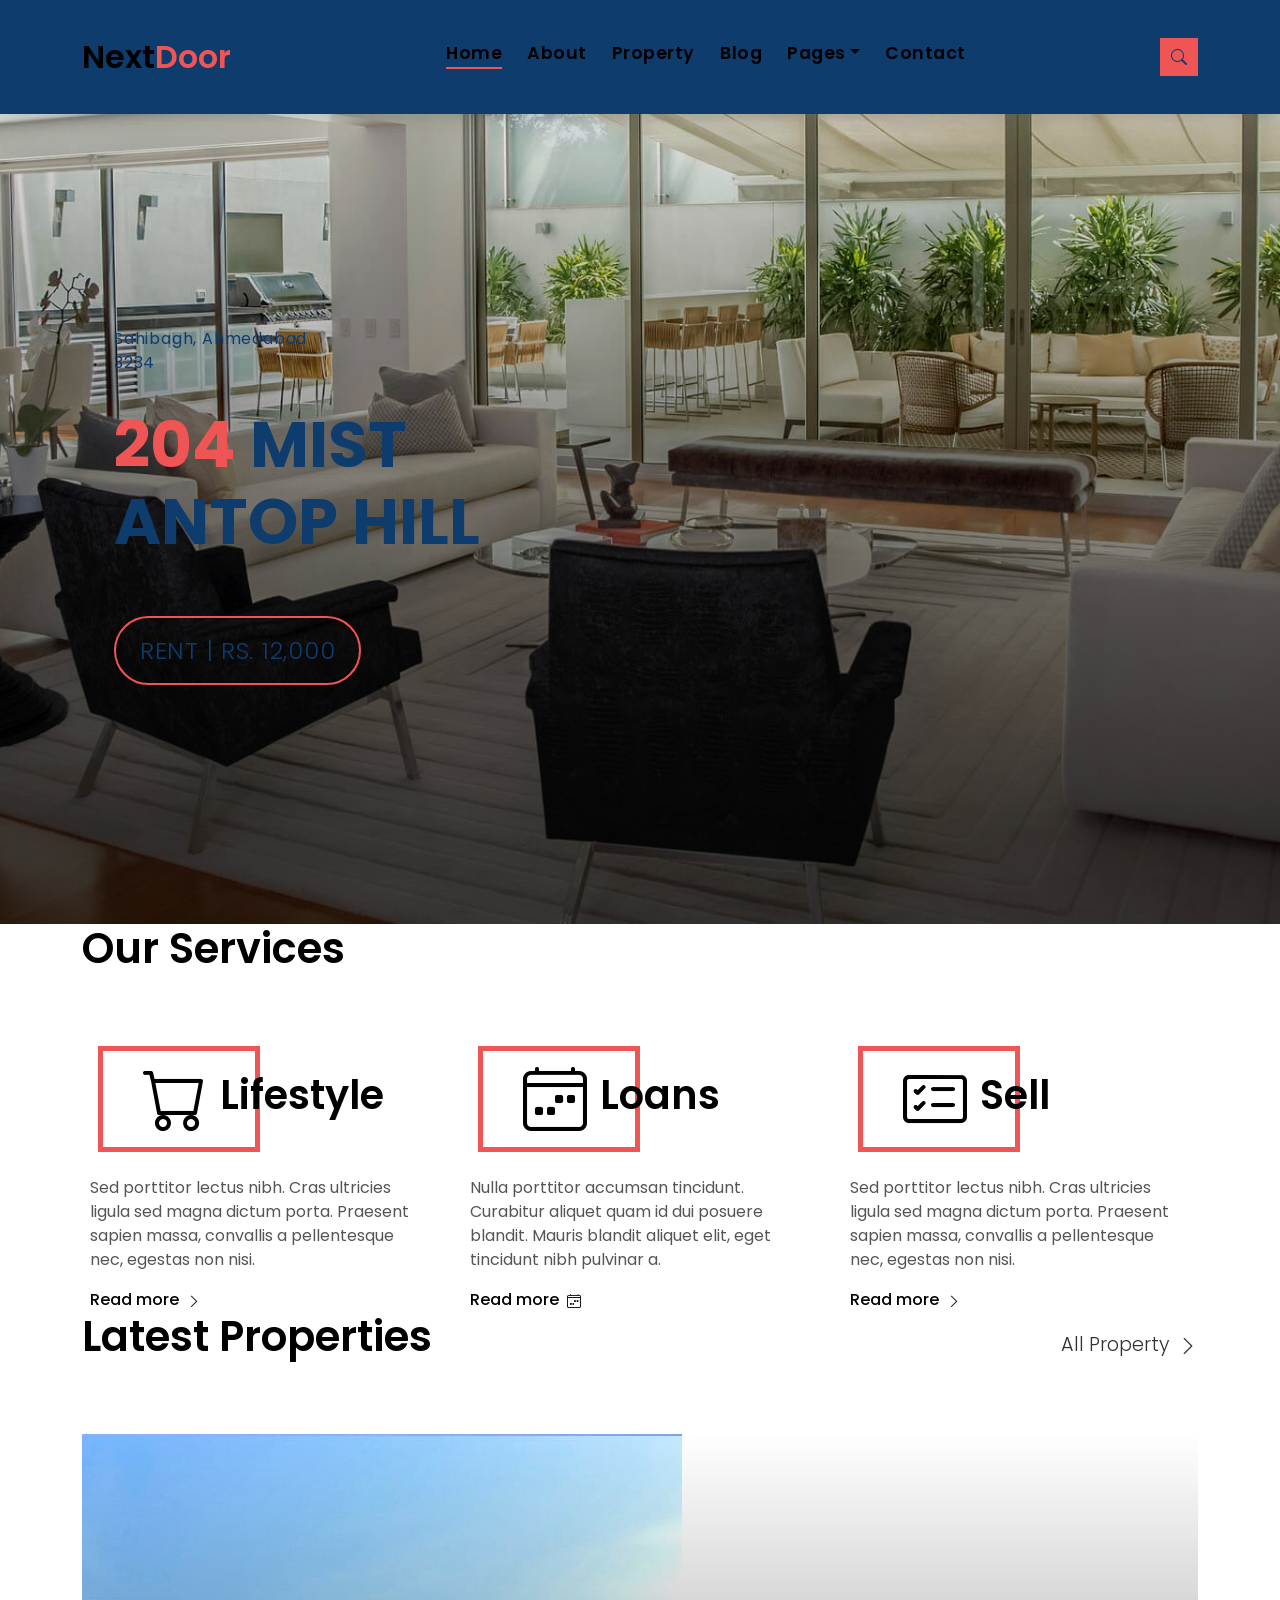
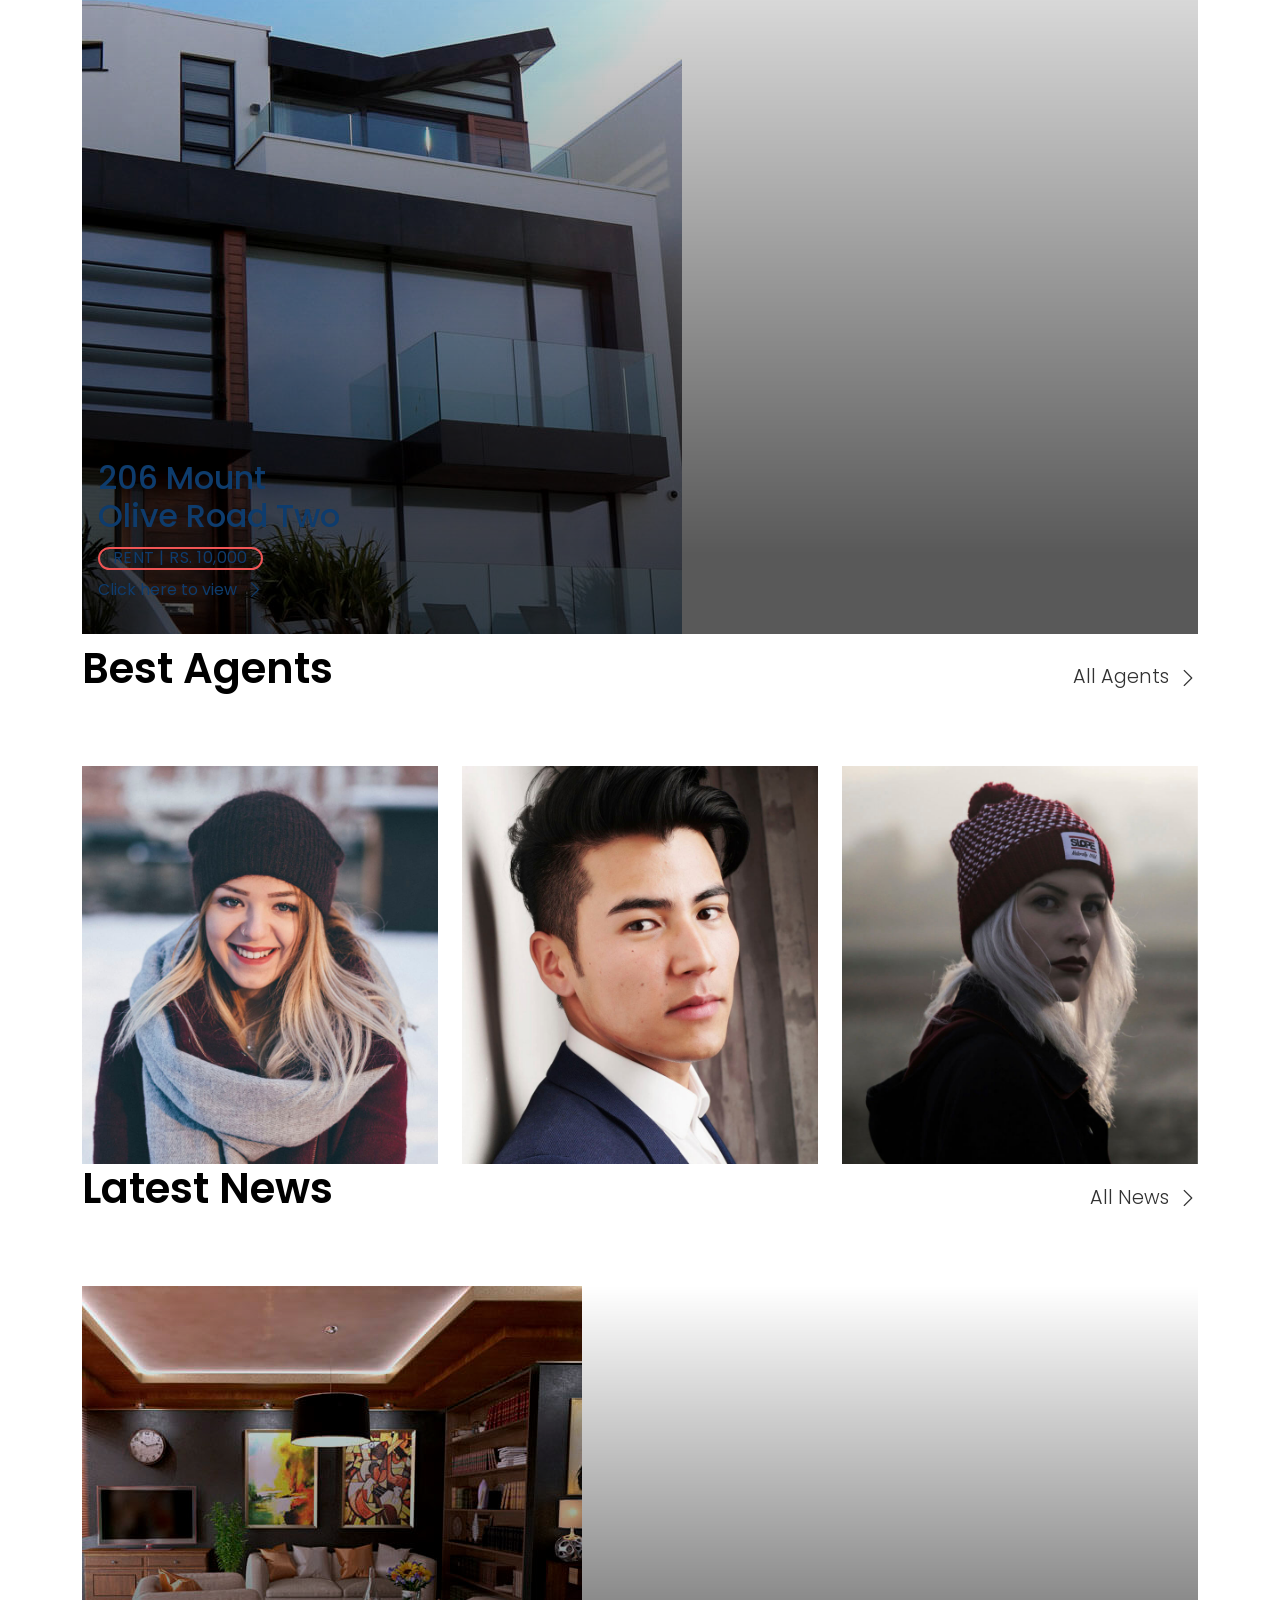
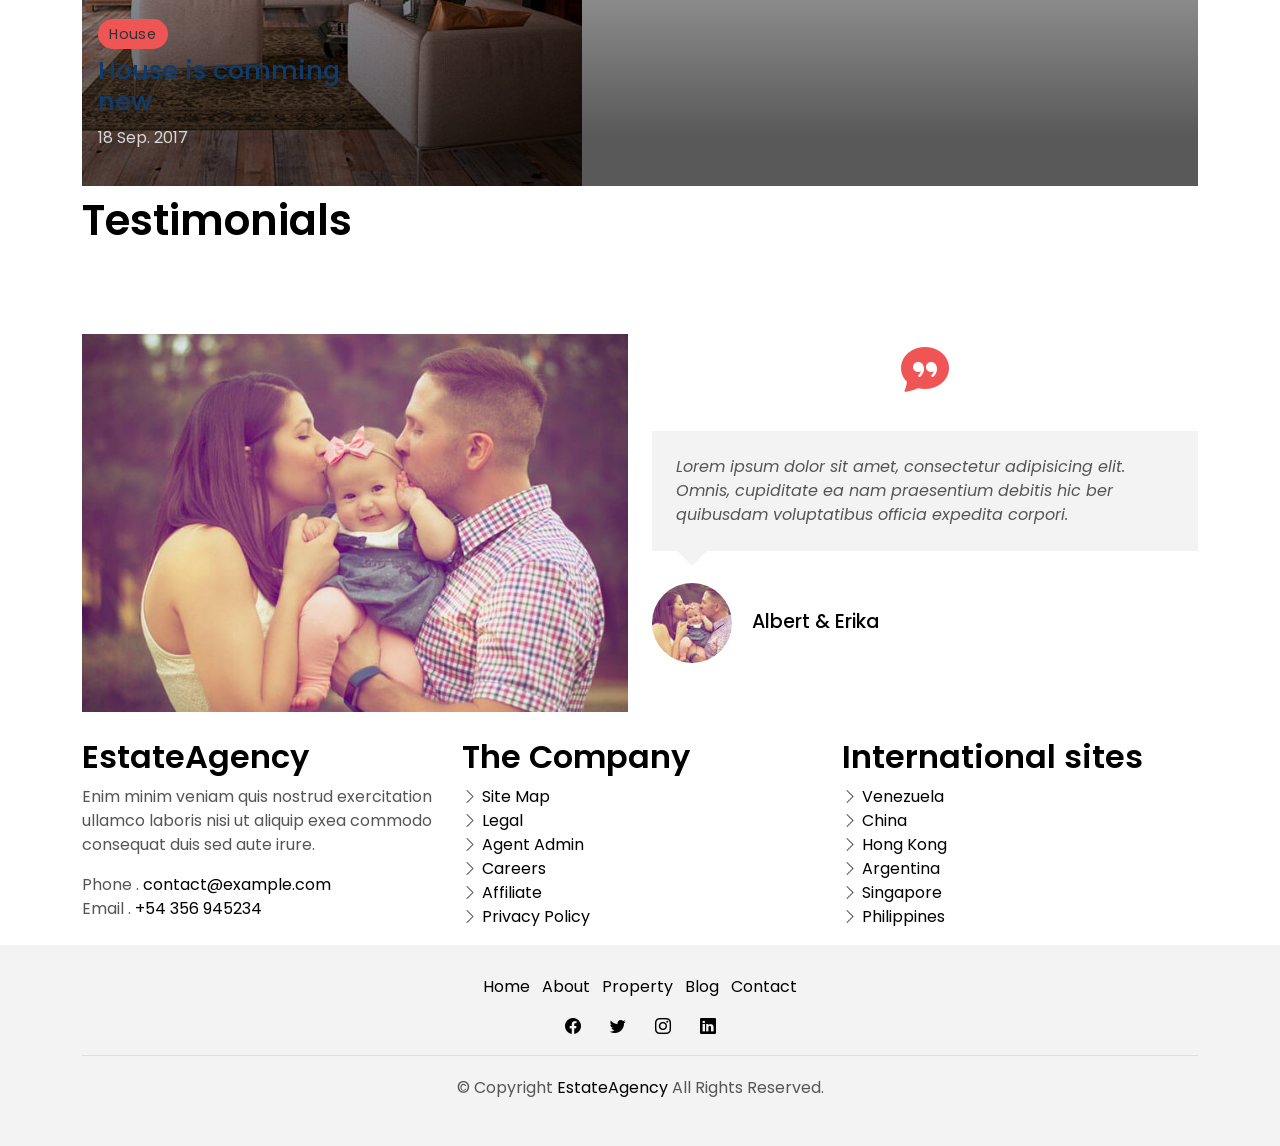
==== index.html @ 0d3c5e88 "Second initial commit" ====
<!DOCTYPE html>
<html lang="en">

<head>
  <meta charset="utf-8">
  <meta content="width=device-width, initial-scale=1.0" name="viewport">

  <title>Home</title>

  <meta content="" name="description">
  <meta content="" name="keywords">

  <!-- Favicons -->
  <link href="assets/img/favicon.png" rel="icon">
  <link href="assets/img/apple-touch-icon.png" rel="apple-touch-icon">

  <!-- Google Fonts -->
  <link href="https://fonts.googleapis.com/css?family=Poppins:300,400,500,600,700" rel="stylesheet">

  <!-- Vendor CSS Files -->
  <link href="assets/vendor/animate.css/animate.min.css" rel="stylesheet">
  <link href="assets/vendor/bootstrap/css/bootstrap.min.css" rel="stylesheet">
  <link href="assets/vendor/bootstrap-icons/bootstrap-icons.css" rel="stylesheet">
  <link href="assets/vendor/swiper/swiper-bundle.min.css" rel="stylesheet">

  <!-- Template Main CSS File -->
  <link href="assets/css/style.css" rel="stylesheet">

</head>

<body>

  <!-- ******* Property Search div ******* -->
  <div class="click-closed"></div>
  <!--/ Form Search Star /-->
  <div class="box-collapse">
    <div class="title-box-d">
      <h3 class="title-d">Search Property</h3>
    </div>
    <span class="close-box-collapse right-boxed bi bi-x"></span>
    <div class="box-collapse-wrap form">
      <form class="form-a">
        <div class="row">
          <div class="col-md-12 mb-2">
            <div class="form-group">
              <label class="pb-2" for="Type">Keyword</label>
              <input type="text" class="form-control form-control-lg form-control-a" placeholder="Keyword">
            </div>
          </div>
          <div class="col-md-6 mb-2">
            <div class="form-group mt-3">
              <label class="pb-2" for="Type">Type</label>
              <select class="form-control form-select form-control-a" id="Type">
                <option>All Type</option>
                <option>For Rent</option>
                <option>For Sale</option>
                <option>Open House</option>
              </select>
            </div>
          </div>
          <div class="col-md-6 mb-2">
            <div class="form-group mt-3">
              <label class="pb-2" for="city">City</label>
              <select class="form-control form-select form-control-a" id="city">
                <option>All City</option>
                <option>Mumbai</option>
                <option>Ahmedabad</option>
                <option>Rourkela</option>
                <option>Kanpur</option>
              </select>
            </div>
          </div>
          <div class="col-md-6 mb-2">
            <div class="form-group mt-3">
              <label class="pb-2" for="bedrooms">Bedrooms</label>
              <select class="form-control form-select form-control-a" id="bedrooms">
                <option>Any</option>
                <option>01</option>
                <option>02</option>
                <option>03</option>
              </select>
            </div>
          </div>
          <div class="col-md-6 mb-2">
            <div class="form-group mt-3">
              <label class="pb-2" for="courtyard">Courtyard</label>
              <select class="form-control form-select form-control-a" id="garages">
                <option>Any</option>
                <option>01</option>
                <option>02</option>
                <option>03</option>
                <option>04</option>
              </select>
            </div>
          </div>
          <div class="col-md-6 mb-2">
            <div class="form-group mt-3">
              <label class="pb-2" for="bathrooms">Bathrooms</label>
              <select class="form-control form-select form-control-a" id="bathrooms">
                <option>Any</option>
                <option>01</option>
                <option>02</option>
                <option>03</option>
              </select>
            </div>
          </div>
          <div class="col-md-6 mb-2">
            <div class="form-group mt-3">
              <label class="pb-2" for="price">Min Price</label>
              <select class="form-control form-select form-control-a" id="price">
                <option>Unlimite</option>
                <option>Rs.50,000</option>
                <option>Rs.100,000</option>
                <option>Rs.150,000</option>
                <option>Rs.200,000</option>
              </select>
            </div>
          </div>
          <div class="col-md-12">
            <button type="submit" class="btn btn-b">Search Property</button>
          </div>
        </div>
      </form>
    </div>
  </div><!-- End Property Search div -->>

  <!-- ******* Header/Navbar ******* -->
  <nav class="navbar navbar-default navbar-trans navbar-expand-lg fixed-top">
    <div class="container">
      <button class="navbar-toggler collapsed" type="button" data-bs-toggle="collapse" data-bs-target="#navbarDefault" aria-controls="navbarDefault" aria-expanded="false" aria-label="Toggle navigation">
        <span></span>
        <span></span>
        <span></span>
      </button>
      <a class="navbar-brand text-brand" href="index.html">Next<span class="color-b">Door</span></a>

      <div class="navbar-collapse collapse justify-content-center" id="navbarDefault">
        <ul class="navbar-nav">

          <li class="nav-item">
            <a class="nav-link active" href="index.html">Home</a>
          </li>

          <li class="nav-item">
            <a class="nav-link " href="about.html">About</a>
          </li>

          <li class="nav-item">
            <a class="nav-link " href="property-grid.html">Property</a>
          </li>

          <li class="nav-item">
            <a class="nav-link " href="blog-grid.html">Blog</a>
          </li>

          <li class="nav-item dropdown">
            <a class="nav-link dropdown-toggle" href="#" id="navbarDropdown" role="button" data-bs-toggle="dropdown" aria-haspopup="true" aria-expanded="false">Pages</a>
            <div class="dropdown-menu">
              <a class="dropdown-item " href="property-single.html">Property Single</a>
              <a class="dropdown-item " href="blog-single.html">Blog Single</a>
              <a class="dropdown-item " href="agents-grid.html">Agents Grid</a>
              <a class="dropdown-item " href="agent-single.html">Agent Single</a>
            </div>
          </li>
          <li class="nav-item">
            <a class="nav-link " href="contact.html">Contact</a>
          </li>
        </ul>
      </div>

      <button type="button" class="btn btn-b-n navbar-toggle-box navbar-toggle-box-collapse" data-bs-toggle="collapse" data-bs-target="#navbarTogglerDemo01">
        <i class="bi bi-search"></i>
      </button>

    </div>
  </nav><!-- End Header/Navbar -->

  <!-- ******* Intro div ******* -->
  <div class="intro intro-carousel swiper position-relative">

    <div class="swiper-wrapper">

      <div class="swiper-slide carousel-item-a intro-item bg-image" style="background-image: url(assets/img/slide-1.jpg)">
        <div class="overlay overlay-a"></div>
        <div class="intro-content display-table">
          <div class="table-cell">
            <div class="container">
              <div class="row">
                <div class="col-lg-8">
                  <div class="intro-body">
                    <p class="intro-title-top">Sahibagh, Ahmedabad
                      <br> 3234
                    </p>
                    <h1 class="intro-title mb-4 ">
                      <span class="color-b">204 </span> Mist
                      <br> Antop Hill
                    </h1>
                    <p class="intro-subtitle intro-price">
                      <a href="#"><span class="price-a">rent | Rs. 12,000</span></a>
                    </p>
                  </div>
                </div>
              </div>
            </div>
          </div>
        </div>
      </div>
      <div class="swiper-slide carousel-item-a intro-item bg-image" style="background-image: url(assets/img/slide-2.jpg)">
        <div class="overlay overlay-a"></div>
        <div class="intro-content display-table">
          <div class="table-cell">
            <div class="container">
              <div class="row">
                <div class="col-lg-8">
                  <div class="intro-body">
                    <p class="intro-title-top">Andheri, Mumbai
                      <br> 342312
                    </p>
                    <h1 class="intro-title mb-4">
                      <span class="color-b">404 </span> Test
                      <br> Luck One
                    </h1>
                    <p class="intro-subtitle intro-price">
                      <a href="#"><span class="price-a">rent | Rs. 8,000</span></a>
                    </p>
                  </div>
                </div>
              </div>
            </div>
          </div>
        </div>
      </div>
      <div class="swiper-slide carousel-item-a intro-item bg-image" style="background-image: url(assets/img/slide-3.jpg)">
        <div class="overlay overlay-a"></div>
        <div class="intro-content display-table">
          <div class="table-cell">
            <div class="container">
              <div class="row">
                <div class="col-lg-8">
                  <div class="intro-body">
                    <p class="intro-title-top">Vijaynagar, Kanpur
                      <br> 78345
                    </p>
                    <h1 class="intro-title mb-4">
                      <span class="color-b">303 </span> Alira
                      <br> R. D. Road 
                    </h1>
                    <p class="intro-subtitle intro-price">
                      <a href="#"><span class="price-a">rent | Rs. 5,000</span></a>
                    </p>
                  </div>
                </div>
              </div>
            </div>
          </div>
        </div>
      </div>
    </div>
    <div class="swiper-pagination"></div>
  </div><!-- End Intro div -->

  <main id="main">

    <!-- ******* Services div ******* -->
    <div class="div-services div-t8">
      <div class="container">
        <div class="row">
          <div class="col-md-12">
            <div class="title-wrap d-flex justify-content-between">
              <div class="title-box">
                <h2 class="title-a">Our Services</h2>
              </div>
            </div>
          </div>
        </div>
        <div class="row">
          <div class="col-md-4">
            <div class="card-box-c foo">
              <div class="card-header-c d-flex">
                <div class="card-box-ico">
                  <span class="bi bi-cart"></span>
                </div>
                <div class="card-title-c align-self-center">
                  <h2 class="title-c">Lifestyle</h2>
                </div>
              </div>
              <div class="card-body-c">
                <p class="content-c">
                  Sed porttitor lectus nibh. Cras ultricies ligula sed magna dictum porta. Praesent sapien massa,
                  convallis a pellentesque
                  nec, egestas non nisi.
                </p>
              </div>
              <div class="card-footer-c">
                <a href="#" class="link-c link-icon">Read more
                  <span class="bi bi-chevron-right"></span>
                </a>
              </div>
            </div>
          </div>
          <div class="col-md-4">
            <div class="card-box-c foo">
              <div class="card-header-c d-flex">
                <div class="card-box-ico">
                  <span class="bi bi-calendar4-week"></span>
                </div>
                <div class="card-title-c align-self-center">
                  <h2 class="title-c">Loans</h2>
                </div>
              </div>
              <div class="card-body-c">
                <p class="content-c">
                  Nulla porttitor accumsan tincidunt. Curabitur aliquet quam id dui posuere blandit. Mauris blandit
                  aliquet elit, eget tincidunt
                  nibh pulvinar a.
                </p>
              </div>
              <div class="card-footer-c">
                <a href="#" class="link-c link-icon">Read more
                  <span class="bi bi-calendar4-week"></span>
                </a>
              </div>
            </div>
          </div>
          <div class="col-md-4">
            <div class="card-box-c foo">
              <div class="card-header-c d-flex">
                <div class="card-box-ico">
                  <span class="bi bi-card-checklist"></span>
                </div>
                <div class="card-title-c align-self-center">
                  <h2 class="title-c">Sell</h2>
                </div>
              </div>
              <div class="card-body-c">
                <p class="content-c">
                  Sed porttitor lectus nibh. Cras ultricies ligula sed magna dictum porta. Praesent sapien massa,
                  convallis a pellentesque
                  nec, egestas non nisi.
                </p>
              </div>
              <div class="card-footer-c">
                <a href="#" class="link-c link-icon">Read more
                  <span class="bi bi-chevron-right"></span>
                </a>
              </div>
            </div>
          </div>
        </div>
      </div>
    </div><!-- End Services div -->

    <!-- ******* Latest Properties div ******* -->
    <div class="div-property div-t8">
      <div class="container">
        <div class="row">
          <div class="col-md-12">
            <div class="title-wrap d-flex justify-content-between">
              <div class="title-box">
                <h2 class="title-a">Latest Properties</h2>
              </div>
              <div class="title-link">
                <a href="property-grid.html">All Property
                  <span class="bi bi-chevron-right"></span>
                </a>
              </div>
            </div>
          </div>
        </div>

        <div id="property-carousel" class="swiper">
          <div class="swiper-wrapper">

            <div class="carousel-item-b swiper-slide">
              <div class="card-box-a card-shadow">
                <div class="img-box-a">
                  <img src="assets/img/property-6.jpg" alt="" class="img-a img-fluid">
                </div>
                <div class="card-overlay">
                  <div class="card-overlay-a-content">
                    <div class="card-header-a">
                      <h2 class="card-title-a">
                        <a href="property-single.html">206 Mount
                          <br /> Olive Road Two</a>
                      </h2>
                    </div>
                    <div class="card-body-a">
                      <div class="price-box d-flex">
                        <span class="price-a">rent | Rs. 10,000</span>
                      </div>
                      <a href="#" class="link-a">Click here to view
                        <span class="bi bi-chevron-right"></span>
                      </a>
                    </div>
                    <div class="card-footer-a">
                      <ul class="card-info d-flex justify-content-around">
                        <li>
                          <h4 class="card-info-title">Area</h4>
                          <span>340m
                            <sup>2</sup>
                          </span>
                        </li>
                        <li>
                          <h4 class="card-info-title">Beds</h4>
                          <span>2</span>
                        </li>
                        <li>
                          <h4 class="card-info-title">Baths</h4>
                          <span>4</span>
                        </li>
                        <li>
                          <h4 class="card-info-title">Garages</h4>
                          <span>1</span>
                        </li>
                      </ul>
                    </div>
                  </div>
                </div>
              </div>
            </div><!-- End carousel item -->

            <div class="carousel-item-b swiper-slide">
              <div class="card-box-a card-shadow">
                <div class="img-box-a">
                  <img src="assets/img/property-3.jpg" alt="" class="img-a img-fluid">
                </div>
                <div class="card-overlay">
                  <div class="card-overlay-a-content">
                    <div class="card-header-a">
                      <h2 class="card-title-a">
                        <a href="property-single.html">157 West
                          <br /> Central Park</a>
                      </h2>
                    </div>
                    <div class="card-body-a">
                      <div class="price-box d-flex">
                        <span class="price-a">rent | Rs. 8,000</span>
                      </div>
                      <a href="property-single.html" class="link-a">Click here to view
                        <span class="bi bi-chevron-right"></span>
                      </a>
                    </div>
                    <div class="card-footer-a">
                      <ul class="card-info d-flex justify-content-around">
                        <li>
                          <h4 class="card-info-title">Area</h4>
                          <span>340m
                            <sup>2</sup>
                          </span>
                        </li>
                        <li>
                          <h4 class="card-info-title">Beds</h4>
                          <span>2</span>
                        </li>
                        <li>
                          <h4 class="card-info-title">Baths</h4>
                          <span>4</span>
                        </li>
                        <li>
                          <h4 class="card-info-title">Garages</h4>
                          <span>1</span>
                        </li>
                      </ul>
                    </div>
                  </div>
                </div>
              </div>
            </div><!-- End carousel item -->

            <div class="carousel-item-b swiper-slide">
              <div class="card-box-a card-shadow">
                <div class="img-box-a">
                  <img src="assets/img/property-7.jpg" alt="" class="img-a img-fluid">
                </div>
                <div class="card-overlay">
                  <div class="card-overlay-a-content">
                    <div class="card-header-a">
                      <h2 class="card-title-a">
                        <a href="property-single.html">245 Azabu
                          <br /> Nishi Park let</a>
                      </h2>
                    </div>
                    <div class="card-body-a">
                      <div class="price-box d-flex">
                        <span class="price-a">rent | $ 12.000</span>
                      </div>
                      <a href="property-single.html" class="link-a">Click here to view
                        <span class="bi bi-chevron-right"></span>
                      </a>
                    </div>
                    <div class="card-footer-a">
                      <ul class="card-info d-flex justify-content-around">
                        <li>
                          <h4 class="card-info-title">Area</h4>
                          <span>340m
                            <sup>2</sup>
                          </span>
                        </li>
                        <li>
                          <h4 class="card-info-title">Beds</h4>
                          <span>2</span>
                        </li>
                        <li>
                          <h4 class="card-info-title">Baths</h4>
                          <span>4</span>
                        </li>
                        <li>
                          <h4 class="card-info-title">Garages</h4>
                          <span>1</span>
                        </li>
                      </ul>
                    </div>
                  </div>
                </div>
              </div>
            </div><!-- End carousel item -->

            <div class="carousel-item-b swiper-slide">
              <div class="card-box-a card-shadow">
                <div class="img-box-a">
                  <img src="assets/img/property-10.jpg" alt="" class="img-a img-fluid">
                </div>
                <div class="card-overlay">
                  <div class="card-overlay-a-content">
                    <div class="card-header-a">
                      <h2 class="card-title-a">
                        <a href="property-single.html">204 Montal
                          <br /> South Bela Two</a>
                      </h2>
                    </div>
                    <div class="card-body-a">
                      <div class="price-box d-flex">
                        <span class="price-a">rent | Rs. 9,000</span>
                      </div>
                      <a href="property-single.html" class="link-a">Click here to view
                        <span class="bi bi-chevron-right"></span>
                      </a>
                    </div>
                    <div class="card-footer-a">
                      <ul class="card-info d-flex justify-content-around">
                        <li>
                          <h4 class="card-info-title">Area</h4>
                          <span>340m
                            <sup>2</sup>
                          </span>
                        </li>
                        <li>
                          <h4 class="card-info-title">Beds</h4>
                          <span>2</span>
                        </li>
                        <li>
                          <h4 class="card-info-title">Baths</h4>
                          <span>4</span>
                        </li>
                        <li>
                          <h4 class="card-info-title">Garages</h4>
                          <span>1</span>
                        </li>
                      </ul>
                    </div>
                  </div>
                </div>
              </div>
            </div><!-- End carousel item -->
          </div>
        </div>
        <div class="propery-carousel-pagination carousel-pagination"></div>

      </div>
    </div><!-- End Latest Properties div -->

    <!-- ******* Agents div ******* -->
    <div class="div-agents div-t8">
      <div class="container">
        <div class="row">
          <div class="col-md-12">
            <div class="title-wrap d-flex justify-content-between">
              <div class="title-box">
                <h2 class="title-a">Best Agents</h2>
              </div>
              <div class="title-link">
                <a href="agents-grid.html">All Agents
                  <span class="bi bi-chevron-right"></span>
                </a>
              </div>
            </div>
          </div>
        </div>
        <div class="row">
          <div class="col-md-4">
            <div class="card-box-d">
              <div class="card-img-d">
                <img src="assets/img/agent-4.jpg" alt="" class="img-d img-fluid">
              </div>
              <div class="card-overlay card-overlay-hover">
                <div class="card-header-d">
                  <div class="card-title-d align-self-center">
                    <h3 class="title-d">
                      <a href="agent-single.html" class="link-two">Margaret Sotillo
                        <br> Escala</a>
                    </h3>
                  </div>
                </div>
                <div class="card-body-d">
                  <p class="content-d color-text-a">
                    Sed porttitor lectus nibh, Cras ultricies ligula sed magna dictum porta two.
                  </p>
                  <div class="info-agents color-a">
                    <p>
                      <strong>Phone: </strong> +54 356 945234
                    </p>
                    <p>
                      <strong>Email: </strong> agents@example.com
                    </p>
                  </div>
                </div>
                <div class="card-footer-d">
                  <div class="socials-footer d-flex justify-content-center">
                    <ul class="list-inline">
                      <li class="list-inline-item">
                        <a href="#" class="link-one">
                          <i class="bi bi-facebook" aria-hidden="true"></i>
                        </a>
                      </li>
                      <li class="list-inline-item">
                        <a href="#" class="link-one">
                          <i class="bi bi-twitter" aria-hidden="true"></i>
                        </a>
                      </li>
                      <li class="list-inline-item">
                        <a href="#" class="link-one">
                          <i class="bi bi-instagram" aria-hidden="true"></i>
                        </a>
                      </li>
                      <li class="list-inline-item">
                        <a href="#" class="link-one">
                          <i class="bi bi-linkedin" aria-hidden="true"></i>
                        </a>
                      </li>
                    </ul>
                  </div>
                </div>
              </div>
            </div>
          </div>
          <div class="col-md-4">
            <div class="card-box-d">
              <div class="card-img-d">
                <img src="assets/img/agent-1.jpg" alt="" class="img-d img-fluid">
              </div>
              <div class="card-overlay card-overlay-hover">
                <div class="card-header-d">
                  <div class="card-title-d align-self-center">
                    <h3 class="title-d">
                      <a href="agent-single.html" class="link-two">Stiven Spilver
                        <br> Darw</a>
                    </h3>
                  </div>
                </div>
                <div class="card-body-d">
                  <p class="content-d color-text-a">
                    Sed porttitor lectus nibh, Cras ultricies ligula sed magna dictum porta two.
                  </p>
                  <div class="info-agents color-a">
                    <p>
                      <strong>Phone: </strong> +54 356 945234
                    </p>
                    <p>
                      <strong>Email: </strong> agents@example.com
                    </p>
                  </div>
                </div>
                <div class="card-footer-d">
                  <div class="socials-footer d-flex justify-content-center">
                    <ul class="list-inline">
                      <li class="list-inline-item">
                        <a href="#" class="link-one">
                          <i class="bi bi-facebook" aria-hidden="true"></i>
                        </a>
                      </li>
                      <li class="list-inline-item">
                        <a href="#" class="link-one">
                          <i class="bi bi-twitter" aria-hidden="true"></i>
                        </a>
                      </li>
                      <li class="list-inline-item">
                        <a href="#" class="link-one">
                          <i class="bi bi-instagram" aria-hidden="true"></i>
                        </a>
                      </li>
                      <li class="list-inline-item">
                        <a href="#" class="link-one">
                          <i class="bi bi-linkedin" aria-hidden="true"></i>
                        </a>
                      </li>
                    </ul>
                  </div>
                </div>
              </div>
            </div>
          </div>
          <div class="col-md-4">
            <div class="card-box-d">
              <div class="card-img-d">
                <img src="assets/img/agent-5.jpg" alt="" class="img-d img-fluid">
              </div>
              <div class="card-overlay card-overlay-hover">
                <div class="card-header-d">
                  <div class="card-title-d align-self-center">
                    <h3 class="title-d">
                      <a href="agent-single.html" class="link-two">Emma Toledo
                        <br> Cascada</a>
                    </h3>
                  </div>
                </div>
                <div class="card-body-d">
                  <p class="content-d color-text-a">
                    Sed porttitor lectus nibh, Cras ultricies ligula sed magna dictum porta two.
                  </p>
                  <div class="info-agents color-a">
                    <p>
                      <strong>Phone: </strong> +54 356 945234
                    </p>
                    <p>
                      <strong>Email: </strong> agents@example.com
                    </p>
                  </div>
                </div>
                <div class="card-footer-d">
                  <div class="socials-footer d-flex justify-content-center">
                    <ul class="list-inline">
                      <li class="list-inline-item">
                        <a href="#" class="link-one">
                          <i class="bi bi-facebook" aria-hidden="true"></i>
                        </a>
                      </li>
                      <li class="list-inline-item">
                        <a href="#" class="link-one">
                          <i class="bi bi-twitter" aria-hidden="true"></i>
                        </a>
                      </li>
                      <li class="list-inline-item">
                        <a href="#" class="link-one">
                          <i class="bi bi-instagram" aria-hidden="true"></i>
                        </a>
                      </li>
                      <li class="list-inline-item">
                        <a href="#" class="link-one">
                          <i class="bi bi-linkedin" aria-hidden="true"></i>
                        </a>
                      </li>
                    </ul>
                  </div>
                </div>
              </div>
            </div>
          </div>
        </div>
      </div>
    </div><!-- End Agents div -->

    <!-- ******* Latest News div ******* -->
    <div class="div-news div-t8">
      <div class="container">
        <div class="row">
          <div class="col-md-12">
            <div class="title-wrap d-flex justify-content-between">
              <div class="title-box">
                <h2 class="title-a">Latest News</h2>
              </div>
              <div class="title-link">
                <a href="blog-grid.html">All News
                  <span class="bi bi-chevron-right"></span>
                </a>
              </div>
            </div>
          </div>
        </div>

        <div id="news-carousel" class="swiper">
          <div class="swiper-wrapper">

            <div class="carousel-item-c swiper-slide">
              <div class="card-box-b card-shadow news-box">
                <div class="img-box-b">
                  <img src="assets/img/post-2.jpg" alt="" class="img-b img-fluid">
                </div>
                <div class="card-overlay">
                  <div class="card-header-b">
                    <div class="card-category-b">
                      <a href="#" class="category-b">House</a>
                    </div>
                    <div class="card-title-b">
                      <h2 class="title-2">
                        <a href="blog-single.html">House is comming
                          <br> new</a>
                      </h2>
                    </div>
                    <div class="card-date">
                      <span class="date-b">18 Sep. 2017</span>
                    </div>
                  </div>
                </div>
              </div>
            </div><!-- End carousel item -->

            <div class="carousel-item-c swiper-slide">
              <div class="card-box-b card-shadow news-box">
                <div class="img-box-b">
                  <img src="assets/img/post-5.jpg" alt="" class="img-b img-fluid">
                </div>
                <div class="card-overlay">
                  <div class="card-header-b">
                    <div class="card-category-b">
                      <a href="#" class="category-b">Travel</a>
                    </div>
                    <div class="card-title-b">
                      <h2 class="title-2">
                        <a href="blog-single.html">Travel is comming
                          <br> new</a>
                      </h2>
                    </div>
                    <div class="card-date">
                      <span class="date-b">18 Sep. 2017</span>
                    </div>
                  </div>
                </div>
              </div>
            </div><!-- End carousel item -->

            <div class="carousel-item-c swiper-slide">
              <div class="card-box-b card-shadow news-box">
                <div class="img-box-b">
                  <img src="assets/img/post-7.jpg" alt="" class="img-b img-fluid">
                </div>
                <div class="card-overlay">
                  <div class="card-header-b">
                    <div class="card-category-b">
                      <a href="#" class="category-b">Park</a>
                    </div>
                    <div class="card-title-b">
                      <h2 class="title-2">
                        <a href="blog-single.html">Park is comming
                          <br> new</a>
                      </h2>
                    </div>
                    <div class="card-date">
                      <span class="date-b">18 Sep. 2017</span>
                    </div>
                  </div>
                </div>
              </div>
            </div><!-- End carousel item -->

            <div class="carousel-item-c swiper-slide">
              <div class="card-box-b card-shadow news-box">
                <div class="img-box-b">
                  <img src="assets/img/post-3.jpg" alt="" class="img-b img-fluid">
                </div>
                <div class="card-overlay">
                  <div class="card-header-b">
                    <div class="card-category-b">
                      <a href="#" class="category-b">Travel</a>
                    </div>
                    <div class="card-title-b">
                      <h2 class="title-2">
                        <a href="#">Travel is comming
                          <br> new</a>
                      </h2>
                    </div>
                    <div class="card-date">
                      <span class="date-b">18 Sep. 2017</span>
                    </div>
                  </div>
                </div>
              </div>
            </div><!-- End carousel item -->

          </div>
        </div>

        <div class="news-carousel-pagination carousel-pagination"></div>
      </div>
    </div><!-- End Latest News div -->

    <!-- ******* Testimonials div ******* -->
    <div class="div-testimonials div-t8 nav-arrow-a">
      <div class="container">
        <div class="row">
          <div class="col-md-12">
            <div class="title-wrap d-flex justify-content-between">
              <div class="title-box">
                <h2 class="title-a">Testimonials</h2>
              </div>
            </div>
          </div>
        </div>

        <div id="testimonial-carousel" class="swiper">
          <div class="swiper-wrapper">

            <div class="carousel-item-a swiper-slide">
              <div class="testimonials-box">
                <div class="row">
                  <div class="col-sm-12 col-md-6">
                    <div class="testimonial-img">
                      <img src="assets/img/testimonial-1.jpg" alt="" class="img-fluid">
                    </div>
                  </div>
                  <div class="col-sm-12 col-md-6">
                    <div class="testimonial-ico">
                      <i class="bi bi-chat-quote-fill"></i>
                    </div>
                    <div class="testimonials-content">
                      <p class="testimonial-text">
                        Lorem ipsum dolor sit amet, consectetur adipisicing elit. Omnis, cupiditate ea nam praesentium
                        debitis hic ber quibusdam
                        voluptatibus officia expedita corpori.
                      </p>
                    </div>
                    <div class="testimonial-author-box">
                      <img src="assets/img/mini-testimonial-1.jpg" alt="" class="testimonial-avatar">
                      <h5 class="testimonial-author">Albert & Erika</h5>
                    </div>
                  </div>
                </div>
              </div>
            </div><!-- End carousel item -->

            <div class="carousel-item-a swiper-slide">
              <div class="testimonials-box">
                <div class="row">
                  <div class="col-sm-12 col-md-6">
                    <div class="testimonial-img">
                      <img src="assets/img/testimonial-2.jpg" alt="" class="img-fluid">
                    </div>
                  </div>
                  <div class="col-sm-12 col-md-6">
                    <div class="testimonial-ico">
                      <i class="bi bi-chat-quote-fill"></i>
                    </div>
                    <div class="testimonials-content">
                      <p class="testimonial-text">
                        Lorem ipsum dolor sit amet, consectetur adipisicing elit. Omnis, cupiditate ea nam praesentium
                        debitis hic ber quibusdam
                        voluptatibus officia expedita corpori.
                      </p>
                    </div>
                    <div class="testimonial-author-box">
                      <img src="assets/img/mini-testimonial-2.jpg" alt="" class="testimonial-avatar">
                      <h5 class="testimonial-author">Pablo & Emma</h5>
                    </div>
                  </div>
                </div>
              </div>
            </div><!-- End carousel item -->

          </div>
        </div>
        <div class="testimonial-carousel-pagination carousel-pagination"></div>

      </div>
    </div><!-- End Testimonials div -->

  </main><!-- End #main -->

  <!-- ******* Footer ******* -->
  <div class="div-footer">
    <div class="container">
      <div class="row">
        <div class="col-sm-12 col-md-4">
          <div class="widget-a">
            <div class="w-header-a">
              <h3 class="w-title-a text-brand">EstateAgency</h3>
            </div>
            <div class="w-body-a">
              <p class="w-text-a color-text-a">
                Enim minim veniam quis nostrud exercitation ullamco laboris nisi ut aliquip exea commodo consequat duis
                sed aute irure.
              </p>
            </div>
            <div class="w-footer-a">
              <ul class="list-unstyled">
                <li class="color-a">
                  <span class="color-text-a">Phone .</span> contact@example.com
                </li>
                <li class="color-a">
                  <span class="color-text-a">Email .</span> +54 356 945234
                </li>
              </ul>
            </div>
          </div>
        </div>
        <div class="col-sm-12 col-md-4 div-md-t3">
          <div class="widget-a">
            <div class="w-header-a">
              <h3 class="w-title-a text-brand">The Company</h3>
            </div>
            <div class="w-body-a">
              <div class="w-body-a">
                <ul class="list-unstyled">
                  <li class="item-list-a">
                    <i class="bi bi-chevron-right"></i> <a href="#">Site Map</a>
                  </li>
                  <li class="item-list-a">
                    <i class="bi bi-chevron-right"></i> <a href="#">Legal</a>
                  </li>
                  <li class="item-list-a">
                    <i class="bi bi-chevron-right"></i> <a href="#">Agent Admin</a>
                  </li>
                  <li class="item-list-a">
                    <i class="bi bi-chevron-right"></i> <a href="#">Careers</a>
                  </li>
                  <li class="item-list-a">
                    <i class="bi bi-chevron-right"></i> <a href="#">Affiliate</a>
                  </li>
                  <li class="item-list-a">
                    <i class="bi bi-chevron-right"></i> <a href="#">Privacy Policy</a>
                  </li>
                </ul>
              </div>
            </div>
          </div>
        </div>
        <div class="col-sm-12 col-md-4 div-md-t3">
          <div class="widget-a">
            <div class="w-header-a">
              <h3 class="w-title-a text-brand">International sites</h3>
            </div>
            <div class="w-body-a">
              <ul class="list-unstyled">
                <li class="item-list-a">
                  <i class="bi bi-chevron-right"></i> <a href="#">Venezuela</a>
                </li>
                <li class="item-list-a">
                  <i class="bi bi-chevron-right"></i> <a href="#">China</a>
                </li>
                <li class="item-list-a">
                  <i class="bi bi-chevron-right"></i> <a href="#">Hong Kong</a>
                </li>
                <li class="item-list-a">
                  <i class="bi bi-chevron-right"></i> <a href="#">Argentina</a>
                </li>
                <li class="item-list-a">
                  <i class="bi bi-chevron-right"></i> <a href="#">Singapore</a>
                </li>
                <li class="item-list-a">
                  <i class="bi bi-chevron-right"></i> <a href="#">Philippines</a>
                </li>
              </ul>
            </div>
          </div>
        </div>
      </div>
    </div>
  </div>
  <footer>
    <div class="container">
      <div class="row">
        <div class="col-md-12">
          <nav class="nav-footer">
            <ul class="list-inline">
              <li class="list-inline-item">
                <a href="#">Home</a>
              </li>
              <li class="list-inline-item">
                <a href="#">About</a>
              </li>
              <li class="list-inline-item">
                <a href="#">Property</a>
              </li>
              <li class="list-inline-item">
                <a href="#">Blog</a>
              </li>
              <li class="list-inline-item">
                <a href="#">Contact</a>
              </li>
            </ul>
          </nav>
          <div class="socials-a">
            <ul class="list-inline">
              <li class="list-inline-item">
                <a href="#">
                  <i class="bi bi-facebook" aria-hidden="true"></i>
                </a>
              </li>
              <li class="list-inline-item">
                <a href="#">
                  <i class="bi bi-twitter" aria-hidden="true"></i>
                </a>
              </li>
              <li class="list-inline-item">
                <a href="#">
                  <i class="bi bi-instagram" aria-hidden="true"></i>
                </a>
              </li>
              <li class="list-inline-item">
                <a href="#">
                  <i class="bi bi-linkedin" aria-hidden="true"></i>
                </a>
              </li>
            </ul>
          </div>
          <div class="copyright-footer">
            <p class="copyright color-text-a">
              &copy; Copyright
              <span class="color-a">EstateAgency</span> All Rights Reserved.
            </p>
          </div>
        </div>
      </div>
    </div>
  </footer>
  
  <!-- End  Footer -->

  <div id="preloader"></div>
  <a href="#" class="back-to-top d-flex align-items-center justify-content-center"><i class="bi bi-arrow-up-short"></i></a>

  <!-- Vendor JS Files -->
  <script src="assets/vendor/bootstrap/js/bootstrap.bundle.min.js"></script>
  <script src="assets/vendor/swiper/swiper-bundle.min.js"></script>
  <script src="assets/vendor/php-email-form/validate.js"></script>

  <!-- Template Main JS File -->
  <script src="assets/js/main.js"></script>

</body>

</html>
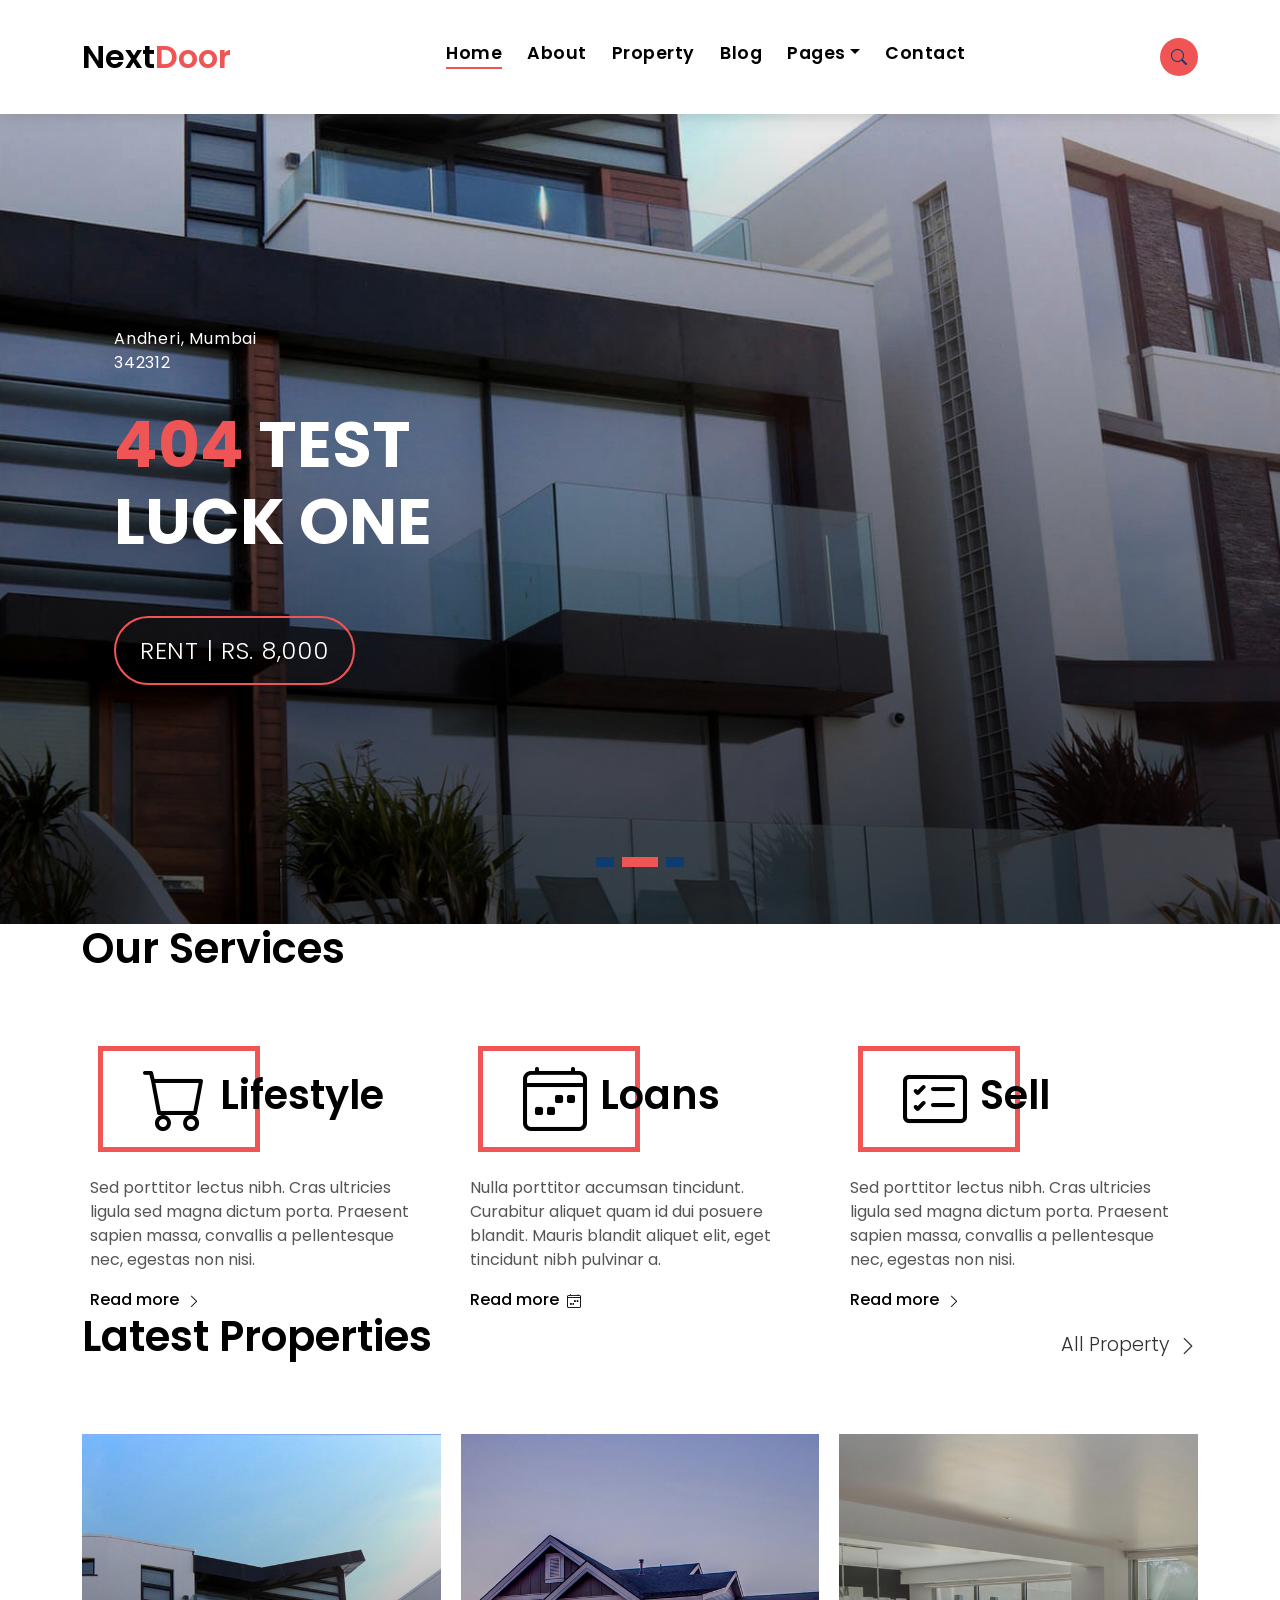
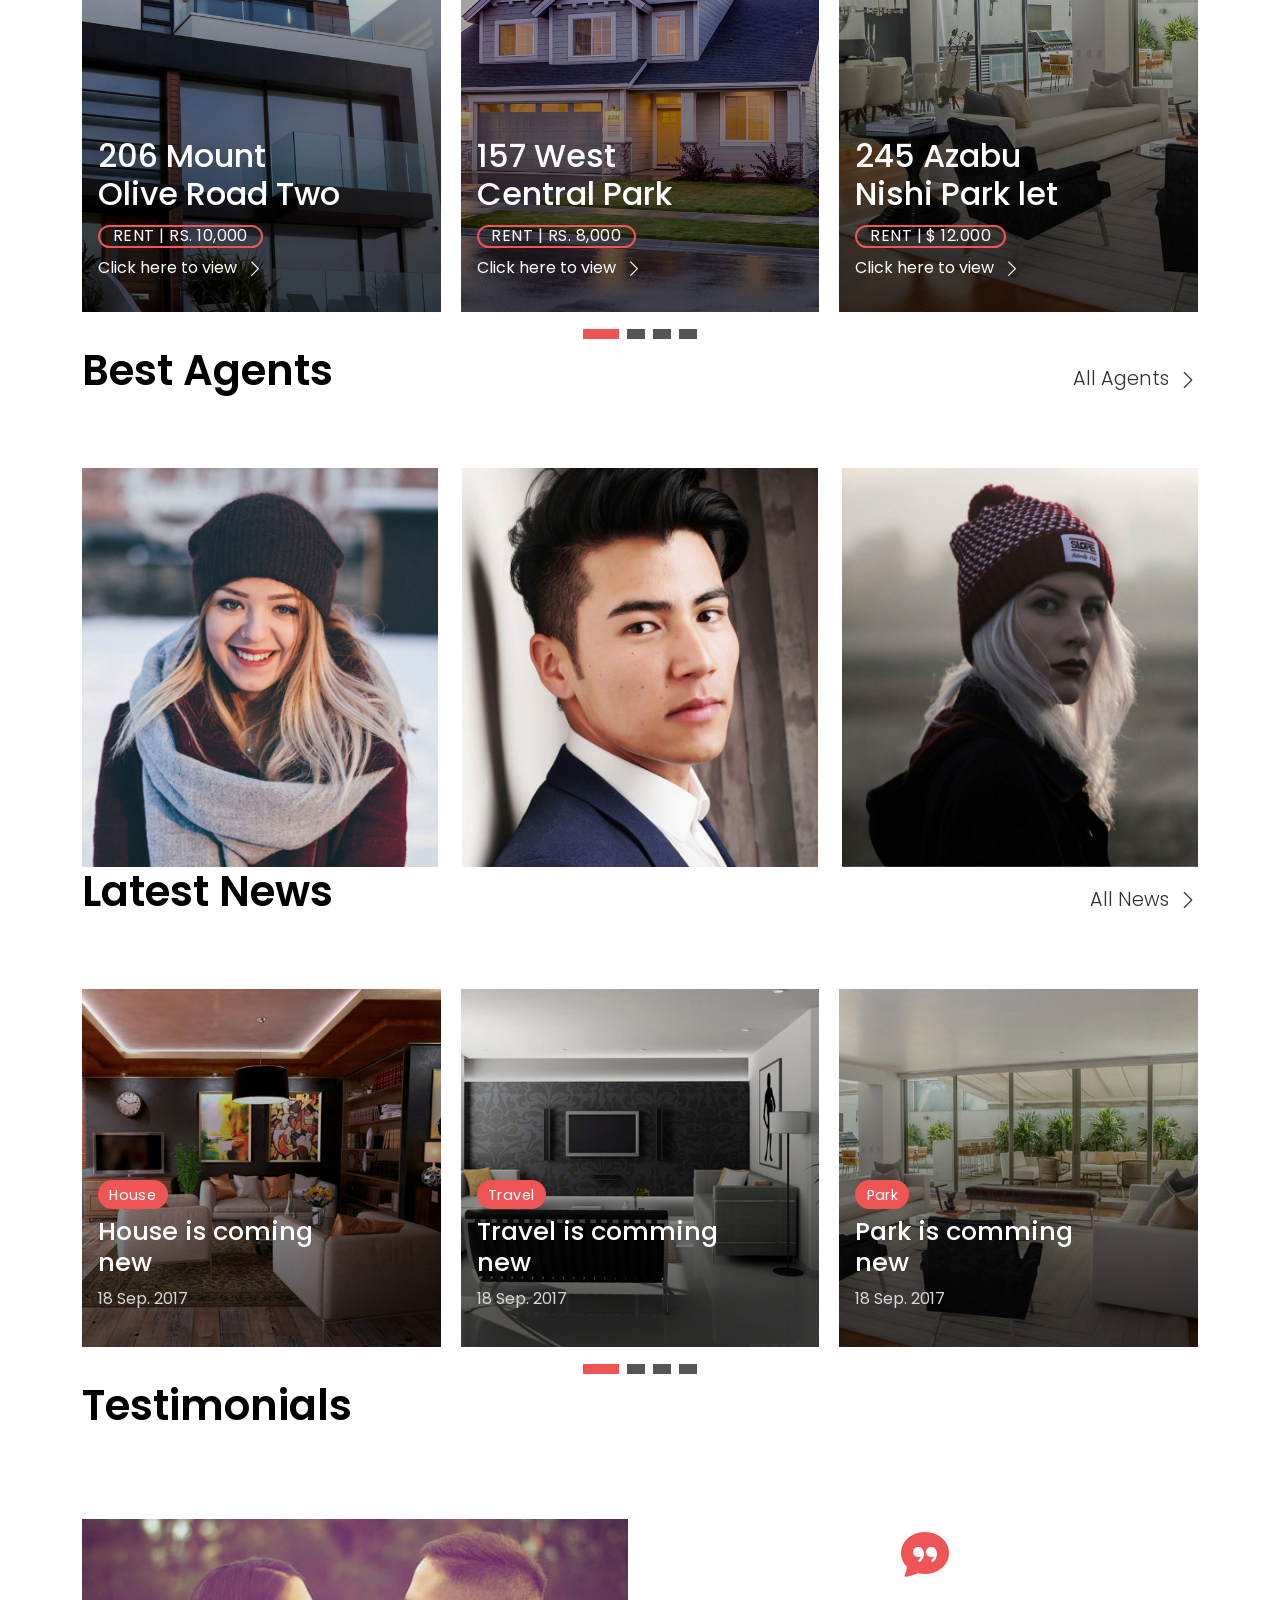
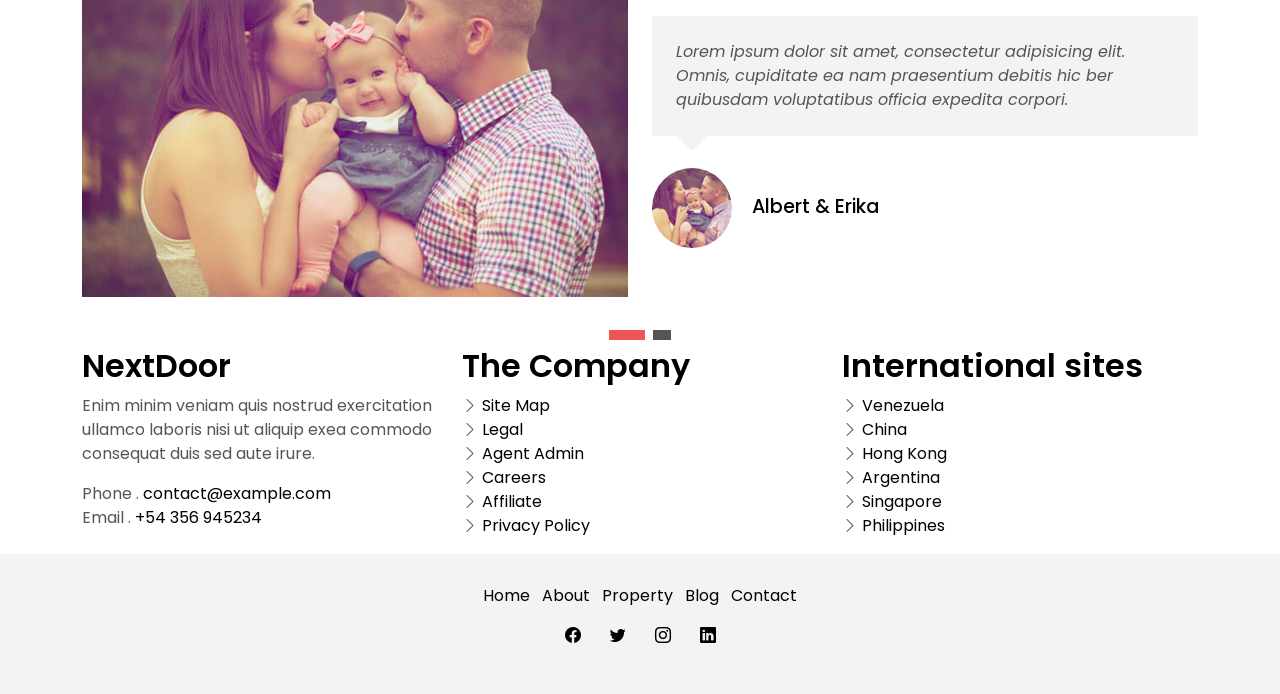
==== commit 02d45593: "Updated favicon and corrected link in Readme.txt" ====
--- a/index.html
+++ b/index.html
@@ -1,1130 +1,1675 @@
 <!DOCTYPE html>
 <html lang="en">
-
-<head>
-  <meta charset="utf-8">
-  <meta content="width=device-width, initial-scale=1.0" name="viewport">
-
-  <title>Home</title>
-
-  <meta content="" name="description">
-  <meta content="" name="keywords">
-
-  <!-- Favicons -->
-  <link href="assets/img/favicon.png" rel="icon">
-  <link href="assets/img/apple-touch-icon.png" rel="apple-touch-icon">
-
-  <!-- Google Fonts -->
-  <link href="https://fonts.googleapis.com/css?family=Poppins:300,400,500,600,700" rel="stylesheet">
-
-  <!-- Vendor CSS Files -->
-  <link href="assets/vendor/animate.css/animate.min.css" rel="stylesheet">
-  <link href="assets/vendor/bootstrap/css/bootstrap.min.css" rel="stylesheet">
-  <link href="assets/vendor/bootstrap-icons/bootstrap-icons.css" rel="stylesheet">
-  <link href="assets/vendor/swiper/swiper-bundle.min.css" rel="stylesheet">
-
-  <!-- Template Main CSS File -->
-  <link href="assets/css/style.css" rel="stylesheet">
-
-</head>
-
-<body>
-
-  <!-- ******* Property Search div ******* -->
-  <div class="click-closed"></div>
-  <!--/ Form Search Star /-->
-  <div class="box-collapse">
-    <div class="title-box-d">
-      <h3 class="title-d">Search Property</h3>
-    </div>
-    <span class="close-box-collapse right-boxed bi bi-x"></span>
-    <div class="box-collapse-wrap form">
-      <form class="form-a">
-        <div class="row">
-          <div class="col-md-12 mb-2">
-            <div class="form-group">
-              <label class="pb-2" for="Type">Keyword</label>
-              <input type="text" class="form-control form-control-lg form-control-a" placeholder="Keyword">
+    <head>
+        <meta charset="utf-8" />
+        <meta content="width=device-width, initial-scale=1.0" name="viewport" />
+
+        <title>Home</title>
+
+        <meta content="" name="description" />
+        <meta content="" name="keywords" />
+
+        <!-- Favicons -->
+        <link href="assets/img/favicon.png" rel="icon" />
+        <link href="assets/img/apple-touch-icon.png" rel="apple-touch-icon" />
+
+        <!-- Google Fonts -->
+        <link
+            href="https://fonts.googleapis.com/css?family=Poppins:300,400,500,600,700"
+            rel="stylesheet"
+        />
+
+        <!-- Vendor CSS Files -->
+        <link
+            href="assets/vendor/animate.css/animate.min.css"
+            rel="stylesheet"
+        />
+        <link
+            href="assets/vendor/bootstrap/css/bootstrap.min.css"
+            rel="stylesheet"
+        />
+        <link
+            href="assets/vendor/bootstrap-icons/bootstrap-icons.css"
+            rel="stylesheet"
+        />
+        <link
+            href="assets/vendor/swiper/swiper-bundle.min.css"
+            rel="stylesheet"
+        />
+
+        <!-- Template Main CSS File -->
+        <link href="assets/css/style.css" rel="stylesheet" />
+    </head>
+
+    <body>
+        <!-- ******* Property Search div ******* -->
+        <div class="click-closed"></div>
+        <!--/ Form Search Star /-->
+        <div class="box-collapse" style="background-color: white">
+            <div class="title-box-d">
+                <h3 class="title-d">Search Property</h3>
             </div>
-          </div>
-          <div class="col-md-6 mb-2">
-            <div class="form-group mt-3">
-              <label class="pb-2" for="Type">Type</label>
-              <select class="form-control form-select form-control-a" id="Type">
-                <option>All Type</option>
-                <option>For Rent</option>
-                <option>For Sale</option>
-                <option>Open House</option>
-              </select>
+            <span class="close-box-collapse right-boxed bi bi-x"></span>
+            <div class="box-collapse-wrap form">
+                <form class="form-a">
+                    <div class="row">
+                        <div class="col-md-12 mb-2">
+                            <div class="form-group">
+                                <label class="pb-2" for="Type">Keyword</label>
+                                <input
+                                    type="text"
+                                    class="form-control form-control-lg form-control-a"
+                                    placeholder="Keyword"
+                                />
+                            </div>
+                        </div>
+                        <div class="col-md-6 mb-2">
+                            <div class="form-group mt-3">
+                                <label class="pb-2" for="Type">Type</label>
+                                <select
+                                    class="form-control form-select form-control-a"
+                                    id="Type"
+                                >
+                                    <option>All Type</option>
+                                    <option>For Rent</option>
+                                    <option>For Sale</option>
+                                    <option>Open House</option>
+                                </select>
+                            </div>
+                        </div>
+                        <div class="col-md-6 mb-2">
+                            <div class="form-group mt-3">
+                                <label class="pb-2" for="city">City</label>
+                                <select
+                                    class="form-control form-select form-control-a"
+                                    id="city"
+                                >
+                                    <option>All City</option>
+                                    <option>Mumbai</option>
+                                    <option>Ahmedabad</option>
+                                    <option>Rourkela</option>
+                                    <option>Kanpur</option>
+                                </select>
+                            </div>
+                        </div>
+                        <div class="col-md-6 mb-2">
+                            <div class="form-group mt-3">
+                                <label class="pb-2" for="bedrooms"
+                                    >Bedrooms</label
+                                >
+                                <select
+                                    class="form-control form-select form-control-a"
+                                    id="bedrooms"
+                                >
+                                    <option>Any</option>
+                                    <option>01</option>
+                                    <option>02</option>
+                                    <option>03</option>
+                                </select>
+                            </div>
+                        </div>
+                        <div class="col-md-6 mb-2">
+                            <div class="form-group mt-3">
+                                <label class="pb-2" for="courtyard"
+                                    >Courtyard</label
+                                >
+                                <select
+                                    class="form-control form-select form-control-a"
+                                    id="garages"
+                                >
+                                    <option>Any</option>
+                                    <option>01</option>
+                                    <option>02</option>
+                                    <option>03</option>
+                                    <option>04</option>
+                                </select>
+                            </div>
+                        </div>
+                        <div class="col-md-6 mb-2">
+                            <div class="form-group mt-3">
+                                <label class="pb-2" for="bathrooms"
+                                    >Bathrooms</label
+                                >
+                                <select
+                                    class="form-control form-select form-control-a"
+                                    id="bathrooms"
+                                >
+                                    <option>Any</option>
+                                    <option>01</option>
+                                    <option>02</option>
+                                    <option>03</option>
+                                </select>
+                            </div>
+                        </div>
+                        <div class="col-md-6 mb-2">
+                            <div class="form-group mt-3">
+                                <label class="pb-2" for="price"
+                                    >Min Price</label
+                                >
+                                <select
+                                    class="form-control form-select form-control-a"
+                                    id="price"
+                                >
+                                    <option>Unlimite</option>
+                                    <option>Rs.50,000</option>
+                                    <option>Rs.100,000</option>
+                                    <option>Rs.150,000</option>
+                                    <option>Rs.200,000</option>
+                                </select>
+                            </div>
+                        </div>
+                        <div class="col-md-12">
+                            <button type="submit" class="btn btn-b">
+                                Search Property
+                            </button>
+                        </div>
+                    </div>
+                </form>
             </div>
-          </div>
-          <div class="col-md-6 mb-2">
-            <div class="form-group mt-3">
-              <label class="pb-2" for="city">City</label>
-              <select class="form-control form-select form-control-a" id="city">
-                <option>All City</option>
-                <option>Mumbai</option>
-                <option>Ahmedabad</option>
-                <option>Rourkela</option>
-                <option>Kanpur</option>
-              </select>
+        </div>
+        <!-- End Property Search div -->>
+
+        <!-- ******* Header/Navbar ******* -->
+        <nav
+            class="navbar navbar-default navbar-trans navbar-expand-lg fixed-top"
+            style="background-color: white"
+        >
+            <div class="container">
+                <button
+                    class="navbar-toggler collapsed"
+                    type="button"
+                    data-bs-toggle="collapse"
+                    data-bs-target="#navbarDefault"
+                    aria-controls="navbarDefault"
+                    aria-expanded="false"
+                    aria-label="Toggle navigation"
+                >
+                    <span></span>
+                    <span></span>
+                    <span></span>
+                </button>
+                <a class="navbar-brand text-brand" href="index.html"
+                    >Next<span class="color-b">Door</span></a
+                >
+
+                <div
+                    class="navbar-collapse collapse justify-content-center"
+                    id="navbarDefault"
+                >
+                    <ul class="navbar-nav">
+                        <li class="nav-item">
+                            <a class="nav-link active" href="index.html"
+                                >Home</a
+                            >
+                        </li>
+
+                        <li class="nav-item">
+                            <a class="nav-link" href="about.html">About</a>
+                        </li>
+
+                        <li class="nav-item">
+                            <a class="nav-link" href="property-grid.html"
+                                >Property</a
+                            >
+                        </li>
+
+                        <li class="nav-item">
+                            <a class="nav-link" href="blog-grid.html">Blog</a>
+                        </li>
+
+                        <li class="nav-item dropdown">
+                            <a
+                                class="nav-link dropdown-toggle"
+                                href="#"
+                                id="navbarDropdown"
+                                role="button"
+                                data-bs-toggle="dropdown"
+                                aria-haspopup="true"
+                                aria-expanded="false"
+                                >Pages</a
+                            >
+                            <div class="dropdown-menu">
+                                <a
+                                    class="dropdown-item"
+                                    href="property-single.html"
+                                    >Property Single</a
+                                >
+                                <a class="dropdown-item" href="blog-single.html"
+                                    >Blog Single</a
+                                >
+                                <a class="dropdown-item" href="agents-grid.html"
+                                    >Agents Grid</a
+                                >
+                                <a
+                                    class="dropdown-item"
+                                    href="agent-single.html"
+                                    >Agent Single</a
+                                >
+                            </div>
+                        </li>
+                        <li class="nav-item">
+                            <a class="nav-link" href="contact.html">Contact</a>
+                        </li>
+                    </ul>
+                </div>
+
+                <button
+                    type="button"
+                    class="btn btn-b-n navbar-toggle-box navbar-toggle-box-collapse"
+                    data-bs-toggle="collapse"
+                    data-bs-target="#navbarTogglerDemo01"
+                    style="border-radius: 100%"
+                >
+                    <i class="bi bi-search"></i>
+                </button>
             </div>
-          </div>
-          <div class="col-md-6 mb-2">
-            <div class="form-group mt-3">
-              <label class="pb-2" for="bedrooms">Bedrooms</label>
-              <select class="form-control form-select form-control-a" id="bedrooms">
-                <option>Any</option>
-                <option>01</option>
-                <option>02</option>
-                <option>03</option>
-              </select>
+        </nav>
+        <!-- End Header/Navbar -->
+
+        <!-- ******* Intro div ******* -->
+        <div class="intro intro-carousel swiper position-relative">
+            <div class="swiper-wrapper">
+                <div
+                    class="swiper-slide carousel-item-a intro-item bg-image"
+                    style="background-image: url(assets/img/slide-1.jpg)"
+                >
+                    <div class="overlay overlay-a"></div>
+                    <div class="intro-content display-table">
+                        <div class="table-cell">
+                            <div class="container">
+                                <div class="row">
+                                    <div class="col-lg-8">
+                                        <div class="intro-body">
+                                            <p
+                                                class="intro-title-top text-white"
+                                            >
+                                                Sahibaugh, Ahmedabad <br />
+                                                382781
+                                            </p>
+                                            <h1
+                                                class="intro-title text-white mb-4"
+                                            >
+                                                <span class="color-b"
+                                                    >204
+                                                </span>
+                                                Mist <br />
+                                                Antop Hill
+                                            </h1>
+                                            <p
+                                                class="intro-subtitle intro-price"
+                                            >
+                                                <a href="#"
+                                                    ><span
+                                                        class="price-a text-white"
+                                                        >rent | Rs. 12,000</span
+                                                    ></a
+                                                >
+                                            </p>
+                                        </div>
+                                    </div>
+                                </div>
+                            </div>
+                        </div>
+                    </div>
+                </div>
+                <div
+                    class="swiper-slide carousel-item-a intro-item bg-image"
+                    style="background-image: url(assets/img/slide-2.jpg)"
+                >
+                    <div class="overlay overlay-a"></div>
+                    <div class="intro-content display-table">
+                        <div class="table-cell">
+                            <div class="container">
+                                <div class="row">
+                                    <div class="col-lg-8">
+                                        <div class="intro-body">
+                                            <p
+                                                class="intro-title-top text-white"
+                                            >
+                                                Andheri, Mumbai <br />
+                                                342312
+                                            </p>
+                                            <h1
+                                                class="intro-title text-white mb-4"
+                                            >
+                                                <span class="color-b"
+                                                    >404
+                                                </span>
+                                                Test <br />
+                                                Luck One
+                                            </h1>
+                                            <p
+                                                class="intro-subtitle intro-price"
+                                            >
+                                                <a href="#"
+                                                    ><span
+                                                        class="price-a text-white"
+                                                        >rent | Rs. 8,000</span
+                                                    ></a
+                                                >
+                                            </p>
+                                        </div>
+                                    </div>
+                                </div>
+                            </div>
+                        </div>
+                    </div>
+                </div>
+                <div
+                    class="swiper-slide carousel-item-a intro-item bg-image"
+                    style="background-image: url(assets/img/slide-3.jpg)"
+                >
+                    <div class="overlay overlay-a"></div>
+                    <div class="intro-content display-table">
+                        <div class="table-cell">
+                            <div class="container">
+                                <div class="row">
+                                    <div class="col-lg-8">
+                                        <div class="intro-body">
+                                            <p
+                                                class="intro-title-top text-white"
+                                            >
+                                                Vijaynagar, Kanpur <br />
+                                                78345
+                                            </p>
+                                            <h1
+                                                class="intro-title text-white mb-4"
+                                            >
+                                                <span class="color-b"
+                                                    >303
+                                                </span>
+                                                Alira <br />
+                                                R. D. Road
+                                            </h1>
+                                            <p
+                                                class="intro-subtitle intro-price"
+                                            >
+                                                <a href="#"
+                                                    ><span
+                                                        class="price-a text-white"
+                                                        >rent | Rs. 5,000</span
+                                                    ></a
+                                                >
+                                            </p>
+                                        </div>
+                                    </div>
+                                </div>
+                            </div>
+                        </div>
+                    </div>
+                </div>
             </div>
-          </div>
-          <div class="col-md-6 mb-2">
-            <div class="form-group mt-3">
-              <label class="pb-2" for="courtyard">Courtyard</label>
-              <select class="form-control form-select form-control-a" id="garages">
-                <option>Any</option>
-                <option>01</option>
-                <option>02</option>
-                <option>03</option>
-                <option>04</option>
-              </select>
+            <div class="swiper-pagination"></div>
+        </div>
+        <!-- End Intro div -->
+
+        <main id="main">
+            <!-- ******* Services div ******* -->
+            <div class="div-services div-t8">
+                <div class="container">
+                    <div class="row">
+                        <div class="col-md-12">
+                            <div
+                                class="title-wrap d-flex justify-content-between"
+                            >
+                                <div class="title-box">
+                                    <h2 class="title-a">Our Services</h2>
+                                </div>
+                            </div>
+                        </div>
+                    </div>
+                    <div class="row">
+                        <div class="col-md-4">
+                            <div class="card-box-c foo">
+                                <div class="card-header-c d-flex">
+                                    <div class="card-box-ico">
+                                        <span class="bi bi-cart"></span>
+                                    </div>
+                                    <div class="card-title-c align-self-center">
+                                        <h2 class="title-c">Lifestyle</h2>
+                                    </div>
+                                </div>
+                                <div class="card-body-c">
+                                    <p class="content-c">
+                                        Sed porttitor lectus nibh. Cras
+                                        ultricies ligula sed magna dictum porta.
+                                        Praesent sapien massa, convallis a
+                                        pellentesque nec, egestas non nisi.
+                                    </p>
+                                </div>
+                                <div class="card-footer-c">
+                                    <a href="#" class="link-c link-icon"
+                                        >Read more
+                                        <span
+                                            class="bi bi-chevron-right"
+                                        ></span>
+                                    </a>
+                                </div>
+                            </div>
+                        </div>
+                        <div class="col-md-4">
+                            <div class="card-box-c foo">
+                                <div class="card-header-c d-flex">
+                                    <div class="card-box-ico">
+                                        <span
+                                            class="bi bi-calendar4-week"
+                                        ></span>
+                                    </div>
+                                    <div class="card-title-c align-self-center">
+                                        <h2 class="title-c">Loans</h2>
+                                    </div>
+                                </div>
+                                <div class="card-body-c">
+                                    <p class="content-c">
+                                        Nulla porttitor accumsan tincidunt.
+                                        Curabitur aliquet quam id dui posuere
+                                        blandit. Mauris blandit aliquet elit,
+                                        eget tincidunt nibh pulvinar a.
+                                    </p>
+                                </div>
+                                <div class="card-footer-c">
+                                    <a href="#" class="link-c link-icon"
+                                        >Read more
+                                        <span
+                                            class="bi bi-calendar4-week"
+                                        ></span>
+                                    </a>
+                                </div>
+                            </div>
+                        </div>
+                        <div class="col-md-4">
+                            <div class="card-box-c foo">
+                                <div class="card-header-c d-flex">
+                                    <div class="card-box-ico">
+                                        <span
+                                            class="bi bi-card-checklist"
+                                        ></span>
+                                    </div>
+                                    <div class="card-title-c align-self-center">
+                                        <h2 class="title-c">Sell</h2>
+                                    </div>
+                                </div>
+                                <div class="card-body-c">
+                                    <p class="content-c">
+                                        Sed porttitor lectus nibh. Cras
+                                        ultricies ligula sed magna dictum porta.
+                                        Praesent sapien massa, convallis a
+                                        pellentesque nec, egestas non nisi.
+                                    </p>
+                                </div>
+                                <div class="card-footer-c">
+                                    <a href="#" class="link-c link-icon"
+                                        >Read more
+                                        <span
+                                            class="bi bi-chevron-right"
+                                        ></span>
+                                    </a>
+                                </div>
+                            </div>
+                        </div>
+                    </div>
+                </div>
             </div>
-          </div>
-          <div class="col-md-6 mb-2">
-            <div class="form-group mt-3">
-              <label class="pb-2" for="bathrooms">Bathrooms</label>
-              <select class="form-control form-select form-control-a" id="bathrooms">
-                <option>Any</option>
-                <option>01</option>
-                <option>02</option>
-                <option>03</option>
-              </select>
+            <!-- End Services div -->
+
+            <!-- ******* Latest Properties div ******* -->
+            <div class="div-property div-t8">
+                <div class="container">
+                    <div class="row">
+                        <div class="col-md-12">
+                            <div
+                                class="title-wrap d-flex justify-content-between"
+                            >
+                                <div class="title-box">
+                                    <h2 class="title-a">Latest Properties</h2>
+                                </div>
+                                <div class="title-link">
+                                    <a href="property-grid.html"
+                                        >All Property
+                                        <span
+                                            class="bi bi-chevron-right"
+                                        ></span>
+                                    </a>
+                                </div>
+                            </div>
+                        </div>
+                    </div>
+
+                    <div id="property-carousel" class="swiper">
+                        <div class="swiper-wrapper">
+                            <div class="carousel-item-b swiper-slide">
+                                <div class="card-box-a card-shadow">
+                                    <div class="img-box-a">
+                                        <img
+                                            src="assets/img/property-6.jpg"
+                                            alt=""
+                                            class="img-a img-fluid"
+                                        />
+                                    </div>
+                                    <div class="card-overlay">
+                                        <div class="card-overlay-a-content">
+                                            <div class="card-header-a">
+                                                <h2 class="card-title-a">
+                                                    <a
+                                                        href="property-single.html"
+                                                        >206 Mount <br />
+                                                        Olive Road Two</a
+                                                    >
+                                                </h2>
+                                            </div>
+                                            <div class="card-body-a">
+                                                <div class="price-box d-flex">
+                                                    <span class="price-a"
+                                                        >rent | Rs. 10,000</span
+                                                    >
+                                                </div>
+                                                <a href="#" class="link-a"
+                                                    >Click here to view
+                                                    <span
+                                                        class="bi bi-chevron-right"
+                                                    ></span>
+                                                </a>
+                                            </div>
+                                            <div class="card-footer-a">
+                                                <ul
+                                                    class="card-info d-flex justify-content-around"
+                                                >
+                                                    <li>
+                                                        <h4
+                                                            class="card-info-title"
+                                                        >
+                                                            Area
+                                                        </h4>
+                                                        <span
+                                                            >340m
+                                                            <sup>2</sup>
+                                                        </span>
+                                                    </li>
+                                                    <li>
+                                                        <h4
+                                                            class="card-info-title"
+                                                        >
+                                                            Beds
+                                                        </h4>
+                                                        <span>2</span>
+                                                    </li>
+                                                    <li>
+                                                        <h4
+                                                            class="card-info-title"
+                                                        >
+                                                            Baths
+                                                        </h4>
+                                                        <span>4</span>
+                                                    </li>
+                                                    <li>
+                                                        <h4
+                                                            class="card-info-title"
+                                                        >
+                                                            Garages
+                                                        </h4>
+                                                        <span>1</span>
+                                                    </li>
+                                                </ul>
+                                            </div>
+                                        </div>
+                                    </div>
+                                </div>
+                            </div>
+                            <!-- End carousel item -->
+
+                            <div class="carousel-item-b swiper-slide">
+                                <div class="card-box-a card-shadow">
+                                    <div class="img-box-a">
+                                        <img
+                                            src="assets/img/property-3.jpg"
+                                            alt=""
+                                            class="img-a img-fluid"
+                                        />
+                                    </div>
+                                    <div class="card-overlay">
+                                        <div class="card-overlay-a-content">
+                                            <div class="card-header-a">
+                                                <h2 class="card-title-a">
+                                                    <a
+                                                        href="property-single.html"
+                                                        >157 West <br />
+                                                        Central Park</a
+                                                    >
+                                                </h2>
+                                            </div>
+                                            <div class="card-body-a">
+                                                <div class="price-box d-flex">
+                                                    <span class="price-a"
+                                                        >rent | Rs. 8,000</span
+                                                    >
+                                                </div>
+                                                <a
+                                                    href="property-single.html"
+                                                    class="link-a"
+                                                    >Click here to view
+                                                    <span
+                                                        class="bi bi-chevron-right"
+                                                    ></span>
+                                                </a>
+                                            </div>
+                                            <div class="card-footer-a">
+                                                <ul
+                                                    class="card-info d-flex justify-content-around"
+                                                >
+                                                    <li>
+                                                        <h4
+                                                            class="card-info-title"
+                                                        >
+                                                            Area
+                                                        </h4>
+                                                        <span
+                                                            >340m
+                                                            <sup>2</sup>
+                                                        </span>
+                                                    </li>
+                                                    <li>
+                                                        <h4
+                                                            class="card-info-title"
+                                                        >
+                                                            Beds
+                                                        </h4>
+                                                        <span>2</span>
+                                                    </li>
+                                                    <li>
+                                                        <h4
+                                                            class="card-info-title"
+                                                        >
+                                                            Baths
+                                                        </h4>
+                                                        <span>4</span>
+                                                    </li>
+                                                    <li>
+                                                        <h4
+                                                            class="card-info-title"
+                                                        >
+                                                            Garages
+                                                        </h4>
+                                                        <span>1</span>
+                                                    </li>
+                                                </ul>
+                                            </div>
+                                        </div>
+                                    </div>
+                                </div>
+                            </div>
+                            <!-- End carousel item -->
+
+                            <div class="carousel-item-b swiper-slide">
+                                <div class="card-box-a card-shadow">
+                                    <div class="img-box-a">
+                                        <img
+                                            src="assets/img/property-7.jpg"
+                                            alt=""
+                                            class="img-a img-fluid"
+                                        />
+                                    </div>
+                                    <div class="card-overlay">
+                                        <div class="card-overlay-a-content">
+                                            <div class="card-header-a">
+                                                <h2 class="card-title-a">
+                                                    <a
+                                                        href="property-single.html"
+                                                        >245 Azabu <br />
+                                                        Nishi Park let</a
+                                                    >
+                                                </h2>
+                                            </div>
+                                            <div class="card-body-a">
+                                                <div class="price-box d-flex">
+                                                    <span class="price-a"
+                                                        >rent | $ 12.000</span
+                                                    >
+                                                </div>
+                                                <a
+                                                    href="property-single.html"
+                                                    class="link-a"
+                                                    >Click here to view
+                                                    <span
+                                                        class="bi bi-chevron-right"
+                                                    ></span>
+                                                </a>
+                                            </div>
+                                            <div class="card-footer-a">
+                                                <ul
+                                                    class="card-info d-flex justify-content-around"
+                                                >
+                                                    <li>
+                                                        <h4
+                                                            class="card-info-title"
+                                                        >
+                                                            Area
+                                                        </h4>
+                                                        <span
+                                                            >340m
+                                                            <sup>2</sup>
+                                                        </span>
+                                                    </li>
+                                                    <li>
+                                                        <h4
+                                                            class="card-info-title"
+                                                        >
+                                                            Beds
+                                                        </h4>
+                                                        <span>2</span>
+                                                    </li>
+                                                    <li>
+                                                        <h4
+                                                            class="card-info-title"
+                                                        >
+                                                            Baths
+                                                        </h4>
+                                                        <span>4</span>
+                                                    </li>
+                                                    <li>
+                                                        <h4
+                                                            class="card-info-title"
+                                                        >
+                                                            Garages
+                                                        </h4>
+                                                        <span>1</span>
+                                                    </li>
+                                                </ul>
+                                            </div>
+                                        </div>
+                                    </div>
+                                </div>
+                            </div>
+                            <!-- End carousel item -->
+
+                            <div class="carousel-item-b swiper-slide">
+                                <div class="card-box-a card-shadow">
+                                    <div class="img-box-a">
+                                        <img
+                                            src="assets/img/property-10.jpg"
+                                            alt=""
+                                            class="img-a img-fluid"
+                                        />
+                                    </div>
+                                    <div class="card-overlay">
+                                        <div class="card-overlay-a-content">
+                                            <div class="card-header-a">
+                                                <h2 class="card-title-a">
+                                                    <a
+                                                        href="property-single.html"
+                                                        >204 Montal <br />
+                                                        South Bela Two</a
+                                                    >
+                                                </h2>
+                                            </div>
+                                            <div class="card-body-a">
+                                                <div class="price-box d-flex">
+                                                    <span class="price-a"
+                                                        >rent | Rs. 9,000</span
+                                                    >
+                                                </div>
+                                                <a
+                                                    href="property-single.html"
+                                                    class="link-a"
+                                                    >Click here to view
+                                                    <span
+                                                        class="bi bi-chevron-right"
+                                                    ></span>
+                                                </a>
+                                            </div>
+                                            <div class="card-footer-a">
+                                                <ul
+                                                    class="card-info d-flex justify-content-around"
+                                                >
+                                                    <li>
+                                                        <h4
+                                                            class="card-info-title"
+                                                        >
+                                                            Area
+                                                        </h4>
+                                                        <span
+                                                            >340m
+                                                            <sup>2</sup>
+                                                        </span>
+                                                    </li>
+                                                    <li>
+                                                        <h4
+                                                            class="card-info-title"
+                                                        >
+                                                            Beds
+                                                        </h4>
+                                                        <span>2</span>
+                                                    </li>
+                                                    <li>
+                                                        <h4
+                                                            class="card-info-title"
+                                                        >
+                                                            Baths
+                                                        </h4>
+                                                        <span>4</span>
+                                                    </li>
+                                                    <li>
+                                                        <h4
+                                                            class="card-info-title"
+                                                        >
+                                                            Garages
+                                                        </h4>
+                                                        <span>1</span>
+                                                    </li>
+                                                </ul>
+                                            </div>
+                                        </div>
+                                    </div>
+                                </div>
+                            </div>
+                            <!-- End carousel item -->
+                        </div>
+                    </div>
+                    <div
+                        class="propery-carousel-pagination carousel-pagination"
+                    ></div>
+                </div>
             </div>
-          </div>
-          <div class="col-md-6 mb-2">
-            <div class="form-group mt-3">
-              <label class="pb-2" for="price">Min Price</label>
-              <select class="form-control form-select form-control-a" id="price">
-                <option>Unlimite</option>
-                <option>Rs.50,000</option>
-                <option>Rs.100,000</option>
-                <option>Rs.150,000</option>
-                <option>Rs.200,000</option>
-              </select>
+            <!-- End Latest Properties div -->
+
+            <!-- ******* Agents div ******* -->
+            <div class="div-agents div-t8">
+                <div class="container">
+                    <div class="row">
+                        <div class="col-md-12">
+                            <div
+                                class="title-wrap d-flex justify-content-between"
+                            >
+                                <div class="title-box">
+                                    <h2 class="title-a">Best Agents</h2>
+                                </div>
+                                <div class="title-link">
+                                    <a href="agents-grid.html"
+                                        >All Agents
+                                        <span
+                                            class="bi bi-chevron-right"
+                                        ></span>
+                                    </a>
+                                </div>
+                            </div>
+                        </div>
+                    </div>
+                    <div class="row">
+                        <div class="col-md-4">
+                            <div class="card-box-d">
+                                <div class="card-img-d">
+                                    <img
+                                        src="assets/img/agent-4.jpg"
+                                        alt=""
+                                        class="img-d img-fluid"
+                                    />
+                                </div>
+                                <div class="card-overlay card-overlay-hover">
+                                    <div class="card-header-d">
+                                        <div
+                                            class="card-title-d align-self-center"
+                                        >
+                                            <h3 class="title-d">
+                                                <a
+                                                    href="agent-single.html"
+                                                    class="link-two"
+                                                    >Margaret Sotillo <br />
+                                                    Escala</a
+                                                >
+                                            </h3>
+                                        </div>
+                                    </div>
+                                    <div class="card-body-d">
+                                        <p class="content-d color-text-a">
+                                            Sed porttitor lectus nibh, Cras
+                                            ultricies ligula sed magna dictum
+                                            porta two.
+                                        </p>
+                                        <div class="info-agents color-a">
+                                            <p>
+                                                <strong>Phone: </strong> +54 356
+                                                945234
+                                            </p>
+                                            <p>
+                                                <strong>Email: </strong>
+                                                agents@example.com
+                                            </p>
+                                        </div>
+                                    </div>
+                                    <div class="card-footer-d">
+                                        <div
+                                            class="socials-footer d-flex justify-content-center"
+                                        >
+                                            <ul class="list-inline">
+                                                <li class="list-inline-item">
+                                                    <a
+                                                        href="#"
+                                                        class="link-one"
+                                                    >
+                                                        <i
+                                                            class="bi bi-facebook"
+                                                            aria-hidden="true"
+                                                        ></i>
+                                                    </a>
+                                                </li>
+                                                <li class="list-inline-item">
+                                                    <a
+                                                        href="#"
+                                                        class="link-one"
+                                                    >
+                                                        <i
+                                                            class="bi bi-twitter"
+                                                            aria-hidden="true"
+                                                        ></i>
+                                                    </a>
+                                                </li>
+                                                <li class="list-inline-item">
+                                                    <a
+                                                        href="#"
+                                                        class="link-one"
+                                                    >
+                                                        <i
+                                                            class="bi bi-instagram"
+                                                            aria-hidden="true"
+                                                        ></i>
+                                                    </a>
+                                                </li>
+                                                <li class="list-inline-item">
+                                                    <a
+                                                        href="#"
+                                                        class="link-one"
+                                                    >
+                                                        <i
+                                                            class="bi bi-linkedin"
+                                                            aria-hidden="true"
+                                                        ></i>
+                                                    </a>
+                                                </li>
+                                            </ul>
+                                        </div>
+                                    </div>
+                                </div>
+                            </div>
+                        </div>
+                        <div class="col-md-4">
+                            <div class="card-box-d">
+                                <div class="card-img-d">
+                                    <img
+                                        src="assets/img/agent-1.jpg"
+                                        alt=""
+                                        class="img-d img-fluid"
+                                    />
+                                </div>
+                                <div class="card-overlay card-overlay-hover">
+                                    <div class="card-header-d">
+                                        <div
+                                            class="card-title-d align-self-center"
+                                        >
+                                            <h3 class="title-d">
+                                                <a
+                                                    href="agent-single.html"
+                                                    class="link-two"
+                                                    >Stiven Spilver <br />
+                                                    Darw</a
+                                                >
+                                            </h3>
+                                        </div>
+                                    </div>
+                                    <div class="card-body-d">
+                                        <p class="content-d color-text-a">
+                                            Sed porttitor lectus nibh, Cras
+                                            ultricies ligula sed magna dictum
+                                            porta two.
+                                        </p>
+                                        <div class="info-agents color-a">
+                                            <p>
+                                                <strong>Phone: </strong> +54 356
+                                                945234
+                                            </p>
+                                            <p>
+                                                <strong>Email: </strong>
+                                                agents@example.com
+                                            </p>
+                                        </div>
+                                    </div>
+                                    <div class="card-footer-d">
+                                        <div
+                                            class="socials-footer d-flex justify-content-center"
+                                        >
+                                            <ul class="list-inline">
+                                                <li class="list-inline-item">
+                                                    <a
+                                                        href="#"
+                                                        class="link-one"
+                                                    >
+                                                        <i
+                                                            class="bi bi-facebook"
+                                                            aria-hidden="true"
+                                                        ></i>
+                                                    </a>
+                                                </li>
+                                                <li class="list-inline-item">
+                                                    <a
+                                                        href="#"
+                                                        class="link-one"
+                                                    >
+                                                        <i
+                                                            class="bi bi-twitter"
+                                                            aria-hidden="true"
+                                                        ></i>
+                                                    </a>
+                                                </li>
+                                                <li class="list-inline-item">
+                                                    <a
+                                                        href="#"
+                                                        class="link-one"
+                                                    >
+                                                        <i
+                                                            class="bi bi-instagram"
+                                                            aria-hidden="true"
+                                                        ></i>
+                                                    </a>
+                                                </li>
+                                                <li class="list-inline-item">
+                                                    <a
+                                                        href="#"
+                                                        class="link-one"
+                                                    >
+                                                        <i
+                                                            class="bi bi-linkedin"
+                                                            aria-hidden="true"
+                                                        ></i>
+                                                    </a>
+                                                </li>
+                                            </ul>
+                                        </div>
+                                    </div>
+                                </div>
+                            </div>
+                        </div>
+                        <div class="col-md-4">
+                            <div class="card-box-d">
+                                <div class="card-img-d">
+                                    <img
+                                        src="assets/img/agent-5.jpg"
+                                        alt=""
+                                        class="img-d img-fluid"
+                                    />
+                                </div>
+                                <div class="card-overlay card-overlay-hover">
+                                    <div class="card-header-d">
+                                        <div
+                                            class="card-title-d align-self-center"
+                                        >
+                                            <h3 class="title-d">
+                                                <a
+                                                    href="agent-single.html"
+                                                    class="link-two"
+                                                    >Emma Toledo <br />
+                                                    Cascada</a
+                                                >
+                                            </h3>
+                                        </div>
+                                    </div>
+                                    <div class="card-body-d">
+                                        <p class="content-d color-text-a">
+                                            Sed porttitor lectus nibh, Cras
+                                            ultricies ligula sed magna dictum
+                                            porta two.
+                                        </p>
+                                        <div class="info-agents color-a">
+                                            <p>
+                                                <strong>Phone: </strong> +54 356
+                                                945234
+                                            </p>
+                                            <p>
+                                                <strong>Email: </strong>
+                                                agents@example.com
+                                            </p>
+                                        </div>
+                                    </div>
+                                    <div class="card-footer-d">
+                                        <div
+                                            class="socials-footer d-flex justify-content-center"
+                                        >
+                                            <ul class="list-inline">
+                                                <li class="list-inline-item">
+                                                    <a
+                                                        href="#"
+                                                        class="link-one"
+                                                    >
+                                                        <i
+                                                            class="bi bi-facebook"
+                                                            aria-hidden="true"
+                                                        ></i>
+                                                    </a>
+                                                </li>
+                                                <li class="list-inline-item">
+                                                    <a
+                                                        href="#"
+                                                        class="link-one"
+                                                    >
+                                                        <i
+                                                            class="bi bi-twitter"
+                                                            aria-hidden="true"
+                                                        ></i>
+                                                    </a>
+                                                </li>
+                                                <li class="list-inline-item">
+                                                    <a
+                                                        href="#"
+                                                        class="link-one"
+                                                    >
+                                                        <i
+                                                            class="bi bi-instagram"
+                                                            aria-hidden="true"
+                                                        ></i>
+                                                    </a>
+                                                </li>
+                                                <li class="list-inline-item">
+                                                    <a
+                                                        href="#"
+                                                        class="link-one"
+                                                    >
+                                                        <i
+                                                            class="bi bi-linkedin"
+                                                            aria-hidden="true"
+                                                        ></i>
+                                                    </a>
+                                                </li>
+                                            </ul>
+                                        </div>
+                                    </div>
+                                </div>
+                            </div>
+                        </div>
+                    </div>
+                </div>
             </div>
-          </div>
-          <div class="col-md-12">
-            <button type="submit" class="btn btn-b">Search Property</button>
-          </div>
+            <!-- End Agents div -->
+
+            <!-- ******* Latest News div ******* -->
+            <div class="div-news div-t8">
+                <div class="container">
+                    <div class="row">
+                        <div class="col-md-12">
+                            <div
+                                class="title-wrap d-flex justify-content-between"
+                            >
+                                <div class="title-box">
+                                    <h2 class="title-a">Latest News</h2>
+                                </div>
+                                <div class="title-link">
+                                    <a href="blog-grid.html"
+                                        >All News
+                                        <span
+                                            class="bi bi-chevron-right"
+                                        ></span>
+                                    </a>
+                                </div>
+                            </div>
+                        </div>
+                    </div>
+
+                    <div id="news-carousel" class="swiper">
+                        <div class="swiper-wrapper">
+                            <div class="carousel-item-c swiper-slide">
+                                <div class="card-box-b card-shadow news-box">
+                                    <div class="img-box-b">
+                                        <img
+                                            src="assets/img/post-2.jpg"
+                                            alt=""
+                                            class="img-b img-fluid"
+                                        />
+                                    </div>
+                                    <div class="card-overlay">
+                                        <div class="card-header-b">
+                                            <div class="card-category-b">
+                                                <a href="#" class="category-b"
+                                                    >House</a
+                                                >
+                                            </div>
+                                            <div class="card-title-b">
+                                                <h2 class="title-2">
+                                                    <a href="blog-single.html"
+                                                        >House is coming <br />
+                                                        new</a
+                                                    >
+                                                </h2>
+                                            </div>
+                                            <div class="card-date">
+                                                <span class="date-b"
+                                                    >18 Sep. 2017</span
+                                                >
+                                            </div>
+                                        </div>
+                                    </div>
+                                </div>
+                            </div>
+                            <!-- End carousel item -->
+
+                            <div class="carousel-item-c swiper-slide">
+                                <div class="card-box-b card-shadow news-box">
+                                    <div class="img-box-b">
+                                        <img
+                                            src="assets/img/post-5.jpg"
+                                            alt=""
+                                            class="img-b img-fluid"
+                                        />
+                                    </div>
+                                    <div class="card-overlay">
+                                        <div class="card-header-b">
+                                            <div class="card-category-b">
+                                                <a href="#" class="category-b"
+                                                    >Travel</a
+                                                >
+                                            </div>
+                                            <div class="card-title-b">
+                                                <h2 class="title-2">
+                                                    <a href="blog-single.html"
+                                                        >Travel is comming
+                                                        <br />
+                                                        new</a
+                                                    >
+                                                </h2>
+                                            </div>
+                                            <div class="card-date">
+                                                <span class="date-b"
+                                                    >18 Sep. 2017</span
+                                                >
+                                            </div>
+                                        </div>
+                                    </div>
+                                </div>
+                            </div>
+                            <!-- End carousel item -->
+
+                            <div class="carousel-item-c swiper-slide">
+                                <div class="card-box-b card-shadow news-box">
+                                    <div class="img-box-b">
+                                        <img
+                                            src="assets/img/post-7.jpg"
+                                            alt=""
+                                            class="img-b img-fluid"
+                                        />
+                                    </div>
+                                    <div class="card-overlay">
+                                        <div class="card-header-b">
+                                            <div class="card-category-b">
+                                                <a href="#" class="category-b"
+                                                    >Park</a
+                                                >
+                                            </div>
+                                            <div class="card-title-b">
+                                                <h2 class="title-2">
+                                                    <a href="blog-single.html"
+                                                        >Park is comming <br />
+                                                        new</a
+                                                    >
+                                                </h2>
+                                            </div>
+                                            <div class="card-date">
+                                                <span class="date-b"
+                                                    >18 Sep. 2017</span
+                                                >
+                                            </div>
+                                        </div>
+                                    </div>
+                                </div>
+                            </div>
+                            <!-- End carousel item -->
+
+                            <div class="carousel-item-c swiper-slide">
+                                <div class="card-box-b card-shadow news-box">
+                                    <div class="img-box-b">
+                                        <img
+                                            src="assets/img/post-3.jpg"
+                                            alt=""
+                                            class="img-b img-fluid"
+                                        />
+                                    </div>
+                                    <div class="card-overlay">
+                                        <div class="card-header-b">
+                                            <div class="card-category-b">
+                                                <a href="#" class="category-b"
+                                                    >Travel</a
+                                                >
+                                            </div>
+                                            <div class="card-title-b">
+                                                <h2 class="title-2">
+                                                    <a href="#"
+                                                        >Travel is comming
+                                                        <br />
+                                                        new</a
+                                                    >
+                                                </h2>
+                                            </div>
+                                            <div class="card-date">
+                                                <span class="date-b"
+                                                    >18 Sep. 2017</span
+                                                >
+                                            </div>
+                                        </div>
+                                    </div>
+                                </div>
+                            </div>
+                            <!-- End carousel item -->
+                        </div>
+                    </div>
+
+                    <div
+                        class="news-carousel-pagination carousel-pagination"
+                    ></div>
+                </div>
+            </div>
+            <!-- End Latest News div -->
+
+            <!-- ******* Testimonials div ******* -->
+            <div class="div-testimonials div-t8 nav-arrow-a">
+                <div class="container">
+                    <div class="row">
+                        <div class="col-md-12">
+                            <div
+                                class="title-wrap d-flex justify-content-between"
+                            >
+                                <div class="title-box">
+                                    <h2 class="title-a">Testimonials</h2>
+                                </div>
+                            </div>
+                        </div>
+                    </div>
+
+                    <div id="testimonial-carousel" class="swiper">
+                        <div class="swiper-wrapper">
+                            <div class="carousel-item-a swiper-slide">
+                                <div class="testimonials-box">
+                                    <div class="row">
+                                        <div class="col-sm-12 col-md-6">
+                                            <div class="testimonial-img">
+                                                <img
+                                                    src="assets/img/testimonial-1.jpg"
+                                                    alt=""
+                                                    class="img-fluid"
+                                                />
+                                            </div>
+                                        </div>
+                                        <div class="col-sm-12 col-md-6">
+                                            <div class="testimonial-ico">
+                                                <i
+                                                    class="bi bi-chat-quote-fill"
+                                                ></i>
+                                            </div>
+                                            <div class="testimonials-content">
+                                                <p class="testimonial-text">
+                                                    Lorem ipsum dolor sit amet,
+                                                    consectetur adipisicing
+                                                    elit. Omnis, cupiditate ea
+                                                    nam praesentium debitis hic
+                                                    ber quibusdam voluptatibus
+                                                    officia expedita corpori.
+                                                </p>
+                                            </div>
+                                            <div class="testimonial-author-box">
+                                                <img
+                                                    src="assets/img/mini-testimonial-1.jpg"
+                                                    alt=""
+                                                    class="testimonial-avatar"
+                                                />
+                                                <h5 class="testimonial-author">
+                                                    Albert & Erika
+                                                </h5>
+                                            </div>
+                                        </div>
+                                    </div>
+                                </div>
+                            </div>
+                            <!-- End carousel item -->
+
+                            <div class="carousel-item-a swiper-slide">
+                                <div class="testimonials-box">
+                                    <div class="row">
+                                        <div class="col-sm-12 col-md-6">
+                                            <div class="testimonial-img">
+                                                <img
+                                                    src="assets/img/testimonial-2.jpg"
+                                                    alt=""
+                                                    class="img-fluid"
+                                                />
+                                            </div>
+                                        </div>
+                                        <div class="col-sm-12 col-md-6">
+                                            <div class="testimonial-ico">
+                                                <i
+                                                    class="bi bi-chat-quote-fill"
+                                                ></i>
+                                            </div>
+                                            <div class="testimonials-content">
+                                                <p class="testimonial-text">
+                                                    Lorem ipsum dolor sit amet,
+                                                    consectetur adipisicing
+                                                    elit. Omnis, cupiditate ea
+                                                    nam praesentium debitis hic
+                                                    ber quibusdam voluptatibus
+                                                    officia expedita corpori.
+                                                </p>
+                                            </div>
+                                            <div class="testimonial-author-box">
+                                                <img
+                                                    src="assets/img/mini-testimonial-2.jpg"
+                                                    alt=""
+                                                    class="testimonial-avatar"
+                                                />
+                                                <h5 class="testimonial-author">
+                                                    Pablo & Emma
+                                                </h5>
+                                            </div>
+                                        </div>
+                                    </div>
+                                </div>
+                            </div>
+                            <!-- End carousel item -->
+                        </div>
+                    </div>
+                    <div
+                        class="testimonial-carousel-pagination carousel-pagination"
+                    ></div>
+                </div>
+            </div>
+            <!-- End Testimonials div -->
+        </main>
+        <!-- End #main -->
+
+        <!-- ******* Footer ******* -->
+        <div class="div-footer">
+            <div class="container">
+                <div class="row">
+                    <div class="col-sm-12 col-md-4">
+                        <div class="widget-a">
+                            <div class="w-header-a">
+                                <h3 class="w-title-a text-brand">NextDoor</h3>
+                            </div>
+                            <div class="w-body-a">
+                                <p class="w-text-a color-text-a">
+                                    Enim minim veniam quis nostrud exercitation
+                                    ullamco laboris nisi ut aliquip exea commodo
+                                    consequat duis sed aute irure.
+                                </p>
+                            </div>
+                            <div class="w-footer-a">
+                                <ul class="list-unstyled">
+                                    <li class="color-a">
+                                        <span class="color-text-a"
+                                            >Phone .</span
+                                        >
+                                        contact@example.com
+                                    </li>
+                                    <li class="color-a">
+                                        <span class="color-text-a"
+                                            >Email .</span
+                                        >
+                                        +54 356 945234
+                                    </li>
+                                </ul>
+                            </div>
+                        </div>
+                    </div>
+                    <div class="col-sm-12 col-md-4 div-md-t3">
+                        <div class="widget-a">
+                            <div class="w-header-a">
+                                <h3 class="w-title-a text-brand">
+                                    The Company
+                                </h3>
+                            </div>
+                            <div class="w-body-a">
+                                <div class="w-body-a">
+                                    <ul class="list-unstyled">
+                                        <li class="item-list-a">
+                                            <i class="bi bi-chevron-right"></i>
+                                            <a href="#">Site Map</a>
+                                        </li>
+                                        <li class="item-list-a">
+                                            <i class="bi bi-chevron-right"></i>
+                                            <a href="#">Legal</a>
+                                        </li>
+                                        <li class="item-list-a">
+                                            <i class="bi bi-chevron-right"></i>
+                                            <a href="#">Agent Admin</a>
+                                        </li>
+                                        <li class="item-list-a">
+                                            <i class="bi bi-chevron-right"></i>
+                                            <a href="#">Careers</a>
+                                        </li>
+                                        <li class="item-list-a">
+                                            <i class="bi bi-chevron-right"></i>
+                                            <a href="#">Affiliate</a>
+                                        </li>
+                                        <li class="item-list-a">
+                                            <i class="bi bi-chevron-right"></i>
+                                            <a href="#">Privacy Policy</a>
+                                        </li>
+                                    </ul>
+                                </div>
+                            </div>
+                        </div>
+                    </div>
+                    <div class="col-sm-12 col-md-4 div-md-t3">
+                        <div class="widget-a">
+                            <div class="w-header-a">
+                                <h3 class="w-title-a text-brand">
+                                    International sites
+                                </h3>
+                            </div>
+                            <div class="w-body-a">
+                                <ul class="list-unstyled">
+                                    <li class="item-list-a">
+                                        <i class="bi bi-chevron-right"></i>
+                                        <a href="#">Venezuela</a>
+                                    </li>
+                                    <li class="item-list-a">
+                                        <i class="bi bi-chevron-right"></i>
+                                        <a href="#">China</a>
+                                    </li>
+                                    <li class="item-list-a">
+                                        <i class="bi bi-chevron-right"></i>
+                                        <a href="#">Hong Kong</a>
+                                    </li>
+                                    <li class="item-list-a">
+                                        <i class="bi bi-chevron-right"></i>
+                                        <a href="#">Argentina</a>
+                                    </li>
+                                    <li class="item-list-a">
+                                        <i class="bi bi-chevron-right"></i>
+                                        <a href="#">Singapore</a>
+                                    </li>
+                                    <li class="item-list-a">
+                                        <i class="bi bi-chevron-right"></i>
+                                        <a href="#">Philippines</a>
+                                    </li>
+                                </ul>
+                            </div>
+                        </div>
+                    </div>
+                </div>
+            </div>
         </div>
-      </form>
-    </div>
-  </div><!-- End Property Search div -->>
-
-  <!-- ******* Header/Navbar ******* -->
-  <nav class="navbar navbar-default navbar-trans navbar-expand-lg fixed-top">
-    <div class="container">
-      <button class="navbar-toggler collapsed" type="button" data-bs-toggle="collapse" data-bs-target="#navbarDefault" aria-controls="navbarDefault" aria-expanded="false" aria-label="Toggle navigation">
-        <span></span>
-        <span></span>
-        <span></span>
-      </button>
-      <a class="navbar-brand text-brand" href="index.html">Next<span class="color-b">Door</span></a>
-
-      <div class="navbar-collapse collapse justify-content-center" id="navbarDefault">
-        <ul class="navbar-nav">
-
-          <li class="nav-item">
-            <a class="nav-link active" href="index.html">Home</a>
-          </li>
-
-          <li class="nav-item">
-            <a class="nav-link " href="about.html">About</a>
-          </li>
-
-          <li class="nav-item">
-            <a class="nav-link " href="property-grid.html">Property</a>
-          </li>
-
-          <li class="nav-item">
-            <a class="nav-link " href="blog-grid.html">Blog</a>
-          </li>
-
-          <li class="nav-item dropdown">
-            <a class="nav-link dropdown-toggle" href="#" id="navbarDropdown" role="button" data-bs-toggle="dropdown" aria-haspopup="true" aria-expanded="false">Pages</a>
-            <div class="dropdown-menu">
-              <a class="dropdown-item " href="property-single.html">Property Single</a>
-              <a class="dropdown-item " href="blog-single.html">Blog Single</a>
-              <a class="dropdown-item " href="agents-grid.html">Agents Grid</a>
-              <a class="dropdown-item " href="agent-single.html">Agent Single</a>
+        <footer>
+            <div class="container">
+                <div class="row">
+                    <div class="col-md-12">
+                        <nav class="nav-footer">
+                            <ul class="list-inline">
+                                <li class="list-inline-item">
+                                    <a href="#">Home</a>
+                                </li>
+                                <li class="list-inline-item">
+                                    <a href="#">About</a>
+                                </li>
+                                <li class="list-inline-item">
+                                    <a href="#">Property</a>
+                                </li>
+                                <li class="list-inline-item">
+                                    <a href="#">Blog</a>
+                                </li>
+                                <li class="list-inline-item">
+                                    <a href="#">Contact</a>
+                                </li>
+                            </ul>
+                        </nav>
+                        <div class="socials-a">
+                            <ul class="list-inline">
+                                <li class="list-inline-item">
+                                    <a href="#">
+                                        <i
+                                            class="bi bi-facebook"
+                                            aria-hidden="true"
+                                        ></i>
+                                    </a>
+                                </li>
+                                <li class="list-inline-item">
+                                    <a href="#">
+                                        <i
+                                            class="bi bi-twitter"
+                                            aria-hidden="true"
+                                        ></i>
+                                    </a>
+                                </li>
+                                <li class="list-inline-item">
+                                    <a href="#">
+                                        <i
+                                            class="bi bi-instagram"
+                                            aria-hidden="true"
+                                        ></i>
+                                    </a>
+                                </li>
+                                <li class="list-inline-item">
+                                    <a href="#">
+                                        <i
+                                            class="bi bi-linkedin"
+                                            aria-hidden="true"
+                                        ></i>
+                                    </a>
+                                </li>
+                            </ul>
+                        </div>
+                    </div>
+                </div>
             </div>
-          </li>
-          <li class="nav-item">
-            <a class="nav-link " href="contact.html">Contact</a>
-          </li>
-        </ul>
-      </div>
-
-      <button type="button" class="btn btn-b-n navbar-toggle-box navbar-toggle-box-collapse" data-bs-toggle="collapse" data-bs-target="#navbarTogglerDemo01">
-        <i class="bi bi-search"></i>
-      </button>
-
-    </div>
-  </nav><!-- End Header/Navbar -->
-
-  <!-- ******* Intro div ******* -->
-  <div class="intro intro-carousel swiper position-relative">
-
-    <div class="swiper-wrapper">
-
-      <div class="swiper-slide carousel-item-a intro-item bg-image" style="background-image: url(assets/img/slide-1.jpg)">
-        <div class="overlay overlay-a"></div>
-        <div class="intro-content display-table">
-          <div class="table-cell">
-            <div class="container">
-              <div class="row">
-                <div class="col-lg-8">
-                  <div class="intro-body">
-                    <p class="intro-title-top">Sahibagh, Ahmedabad
-                      <br> 3234
-                    </p>
-                    <h1 class="intro-title mb-4 ">
-                      <span class="color-b">204 </span> Mist
-                      <br> Antop Hill
-                    </h1>
-                    <p class="intro-subtitle intro-price">
-                      <a href="#"><span class="price-a">rent | Rs. 12,000</span></a>
-                    </p>
-                  </div>
-                </div>
-              </div>
-            </div>
-          </div>
-        </div>
-      </div>
-      <div class="swiper-slide carousel-item-a intro-item bg-image" style="background-image: url(assets/img/slide-2.jpg)">
-        <div class="overlay overlay-a"></div>
-        <div class="intro-content display-table">
-          <div class="table-cell">
-            <div class="container">
-              <div class="row">
-                <div class="col-lg-8">
-                  <div class="intro-body">
-                    <p class="intro-title-top">Andheri, Mumbai
-                      <br> 342312
-                    </p>
-                    <h1 class="intro-title mb-4">
-                      <span class="color-b">404 </span> Test
-                      <br> Luck One
-                    </h1>
-                    <p class="intro-subtitle intro-price">
-                      <a href="#"><span class="price-a">rent | Rs. 8,000</span></a>
-                    </p>
-                  </div>
-                </div>
-              </div>
-            </div>
-          </div>
-        </div>
-      </div>
-      <div class="swiper-slide carousel-item-a intro-item bg-image" style="background-image: url(assets/img/slide-3.jpg)">
-        <div class="overlay overlay-a"></div>
-        <div class="intro-content display-table">
-          <div class="table-cell">
-            <div class="container">
-              <div class="row">
-                <div class="col-lg-8">
-                  <div class="intro-body">
-                    <p class="intro-title-top">Vijaynagar, Kanpur
-                      <br> 78345
-                    </p>
-                    <h1 class="intro-title mb-4">
-                      <span class="color-b">303 </span> Alira
-                      <br> R. D. Road 
-                    </h1>
-                    <p class="intro-subtitle intro-price">
-                      <a href="#"><span class="price-a">rent | Rs. 5,000</span></a>
-                    </p>
-                  </div>
-                </div>
-              </div>
-            </div>
-          </div>
-        </div>
-      </div>
-    </div>
-    <div class="swiper-pagination"></div>
-  </div><!-- End Intro div -->
-
-  <main id="main">
-
-    <!-- ******* Services div ******* -->
-    <div class="div-services div-t8">
-      <div class="container">
-        <div class="row">
-          <div class="col-md-12">
-            <div class="title-wrap d-flex justify-content-between">
-              <div class="title-box">
-                <h2 class="title-a">Our Services</h2>
-              </div>
-            </div>
-          </div>
-        </div>
-        <div class="row">
-          <div class="col-md-4">
-            <div class="card-box-c foo">
-              <div class="card-header-c d-flex">
-                <div class="card-box-ico">
-                  <span class="bi bi-cart"></span>
-                </div>
-                <div class="card-title-c align-self-center">
-                  <h2 class="title-c">Lifestyle</h2>
-                </div>
-              </div>
-              <div class="card-body-c">
-                <p class="content-c">
-                  Sed porttitor lectus nibh. Cras ultricies ligula sed magna dictum porta. Praesent sapien massa,
-                  convallis a pellentesque
-                  nec, egestas non nisi.
-                </p>
-              </div>
-              <div class="card-footer-c">
-                <a href="#" class="link-c link-icon">Read more
-                  <span class="bi bi-chevron-right"></span>
-                </a>
-              </div>
-            </div>
-          </div>
-          <div class="col-md-4">
-            <div class="card-box-c foo">
-              <div class="card-header-c d-flex">
-                <div class="card-box-ico">
-                  <span class="bi bi-calendar4-week"></span>
-                </div>
-                <div class="card-title-c align-self-center">
-                  <h2 class="title-c">Loans</h2>
-                </div>
-              </div>
-              <div class="card-body-c">
-                <p class="content-c">
-                  Nulla porttitor accumsan tincidunt. Curabitur aliquet quam id dui posuere blandit. Mauris blandit
-                  aliquet elit, eget tincidunt
-                  nibh pulvinar a.
-                </p>
-              </div>
-              <div class="card-footer-c">
-                <a href="#" class="link-c link-icon">Read more
-                  <span class="bi bi-calendar4-week"></span>
-                </a>
-              </div>
-            </div>
-          </div>
-          <div class="col-md-4">
-            <div class="card-box-c foo">
-              <div class="card-header-c d-flex">
-                <div class="card-box-ico">
-                  <span class="bi bi-card-checklist"></span>
-                </div>
-                <div class="card-title-c align-self-center">
-                  <h2 class="title-c">Sell</h2>
-                </div>
-              </div>
-              <div class="card-body-c">
-                <p class="content-c">
-                  Sed porttitor lectus nibh. Cras ultricies ligula sed magna dictum porta. Praesent sapien massa,
-                  convallis a pellentesque
-                  nec, egestas non nisi.
-                </p>
-              </div>
-              <div class="card-footer-c">
-                <a href="#" class="link-c link-icon">Read more
-                  <span class="bi bi-chevron-right"></span>
-                </a>
-              </div>
-            </div>
-          </div>
-        </div>
-      </div>
-    </div><!-- End Services div -->
-
-    <!-- ******* Latest Properties div ******* -->
-    <div class="div-property div-t8">
-      <div class="container">
-        <div class="row">
-          <div class="col-md-12">
-            <div class="title-wrap d-flex justify-content-between">
-              <div class="title-box">
-                <h2 class="title-a">Latest Properties</h2>
-              </div>
-              <div class="title-link">
-                <a href="property-grid.html">All Property
-                  <span class="bi bi-chevron-right"></span>
-                </a>
-              </div>
-            </div>
-          </div>
-        </div>
-
-        <div id="property-carousel" class="swiper">
-          <div class="swiper-wrapper">
-
-            <div class="carousel-item-b swiper-slide">
-              <div class="card-box-a card-shadow">
-                <div class="img-box-a">
-                  <img src="assets/img/property-6.jpg" alt="" class="img-a img-fluid">
-                </div>
-                <div class="card-overlay">
-                  <div class="card-overlay-a-content">
-                    <div class="card-header-a">
-                      <h2 class="card-title-a">
-                        <a href="property-single.html">206 Mount
-                          <br /> Olive Road Two</a>
-                      </h2>
-                    </div>
-                    <div class="card-body-a">
-                      <div class="price-box d-flex">
-                        <span class="price-a">rent | Rs. 10,000</span>
-                      </div>
-                      <a href="#" class="link-a">Click here to view
-                        <span class="bi bi-chevron-right"></span>
-                      </a>
-                    </div>
-                    <div class="card-footer-a">
-                      <ul class="card-info d-flex justify-content-around">
-                        <li>
-                          <h4 class="card-info-title">Area</h4>
-                          <span>340m
-                            <sup>2</sup>
-                          </span>
-                        </li>
-                        <li>
-                          <h4 class="card-info-title">Beds</h4>
-                          <span>2</span>
-                        </li>
-                        <li>
-                          <h4 class="card-info-title">Baths</h4>
-                          <span>4</span>
-                        </li>
-                        <li>
-                          <h4 class="card-info-title">Garages</h4>
-                          <span>1</span>
-                        </li>
-                      </ul>
-                    </div>
-                  </div>
-                </div>
-              </div>
-            </div><!-- End carousel item -->
-
-            <div class="carousel-item-b swiper-slide">
-              <div class="card-box-a card-shadow">
-                <div class="img-box-a">
-                  <img src="assets/img/property-3.jpg" alt="" class="img-a img-fluid">
-                </div>
-                <div class="card-overlay">
-                  <div class="card-overlay-a-content">
-                    <div class="card-header-a">
-                      <h2 class="card-title-a">
-                        <a href="property-single.html">157 West
-                          <br /> Central Park</a>
-                      </h2>
-                    </div>
-                    <div class="card-body-a">
-                      <div class="price-box d-flex">
-                        <span class="price-a">rent | Rs. 8,000</span>
-                      </div>
-                      <a href="property-single.html" class="link-a">Click here to view
-                        <span class="bi bi-chevron-right"></span>
-                      </a>
-                    </div>
-                    <div class="card-footer-a">
-                      <ul class="card-info d-flex justify-content-around">
-                        <li>
-                          <h4 class="card-info-title">Area</h4>
-                          <span>340m
-                            <sup>2</sup>
-                          </span>
-                        </li>
-                        <li>
-                          <h4 class="card-info-title">Beds</h4>
-                          <span>2</span>
-                        </li>
-                        <li>
-                          <h4 class="card-info-title">Baths</h4>
-                          <span>4</span>
-                        </li>
-                        <li>
-                          <h4 class="card-info-title">Garages</h4>
-                          <span>1</span>
-                        </li>
-                      </ul>
-                    </div>
-                  </div>
-                </div>
-              </div>
-            </div><!-- End carousel item -->
-
-            <div class="carousel-item-b swiper-slide">
-              <div class="card-box-a card-shadow">
-                <div class="img-box-a">
-                  <img src="assets/img/property-7.jpg" alt="" class="img-a img-fluid">
-                </div>
-                <div class="card-overlay">
-                  <div class="card-overlay-a-content">
-                    <div class="card-header-a">
-                      <h2 class="card-title-a">
-                        <a href="property-single.html">245 Azabu
-                          <br /> Nishi Park let</a>
-                      </h2>
-                    </div>
-                    <div class="card-body-a">
-                      <div class="price-box d-flex">
-                        <span class="price-a">rent | $ 12.000</span>
-                      </div>
-                      <a href="property-single.html" class="link-a">Click here to view
-                        <span class="bi bi-chevron-right"></span>
-                      </a>
-                    </div>
-                    <div class="card-footer-a">
-                      <ul class="card-info d-flex justify-content-around">
-                        <li>
-                          <h4 class="card-info-title">Area</h4>
-                          <span>340m
-                            <sup>2</sup>
-                          </span>
-                        </li>
-                        <li>
-                          <h4 class="card-info-title">Beds</h4>
-                          <span>2</span>
-                        </li>
-                        <li>
-                          <h4 class="card-info-title">Baths</h4>
-                          <span>4</span>
-                        </li>
-                        <li>
-                          <h4 class="card-info-title">Garages</h4>
-                          <span>1</span>
-                        </li>
-                      </ul>
-                    </div>
-                  </div>
-                </div>
-              </div>
-            </div><!-- End carousel item -->
-
-            <div class="carousel-item-b swiper-slide">
-              <div class="card-box-a card-shadow">
-                <div class="img-box-a">
-                  <img src="assets/img/property-10.jpg" alt="" class="img-a img-fluid">
-                </div>
-                <div class="card-overlay">
-                  <div class="card-overlay-a-content">
-                    <div class="card-header-a">
-                      <h2 class="card-title-a">
-                        <a href="property-single.html">204 Montal
-                          <br /> South Bela Two</a>
-                      </h2>
-                    </div>
-                    <div class="card-body-a">
-                      <div class="price-box d-flex">
-                        <span class="price-a">rent | Rs. 9,000</span>
-                      </div>
-                      <a href="property-single.html" class="link-a">Click here to view
-                        <span class="bi bi-chevron-right"></span>
-                      </a>
-                    </div>
-                    <div class="card-footer-a">
-                      <ul class="card-info d-flex justify-content-around">
-                        <li>
-                          <h4 class="card-info-title">Area</h4>
-                          <span>340m
-                            <sup>2</sup>
-                          </span>
-                        </li>
-                        <li>
-                          <h4 class="card-info-title">Beds</h4>
-                          <span>2</span>
-                        </li>
-                        <li>
-                          <h4 class="card-info-title">Baths</h4>
-                          <span>4</span>
-                        </li>
-                        <li>
-                          <h4 class="card-info-title">Garages</h4>
-                          <span>1</span>
-                        </li>
-                      </ul>
-                    </div>
-                  </div>
-                </div>
-              </div>
-            </div><!-- End carousel item -->
-          </div>
-        </div>
-        <div class="propery-carousel-pagination carousel-pagination"></div>
-
-      </div>
-    </div><!-- End Latest Properties div -->
-
-    <!-- ******* Agents div ******* -->
-    <div class="div-agents div-t8">
-      <div class="container">
-        <div class="row">
-          <div class="col-md-12">
-            <div class="title-wrap d-flex justify-content-between">
-              <div class="title-box">
-                <h2 class="title-a">Best Agents</h2>
-              </div>
-              <div class="title-link">
-                <a href="agents-grid.html">All Agents
-                  <span class="bi bi-chevron-right"></span>
-                </a>
-              </div>
-            </div>
-          </div>
-        </div>
-        <div class="row">
-          <div class="col-md-4">
-            <div class="card-box-d">
-              <div class="card-img-d">
-                <img src="assets/img/agent-4.jpg" alt="" class="img-d img-fluid">
-              </div>
-              <div class="card-overlay card-overlay-hover">
-                <div class="card-header-d">
-                  <div class="card-title-d align-self-center">
-                    <h3 class="title-d">
-                      <a href="agent-single.html" class="link-two">Margaret Sotillo
-                        <br> Escala</a>
-                    </h3>
-                  </div>
-                </div>
-                <div class="card-body-d">
-                  <p class="content-d color-text-a">
-                    Sed porttitor lectus nibh, Cras ultricies ligula sed magna dictum porta two.
-                  </p>
-                  <div class="info-agents color-a">
-                    <p>
-                      <strong>Phone: </strong> +54 356 945234
-                    </p>
-                    <p>
-                      <strong>Email: </strong> agents@example.com
-                    </p>
-                  </div>
-                </div>
-                <div class="card-footer-d">
-                  <div class="socials-footer d-flex justify-content-center">
-                    <ul class="list-inline">
-                      <li class="list-inline-item">
-                        <a href="#" class="link-one">
-                          <i class="bi bi-facebook" aria-hidden="true"></i>
-                        </a>
-                      </li>
-                      <li class="list-inline-item">
-                        <a href="#" class="link-one">
-                          <i class="bi bi-twitter" aria-hidden="true"></i>
-                        </a>
-                      </li>
-                      <li class="list-inline-item">
-                        <a href="#" class="link-one">
-                          <i class="bi bi-instagram" aria-hidden="true"></i>
-                        </a>
-                      </li>
-                      <li class="list-inline-item">
-                        <a href="#" class="link-one">
-                          <i class="bi bi-linkedin" aria-hidden="true"></i>
-                        </a>
-                      </li>
-                    </ul>
-                  </div>
-                </div>
-              </div>
-            </div>
-          </div>
-          <div class="col-md-4">
-            <div class="card-box-d">
-              <div class="card-img-d">
-                <img src="assets/img/agent-1.jpg" alt="" class="img-d img-fluid">
-              </div>
-              <div class="card-overlay card-overlay-hover">
-                <div class="card-header-d">
-                  <div class="card-title-d align-self-center">
-                    <h3 class="title-d">
-                      <a href="agent-single.html" class="link-two">Stiven Spilver
-                        <br> Darw</a>
-                    </h3>
-                  </div>
-                </div>
-                <div class="card-body-d">
-                  <p class="content-d color-text-a">
-                    Sed porttitor lectus nibh, Cras ultricies ligula sed magna dictum porta two.
-                  </p>
-                  <div class="info-agents color-a">
-                    <p>
-                      <strong>Phone: </strong> +54 356 945234
-                    </p>
-                    <p>
-                      <strong>Email: </strong> agents@example.com
-                    </p>
-                  </div>
-                </div>
-                <div class="card-footer-d">
-                  <div class="socials-footer d-flex justify-content-center">
-                    <ul class="list-inline">
-                      <li class="list-inline-item">
-                        <a href="#" class="link-one">
-                          <i class="bi bi-facebook" aria-hidden="true"></i>
-                        </a>
-                      </li>
-                      <li class="list-inline-item">
-                        <a href="#" class="link-one">
-                          <i class="bi bi-twitter" aria-hidden="true"></i>
-                        </a>
-                      </li>
-                      <li class="list-inline-item">
-                        <a href="#" class="link-one">
-                          <i class="bi bi-instagram" aria-hidden="true"></i>
-                        </a>
-                      </li>
-                      <li class="list-inline-item">
-                        <a href="#" class="link-one">
-                          <i class="bi bi-linkedin" aria-hidden="true"></i>
-                        </a>
-                      </li>
-                    </ul>
-                  </div>
-                </div>
-              </div>
-            </div>
-          </div>
-          <div class="col-md-4">
-            <div class="card-box-d">
-              <div class="card-img-d">
-                <img src="assets/img/agent-5.jpg" alt="" class="img-d img-fluid">
-              </div>
-              <div class="card-overlay card-overlay-hover">
-                <div class="card-header-d">
-                  <div class="card-title-d align-self-center">
-                    <h3 class="title-d">
-                      <a href="agent-single.html" class="link-two">Emma Toledo
-                        <br> Cascada</a>
-                    </h3>
-                  </div>
-                </div>
-                <div class="card-body-d">
-                  <p class="content-d color-text-a">
-                    Sed porttitor lectus nibh, Cras ultricies ligula sed magna dictum porta two.
-                  </p>
-                  <div class="info-agents color-a">
-                    <p>
-                      <strong>Phone: </strong> +54 356 945234
-                    </p>
-                    <p>
-                      <strong>Email: </strong> agents@example.com
-                    </p>
-                  </div>
-                </div>
-                <div class="card-footer-d">
-                  <div class="socials-footer d-flex justify-content-center">
-                    <ul class="list-inline">
-                      <li class="list-inline-item">
-                        <a href="#" class="link-one">
-                          <i class="bi bi-facebook" aria-hidden="true"></i>
-                        </a>
-                      </li>
-                      <li class="list-inline-item">
-                        <a href="#" class="link-one">
-                          <i class="bi bi-twitter" aria-hidden="true"></i>
-                        </a>
-                      </li>
-                      <li class="list-inline-item">
-                        <a href="#" class="link-one">
-                          <i class="bi bi-instagram" aria-hidden="true"></i>
-                        </a>
-                      </li>
-                      <li class="list-inline-item">
-                        <a href="#" class="link-one">
-                          <i class="bi bi-linkedin" aria-hidden="true"></i>
-                        </a>
-                      </li>
-                    </ul>
-                  </div>
-                </div>
-              </div>
-            </div>
-          </div>
-        </div>
-      </div>
-    </div><!-- End Agents div -->
-
-    <!-- ******* Latest News div ******* -->
-    <div class="div-news div-t8">
-      <div class="container">
-        <div class="row">
-          <div class="col-md-12">
-            <div class="title-wrap d-flex justify-content-between">
-              <div class="title-box">
-                <h2 class="title-a">Latest News</h2>
-              </div>
-              <div class="title-link">
-                <a href="blog-grid.html">All News
-                  <span class="bi bi-chevron-right"></span>
-                </a>
-              </div>
-            </div>
-          </div>
-        </div>
-
-        <div id="news-carousel" class="swiper">
-          <div class="swiper-wrapper">
-
-            <div class="carousel-item-c swiper-slide">
-              <div class="card-box-b card-shadow news-box">
-                <div class="img-box-b">
-                  <img src="assets/img/post-2.jpg" alt="" class="img-b img-fluid">
-                </div>
-                <div class="card-overlay">
-                  <div class="card-header-b">
-                    <div class="card-category-b">
-                      <a href="#" class="category-b">House</a>
-                    </div>
-                    <div class="card-title-b">
-                      <h2 class="title-2">
-                        <a href="blog-single.html">House is comming
-                          <br> new</a>
-                      </h2>
-                    </div>
-                    <div class="card-date">
-                      <span class="date-b">18 Sep. 2017</span>
-                    </div>
-                  </div>
-                </div>
-              </div>
-            </div><!-- End carousel item -->
-
-            <div class="carousel-item-c swiper-slide">
-              <div class="card-box-b card-shadow news-box">
-                <div class="img-box-b">
-                  <img src="assets/img/post-5.jpg" alt="" class="img-b img-fluid">
-                </div>
-                <div class="card-overlay">
-                  <div class="card-header-b">
-                    <div class="card-category-b">
-                      <a href="#" class="category-b">Travel</a>
-                    </div>
-                    <div class="card-title-b">
-                      <h2 class="title-2">
-                        <a href="blog-single.html">Travel is comming
-                          <br> new</a>
-                      </h2>
-                    </div>
-                    <div class="card-date">
-                      <span class="date-b">18 Sep. 2017</span>
-                    </div>
-                  </div>
-                </div>
-              </div>
-            </div><!-- End carousel item -->
-
-            <div class="carousel-item-c swiper-slide">
-              <div class="card-box-b card-shadow news-box">
-                <div class="img-box-b">
-                  <img src="assets/img/post-7.jpg" alt="" class="img-b img-fluid">
-                </div>
-                <div class="card-overlay">
-                  <div class="card-header-b">
-                    <div class="card-category-b">
-                      <a href="#" class="category-b">Park</a>
-                    </div>
-                    <div class="card-title-b">
-                      <h2 class="title-2">
-                        <a href="blog-single.html">Park is comming
-                          <br> new</a>
-                      </h2>
-                    </div>
-                    <div class="card-date">
-                      <span class="date-b">18 Sep. 2017</span>
-                    </div>
-                  </div>
-                </div>
-              </div>
-            </div><!-- End carousel item -->
-
-            <div class="carousel-item-c swiper-slide">
-              <div class="card-box-b card-shadow news-box">
-                <div class="img-box-b">
-                  <img src="assets/img/post-3.jpg" alt="" class="img-b img-fluid">
-                </div>
-                <div class="card-overlay">
-                  <div class="card-header-b">
-                    <div class="card-category-b">
-                      <a href="#" class="category-b">Travel</a>
-                    </div>
-                    <div class="card-title-b">
-                      <h2 class="title-2">
-                        <a href="#">Travel is comming
-                          <br> new</a>
-                      </h2>
-                    </div>
-                    <div class="card-date">
-                      <span class="date-b">18 Sep. 2017</span>
-                    </div>
-                  </div>
-                </div>
-              </div>
-            </div><!-- End carousel item -->
-
-          </div>
-        </div>
-
-        <div class="news-carousel-pagination carousel-pagination"></div>
-      </div>
-    </div><!-- End Latest News div -->
-
-    <!-- ******* Testimonials div ******* -->
-    <div class="div-testimonials div-t8 nav-arrow-a">
-      <div class="container">
-        <div class="row">
-          <div class="col-md-12">
-            <div class="title-wrap d-flex justify-content-between">
-              <div class="title-box">
-                <h2 class="title-a">Testimonials</h2>
-              </div>
-            </div>
-          </div>
-        </div>
-
-        <div id="testimonial-carousel" class="swiper">
-          <div class="swiper-wrapper">
-
-            <div class="carousel-item-a swiper-slide">
-              <div class="testimonials-box">
-                <div class="row">
-                  <div class="col-sm-12 col-md-6">
-                    <div class="testimonial-img">
-                      <img src="assets/img/testimonial-1.jpg" alt="" class="img-fluid">
-                    </div>
-                  </div>
-                  <div class="col-sm-12 col-md-6">
-                    <div class="testimonial-ico">
-                      <i class="bi bi-chat-quote-fill"></i>
-                    </div>
-                    <div class="testimonials-content">
-                      <p class="testimonial-text">
-                        Lorem ipsum dolor sit amet, consectetur adipisicing elit. Omnis, cupiditate ea nam praesentium
-                        debitis hic ber quibusdam
-                        voluptatibus officia expedita corpori.
-                      </p>
-                    </div>
-                    <div class="testimonial-author-box">
-                      <img src="assets/img/mini-testimonial-1.jpg" alt="" class="testimonial-avatar">
-                      <h5 class="testimonial-author">Albert & Erika</h5>
-                    </div>
-                  </div>
-                </div>
-              </div>
-            </div><!-- End carousel item -->
-
-            <div class="carousel-item-a swiper-slide">
-              <div class="testimonials-box">
-                <div class="row">
-                  <div class="col-sm-12 col-md-6">
-                    <div class="testimonial-img">
-                      <img src="assets/img/testimonial-2.jpg" alt="" class="img-fluid">
-                    </div>
-                  </div>
-                  <div class="col-sm-12 col-md-6">
-                    <div class="testimonial-ico">
-                      <i class="bi bi-chat-quote-fill"></i>
-                    </div>
-                    <div class="testimonials-content">
-                      <p class="testimonial-text">
-                        Lorem ipsum dolor sit amet, consectetur adipisicing elit. Omnis, cupiditate ea nam praesentium
-                        debitis hic ber quibusdam
-                        voluptatibus officia expedita corpori.
-                      </p>
-                    </div>
-                    <div class="testimonial-author-box">
-                      <img src="assets/img/mini-testimonial-2.jpg" alt="" class="testimonial-avatar">
-                      <h5 class="testimonial-author">Pablo & Emma</h5>
-                    </div>
-                  </div>
-                </div>
-              </div>
-            </div><!-- End carousel item -->
-
-          </div>
-        </div>
-        <div class="testimonial-carousel-pagination carousel-pagination"></div>
-
-      </div>
-    </div><!-- End Testimonials div -->
-
-  </main><!-- End #main -->
-
-  <!-- ******* Footer ******* -->
-  <div class="div-footer">
-    <div class="container">
-      <div class="row">
-        <div class="col-sm-12 col-md-4">
-          <div class="widget-a">
-            <div class="w-header-a">
-              <h3 class="w-title-a text-brand">EstateAgency</h3>
-            </div>
-            <div class="w-body-a">
-              <p class="w-text-a color-text-a">
-                Enim minim veniam quis nostrud exercitation ullamco laboris nisi ut aliquip exea commodo consequat duis
-                sed aute irure.
-              </p>
-            </div>
-            <div class="w-footer-a">
-              <ul class="list-unstyled">
-                <li class="color-a">
-                  <span class="color-text-a">Phone .</span> contact@example.com
-                </li>
-                <li class="color-a">
-                  <span class="color-text-a">Email .</span> +54 356 945234
-                </li>
-              </ul>
-            </div>
-          </div>
-        </div>
-        <div class="col-sm-12 col-md-4 div-md-t3">
-          <div class="widget-a">
-            <div class="w-header-a">
-              <h3 class="w-title-a text-brand">The Company</h3>
-            </div>
-            <div class="w-body-a">
-              <div class="w-body-a">
-                <ul class="list-unstyled">
-                  <li class="item-list-a">
-                    <i class="bi bi-chevron-right"></i> <a href="#">Site Map</a>
-                  </li>
-                  <li class="item-list-a">
-                    <i class="bi bi-chevron-right"></i> <a href="#">Legal</a>
-                  </li>
-                  <li class="item-list-a">
-                    <i class="bi bi-chevron-right"></i> <a href="#">Agent Admin</a>
-                  </li>
-                  <li class="item-list-a">
-                    <i class="bi bi-chevron-right"></i> <a href="#">Careers</a>
-                  </li>
-                  <li class="item-list-a">
-                    <i class="bi bi-chevron-right"></i> <a href="#">Affiliate</a>
-                  </li>
-                  <li class="item-list-a">
-                    <i class="bi bi-chevron-right"></i> <a href="#">Privacy Policy</a>
-                  </li>
-                </ul>
-              </div>
-            </div>
-          </div>
-        </div>
-        <div class="col-sm-12 col-md-4 div-md-t3">
-          <div class="widget-a">
-            <div class="w-header-a">
-              <h3 class="w-title-a text-brand">International sites</h3>
-            </div>
-            <div class="w-body-a">
-              <ul class="list-unstyled">
-                <li class="item-list-a">
-                  <i class="bi bi-chevron-right"></i> <a href="#">Venezuela</a>
-                </li>
-                <li class="item-list-a">
-                  <i class="bi bi-chevron-right"></i> <a href="#">China</a>
-                </li>
-                <li class="item-list-a">
-                  <i class="bi bi-chevron-right"></i> <a href="#">Hong Kong</a>
-                </li>
-                <li class="item-list-a">
-                  <i class="bi bi-chevron-right"></i> <a href="#">Argentina</a>
-                </li>
-                <li class="item-list-a">
-                  <i class="bi bi-chevron-right"></i> <a href="#">Singapore</a>
-                </li>
-                <li class="item-list-a">
-                  <i class="bi bi-chevron-right"></i> <a href="#">Philippines</a>
-                </li>
-              </ul>
-            </div>
-          </div>
-        </div>
-      </div>
-    </div>
-  </div>
-  <footer>
-    <div class="container">
-      <div class="row">
-        <div class="col-md-12">
-          <nav class="nav-footer">
-            <ul class="list-inline">
-              <li class="list-inline-item">
-                <a href="#">Home</a>
-              </li>
-              <li class="list-inline-item">
-                <a href="#">About</a>
-              </li>
-              <li class="list-inline-item">
-                <a href="#">Property</a>
-              </li>
-              <li class="list-inline-item">
-                <a href="#">Blog</a>
-              </li>
-              <li class="list-inline-item">
-                <a href="#">Contact</a>
-              </li>
-            </ul>
-          </nav>
-          <div class="socials-a">
-            <ul class="list-inline">
-              <li class="list-inline-item">
-                <a href="#">
-                  <i class="bi bi-facebook" aria-hidden="true"></i>
-                </a>
-              </li>
-              <li class="list-inline-item">
-                <a href="#">
-                  <i class="bi bi-twitter" aria-hidden="true"></i>
-                </a>
-              </li>
-              <li class="list-inline-item">
-                <a href="#">
-                  <i class="bi bi-instagram" aria-hidden="true"></i>
-                </a>
-              </li>
-              <li class="list-inline-item">
-                <a href="#">
-                  <i class="bi bi-linkedin" aria-hidden="true"></i>
-                </a>
-              </li>
-            </ul>
-          </div>
-          <div class="copyright-footer">
-            <p class="copyright color-text-a">
-              &copy; Copyright
-              <span class="color-a">EstateAgency</span> All Rights Reserved.
-            </p>
-          </div>
-        </div>
-      </div>
-    </div>
-  </footer>
-  
-  <!-- End  Footer -->
-
-  <div id="preloader"></div>
-  <a href="#" class="back-to-top d-flex align-items-center justify-content-center"><i class="bi bi-arrow-up-short"></i></a>
-
-  <!-- Vendor JS Files -->
-  <script src="assets/vendor/bootstrap/js/bootstrap.bundle.min.js"></script>
-  <script src="assets/vendor/swiper/swiper-bundle.min.js"></script>
-  <script src="assets/vendor/php-email-form/validate.js"></script>
-
-  <!-- Template Main JS File -->
-  <script src="assets/js/main.js"></script>
-
-</body>
-
-</html>+        </footer>
+
+        <!-- End  Footer -->
+
+        <div id="preloader"></div>
+        <a
+            href="#"
+            class="back-to-top d-flex align-items-center justify-content-center"
+            ><i class="bi bi-arrow-up-short"></i
+        ></a>
+
+        <!-- Vendor JS Files -->
+        <script src="assets/vendor/bootstrap/js/bootstrap.bundle.min.js"></script>
+        <script src="assets/vendor/swiper/swiper-bundle.min.js"></script>
+        <script src="assets/vendor/php-email-form/validate.js"></script>
+
+        <!-- Template Main JS File -->
+        <script src="assets/js/main.js"></script>
+    </body>
+</html>
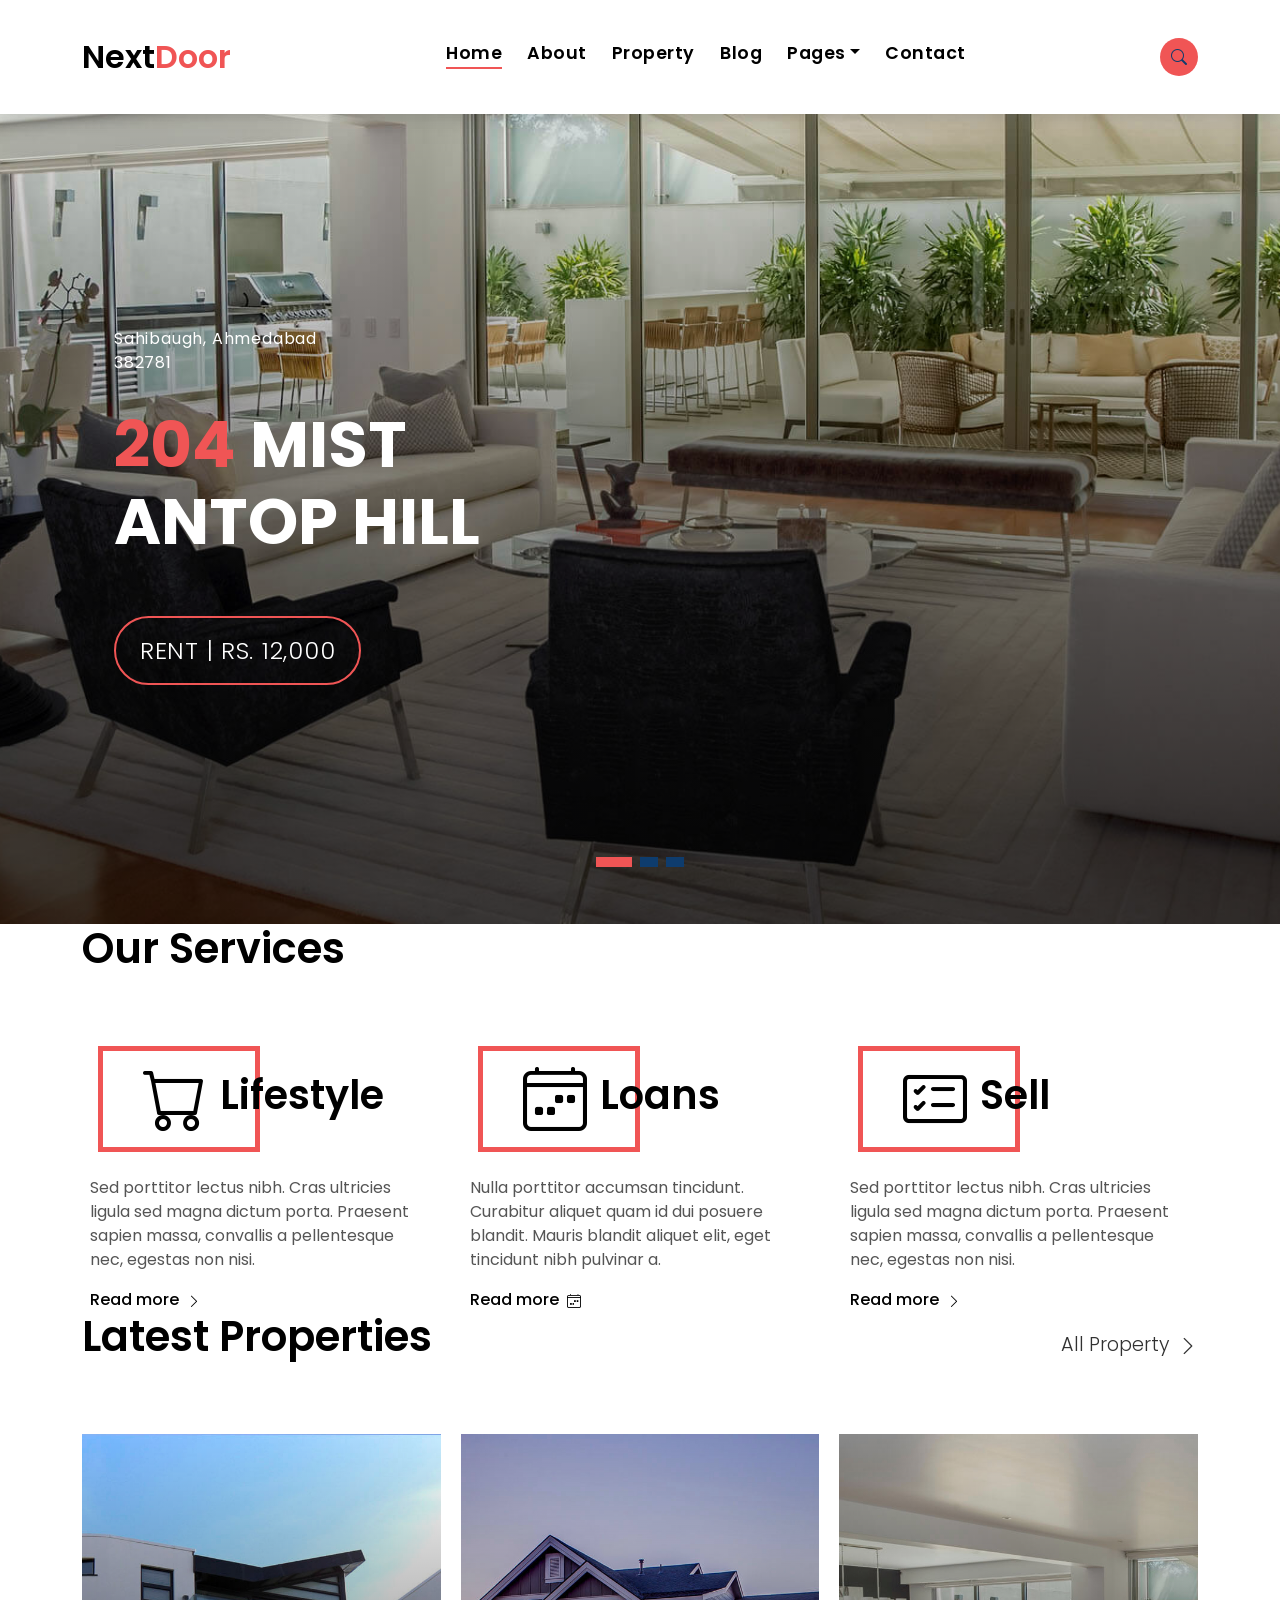
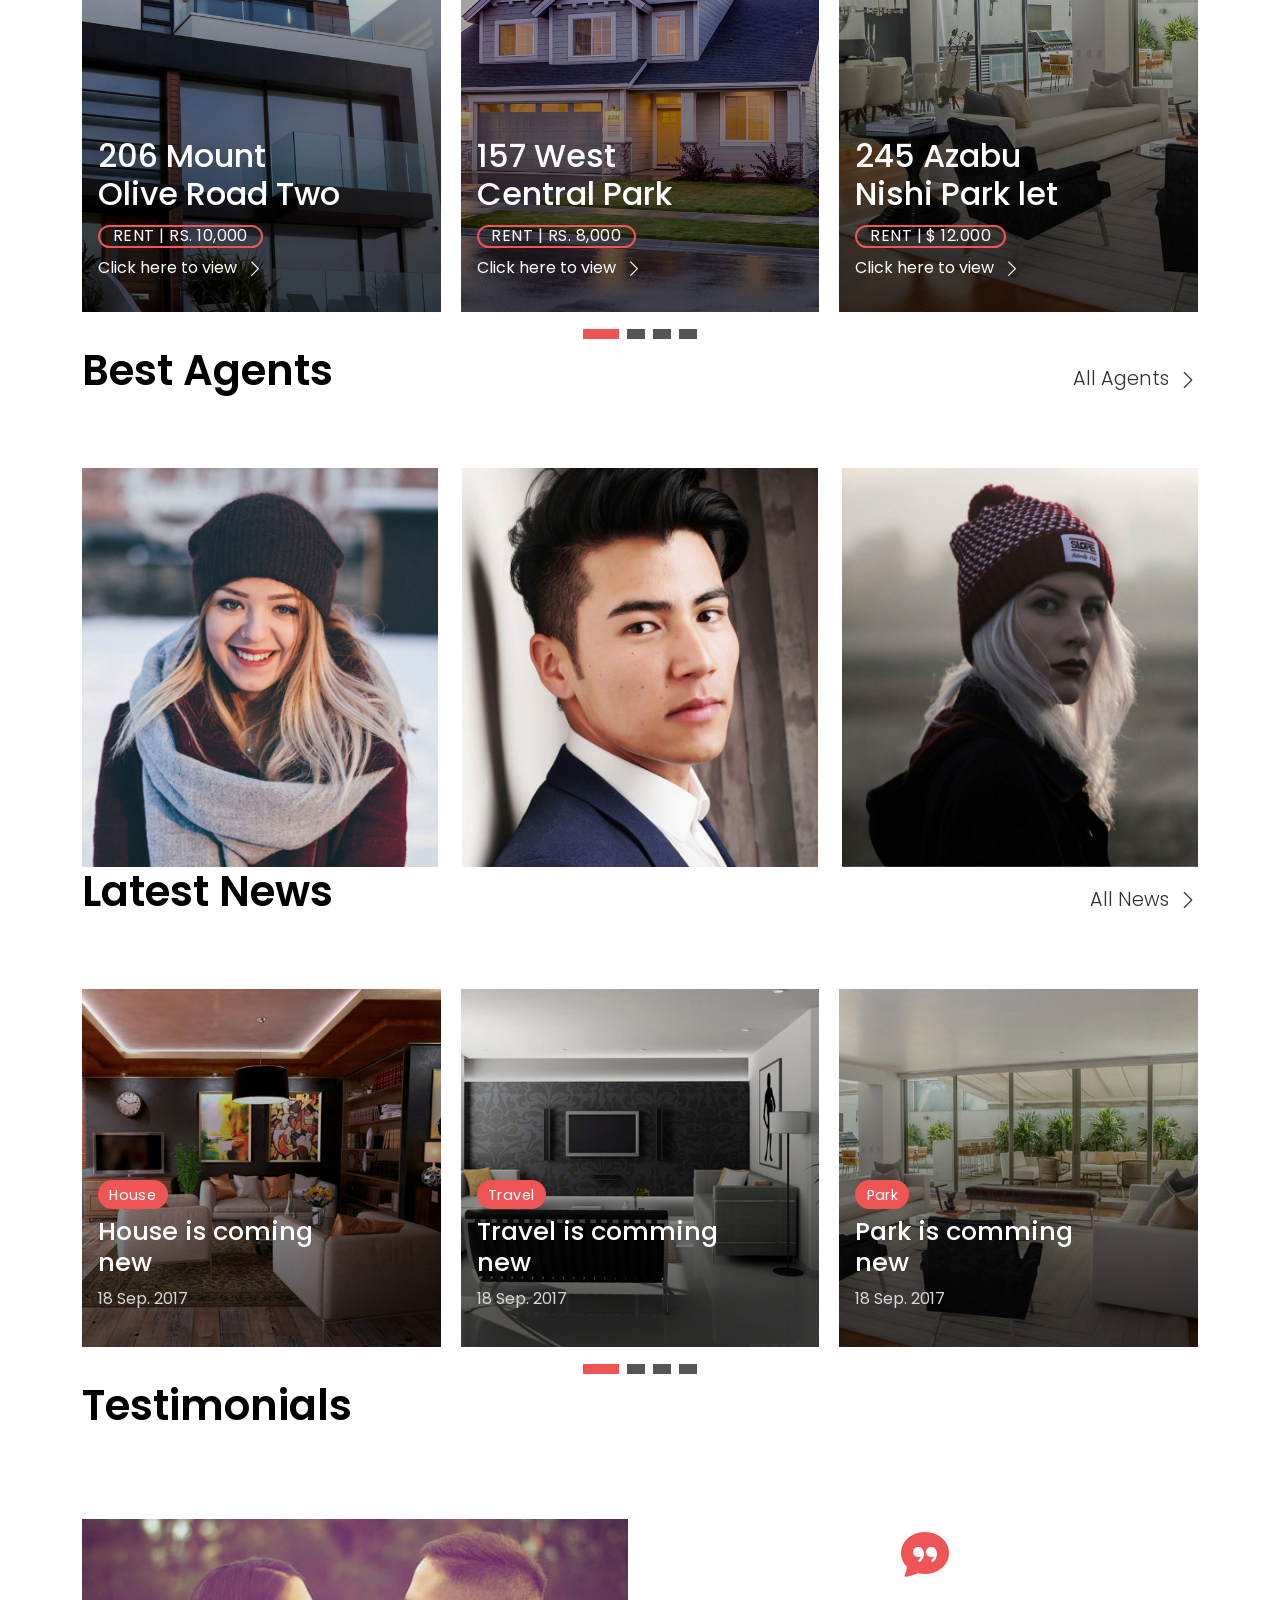
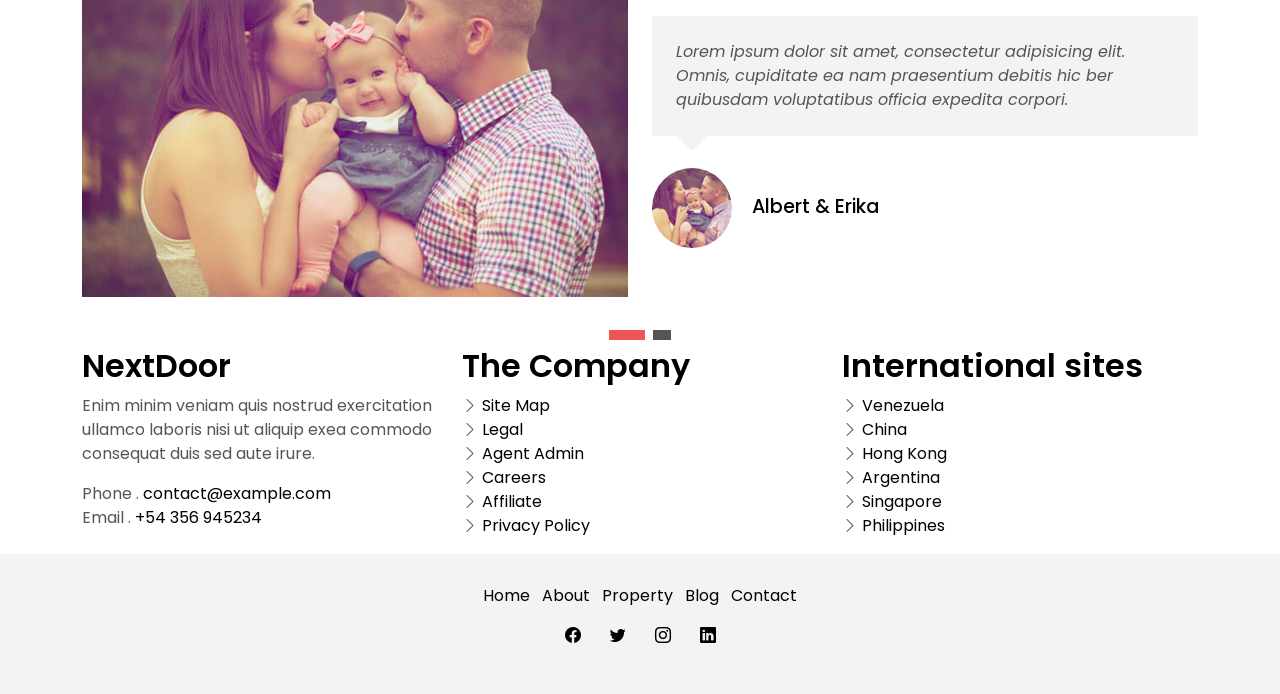
==== commit 888c2420: "Changed the Property Search div" ====
--- a/index.html
+++ b/index.html
@@ -37,7 +37,7 @@
             rel="stylesheet"
         />
 
-        <!-- Template Main CSS File -->
+        <!-- Main CSS File -->
         <link href="assets/css/style.css" rel="stylesheet" />
     </head>
 
@@ -1664,12 +1664,12 @@
             ><i class="bi bi-arrow-up-short"></i
         ></a>
 
-        <!-- Vendor JS Files -->
+        <!--JS Files -->
         <script src="assets/vendor/bootstrap/js/bootstrap.bundle.min.js"></script>
         <script src="assets/vendor/swiper/swiper-bundle.min.js"></script>
         <script src="assets/vendor/php-email-form/validate.js"></script>
 
-        <!-- Template Main JS File -->
+        <!--Main JS File -->
         <script src="assets/js/main.js"></script>
     </body>
 </html>
--- a/assets/css/style.css
+++ b/assets/css/style.css
@@ -0,0 +1,2174 @@
+/*--------------------------------------------------------------
+# General
+--------------------------------------------------------------*/
+body {
+    font-family: "Poppins", sans-serif;
+    color: #555555;
+}
+
+h1,
+h2,
+h3,
+h4,
+h5,
+h6 {
+    color: #000000;
+}
+
+.card-overlay a {
+    color: white;
+}
+
+.card-title-a {
+    color: white;
+}
+
+h1 .intro-title {
+    color: white;
+}
+
+a {
+    color: #000000;
+    text-decoration: none;
+    transition: all 0.5s ease;
+}
+
+a:hover {
+    color: rgb(240, 85, 85);
+    text-decoration: none;
+}
+
+.link-two {
+    color: #000000;
+    transition: all 0.5s ease;
+}
+
+.link-two:hover {
+    text-decoration: underline;
+    color: #000000;
+}
+
+.link-one {
+    color: #000000;
+    transition: all 0.5s ease;
+}
+
+.link-one:hover {
+    color: #000000;
+    text-decoration: none;
+}
+
+.link-icon {
+    color: #000000;
+    font-weight: 500;
+}
+
+.link-icon span {
+    font-size: 14px;
+    padding-left: 4px;
+    vertical-align: middle;
+}
+
+.link-a {
+    text-decoration: none;
+    color: #0e3c6d;
+    text-decoration: none;
+}
+
+@media (min-width: 768px) {
+    .link-a {
+        font-size: 0.9rem;
+    }
+}
+
+@media (min-width: 992px) {
+    .link-a {
+        font-size: 1rem;
+    }
+}
+
+.link-a:hover {
+    color: #0e3c6d;
+    text-decoration: none;
+}
+
+.link-a span {
+    font-size: 18px;
+    vertical-align: middle;
+    margin-left: 5px;
+}
+
+@media (min-width: 768px) {
+    .link-a span {
+        font-size: 1.5rem;
+    }
+}
+
+@media (min-width: 992px) {
+    .link-a span {
+        font-size: 18px;
+    }
+}
+
+.text-brand {
+    color: #000000;
+    font-size: 2rem;
+    font-weight: 600;
+}
+
+@media (max-width: 767px) {
+    .text-brand {
+        font-size: 1.8rem;
+    }
+}
+
+.color-a {
+    text-decoration: none;
+    color: #000000;
+}
+
+.color-b {
+    color: rgb(240, 85, 85);
+}
+
+.color-d {
+    color: #adadad;
+}
+
+.color-text-a {
+    text-decoration: none;
+    color: #555555;
+}
+
+.no-margin {
+    margin: 0;
+}
+
+/*------/ Nav Pills  /------*/
+.nav-pills-a {
+    text-decoration: none;
+}
+
+.nav-pills-a.nav-pills .nav-link {
+    color: #000000;
+    position: relative;
+    font-weight: 600;
+}
+
+.nav-pills-a.nav-pills .nav-link.active {
+    background-color: transparent;
+}
+
+.nav-pills-a.nav-pills .nav-link.active:after {
+    content: "";
+    position: absolute;
+    left: 0;
+    bottom: -1px;
+    width: 100%;
+    height: 2px;
+    background-color: rgb(240, 85, 85);
+    z-index: 2;
+}
+
+/*------/ Bg Image /------*/
+.bg-image {
+    background-repeat: no-repeat;
+    background-attachment: fixed;
+    background-size: cover;
+    background-position: center center;
+}
+
+/*------/ List a /------*/
+.list-a {
+    text-decoration: none;
+    display: inline-block;
+    line-height: 2;
+    padding: 0;
+    list-style: none;
+}
+
+.list-a li {
+    position: relative;
+    width: 50%;
+    float: left;
+    padding-left: 25px;
+    padding-right: 5px;
+}
+
+@media (min-width: 992px) {
+    .list-a li {
+        width: 33.333%;
+    }
+}
+
+.list-a li:before {
+    content: "";
+    width: 10px;
+    height: 2px;
+    position: absolute;
+    background-color: #313131;
+    top: 15px;
+    left: 0;
+}
+
+/*------/ Pagination-a /------*/
+.pagination-a {
+    text-decoration: none;
+}
+
+.pagination-a .pagination .page-link {
+    margin: 0 0.2rem;
+    border-color: transparent;
+    padding: 0.5rem 0.8rem;
+    color: #000000;
+}
+
+.pagination-a .pagination .page-link:hover,
+.pagination-a .pagination .page-link:active,
+.pagination-a .pagination .page-link:focus {
+    background-color: rgb(240, 85, 85);
+}
+
+.pagination-a .pagination .page-link span {
+    font-size: 1.2rem;
+}
+
+.pagination-a .pagination .next .page-link {
+    padding: 0.4rem 0.9rem;
+}
+
+.pagination-a .pagination .page-item:last-child .page-link {
+    border-top-right-radius: 0;
+    border-bottom-right-radius: 0;
+}
+
+.pagination-a .pagination .page-item:first-child .page-link {
+    border-top-left-radius: 0;
+    border-bottom-left-radius: 0;
+}
+
+.pagination-a .pagination .page-item.disabled .page-link {
+    padding: 0.4rem 0.9rem;
+    color: #555555;
+}
+
+.pagination-a .pagination .page-item.active .page-link {
+    background-color: rgb(240, 85, 85);
+}
+
+.a {
+    text-decoration: none;
+    color: rgb(240, 85, 85);
+    font-size: 1.3rem;
+}
+
+/*------/ Icon Box /------*/
+.icon-box .icon-box-icon {
+    display: table-cell;
+    vertical-align: top;
+    font-size: 36px;
+    color: #000000;
+    width: 50px;
+    padding-top: 8px;
+}
+
+.icon-box .icon-box-content {
+    padding-top: 18px;
+}
+
+/*------/ Space Padding /------*/
+.section-t8 {
+    padding-top: 8rem;
+}
+
+@media (max-width: 767px) {
+    .section-t8 {
+        padding-top: 4rem;
+    }
+}
+
+.section-t4 {
+    padding-top: 4rem;
+}
+
+@media (max-width: 767px) {
+    .section-t4 {
+        padding-top: 2rem;
+    }
+}
+
+.section-t3 {
+    padding-top: 3rem;
+}
+
+@media (max-width: 767px) {
+    .section-md-t3 {
+        padding-top: 3rem;
+    }
+}
+
+.section-b2 {
+    padding-bottom: 2rem;
+}
+
+.section-tb85 {
+    padding: 8rem 0 5rem 0;
+}
+
+@media (max-width: 767px) {
+    .section-tb85 {
+        padding: 4rem 0 2.5rem 0;
+    }
+}
+
+/*------/ Title /------*/
+.title-wrap {
+    padding-bottom: 4rem;
+}
+
+.title-a {
+    text-decoration: none;
+    font-size: 2.6rem;
+    font-weight: 600;
+}
+
+.title-link {
+    font-size: 1.2rem;
+    font-weight: 300;
+    padding-top: 1.2rem;
+}
+
+.title-link a {
+    text-decoration: none;
+    color: #313131;
+}
+
+.title-link span {
+    font-size: 20px;
+    padding-left: 4px;
+    vertical-align: middle;
+}
+
+.title-box-d {
+    padding-bottom: 1.8rem;
+    margin-bottom: 1rem;
+    position: relative;
+}
+
+.title-box-d .title-d {
+    font-weight: 600;
+    font-size: 2rem;
+}
+
+.title-box-d .title-d:after {
+    content: "";
+    position: absolute;
+    width: 70px;
+    height: 4px;
+    background-color: rgb(240, 85, 85);
+    bottom: 20px;
+    left: 0;
+}
+
+/*------/ Display Table & Table Cell /------*/
+.display-table {
+    width: 100%;
+    height: 100%;
+    display: table;
+}
+
+.table-cell {
+    display: table-cell;
+    vertical-align: middle;
+}
+
+/*------/ Ul Resect /------*/
+.ul-resect ul,
+.box-comments ul,
+.list-a ul {
+    list-style: none;
+    padding-left: 0;
+    margin-bottom: 0;
+}
+
+/*------/ Overlay /------*/
+.overlay-a {
+    text-decoration: none;
+    background: linear-gradient(
+        to bottom,
+        rgba(0, 0, 0, 0) 0%,
+        rgba(0, 0, 0, 0.2) 27%,
+        rgba(0, 0, 0, 0.65) 90%
+    );
+}
+
+.overlay {
+    position: absolute;
+    top: 0;
+    left: 0px;
+    padding: 0;
+    height: 100%;
+    width: 100%;
+}
+
+.carousel-pagination {
+    margin-top: 10px;
+    text-align: center;
+}
+
+.carousel-pagination .swiper-pagination-bullet {
+    width: 18px;
+    height: 10px;
+    background-color: #555;
+    margin: 0 4px;
+    border-radius: 0;
+    opacity: 1;
+    transition: 0.3s;
+}
+
+.carousel-pagination .swiper-pagination-bullet-active {
+    background-color: rgb(240, 85, 85);
+    width: 36px;
+}
+
+.nav-arrow-a {
+    text-decoration: none;
+}
+
+.nav-arrow-a .owl-arrow .owl-nav {
+    font-size: 1.8rem;
+    margin-top: -110px;
+}
+
+.nav-arrow-a .owl-arrow .owl-nav .owl-next {
+    margin-left: 15px;
+}
+
+.nav-arrow-b .owl-arrow .owl-nav {
+    position: absolute;
+    top: 0;
+    right: 0;
+    font-size: 1.2rem;
+}
+
+.nav-arrow-b .owl-arrow .owl-nav .owl-prev,
+.nav-arrow-b .owl-arrow .owl-nav .owl-next {
+    padding: 0.7rem 1.5rem !important;
+    display: inline-block;
+    transition: all 0.6s ease-in-out;
+    color: #0e3c6d;
+    background-color: rgb(240, 85, 85);
+    opacity: 0.9;
+}
+
+.nav-arrow-b .owl-arrow .owl-nav .owl-prev.disabled,
+.nav-arrow-b .owl-arrow .owl-nav .owl-next.disabled {
+    transition: all 0.6s ease-in-out;
+    color: #0e3c6d;
+}
+
+.nav-arrow-b .owl-arrow .owl-nav .owl-prev:hover,
+.nav-arrow-b .owl-arrow .owl-nav .owl-next:hover {
+    background-color: #0e3c6d;
+}
+
+.nav-arrow-b .owl-arrow .owl-nav .owl-next {
+    margin-left: 0px;
+}
+
+/*------/ Socials /------*/
+.socials-a {
+    text-decoration: none;
+}
+
+.socials-a .list-inline-item:not(:last-child) {
+    margin-right: 25px;
+}
+
+/*--------------------------------------------------------------
+# Back to top button
+--------------------------------------------------------------*/
+.back-to-top {
+    position: fixed;
+    visibility: hidden;
+    opacity: 0;
+    right: 15px;
+    bottom: 15px;
+    z-index: 996;
+    background: rgb(240, 85, 85);
+    width: 40px;
+    height: 40px;
+    border-radius: 50px;
+    transition: all 0.4s;
+}
+
+.back-to-top i {
+    font-size: 28px;
+    color: #fff;
+    line-height: 0;
+}
+
+.back-to-top:hover {
+    background: #4bd680;
+    color: #fff;
+}
+
+.back-to-top.active {
+    visibility: visible;
+    opacity: 1;
+}
+
+/* Prelaoder */
+#preloader {
+    position: fixed;
+    top: 0;
+    left: 0;
+    right: 0;
+    bottom: 0;
+    z-index: 9999;
+    overflow: hidden;
+    background: #fff;
+}
+
+#preloader:before {
+    content: "";
+    position: fixed;
+    top: calc(50% - 30px);
+    left: calc(50% - 30px);
+    border: 6px solid #f2f2f2;
+    border-top: 6px solid rgb(240, 85, 85);
+    border-radius: 50%;
+    width: 60px;
+    height: 60px;
+    animation: animate-preloader 1s linear infinite;
+}
+
+@keyframes animate-preloader {
+    0% {
+        transform: rotate(0deg);
+    }
+
+    100% {
+        transform: rotate(360deg);
+    }
+}
+
+/*======================================
+//--//-->   BUTTON
+======================================*/
+.btn {
+    transition: 0.5s ease;
+}
+
+.btn.btn-a,
+.btn.btn-b {
+    border-radius: 20px;
+    padding: 1rem 3rem;
+    letter-spacing: 0.05rem;
+}
+
+.btn.btn-a {
+    text-decoration: none;
+    background-color: #000000;
+    color: #0e3c6d;
+}
+
+.btn.btn-a:hover {
+    background-color: rgb(240, 85, 85);
+    color: #000000;
+}
+
+.btn.btn-b {
+    background-color: rgb(240, 85, 85);
+    color: #000000;
+}
+
+.btn.btn-b:hover {
+    background-color: #000000;
+    color: #0e3c6d;
+}
+
+.btn.btn-b-n {
+    background-color: rgb(240, 85, 85);
+    color: #0e3c6d;
+    border-radius: 0;
+}
+
+.btn.btn-b-n:hover {
+    background-color: #26a356;
+    color: #0e3c6d;
+}
+
+.navbar-toggle-box {
+    display: inline-flex;
+    align-items: center;
+    justify-content: center;
+    line-height: 0;
+    padding: 10px;
+}
+
+.navbar-toggle-box button {
+    border-radius: 100%;
+}
+
+.navbar-toggle-box i {
+    line-height: 0;
+}
+
+/*--------------------------------------------------------------
+# Navbar
+--------------------------------------------------------------*/
+.navbar-default {
+    transition: all 0.5s ease-in-out;
+    background-color: white;
+    padding-top: 28px;
+    padding-bottom: 28px;
+    -webkit-backface-visibility: hidden;
+    backface-visibility: hidden;
+    box-shadow: 1px 2px 15px rgba(100, 100, 100, 0.3);
+}
+
+.navbar-default .nav-search {
+    color: #000000;
+    font-size: 1.5rem;
+}
+
+.navbar-default.navbar-reduce {
+    box-shadow: 1px 2px 15px rgba(100, 100, 100, 0.3);
+}
+
+.navbar-default.navbar-trans,
+.navbar-default.navbar-reduce {
+    -webkit-backface-visibility: hidden;
+    backface-visibility: hidden;
+}
+
+.navbar-default.navbar-trans .nav-item,
+.navbar-default.navbar-reduce .nav-item {
+    position: relative;
+    padding-right: 10px;
+    padding-bottom: 8px;
+    margin-left: 0;
+}
+
+@media (min-width: 768px) {
+    .navbar-default.navbar-trans .nav-item,
+    .navbar-default.navbar-reduce .nav-item {
+        margin-left: 15px;
+    }
+}
+
+.navbar-default.navbar-trans .nav-link,
+.navbar-default.navbar-reduce .nav-link {
+    font-size: 1.1rem;
+    color: #000000;
+    font-weight: 600;
+    letter-spacing: 0.03em;
+    transition: all 0.1s ease-in-out;
+    position: relative;
+    padding-left: 0;
+    padding-right: 0;
+}
+
+.navbar-default.navbar-trans .nav-link:before,
+.navbar-default.navbar-reduce .nav-link:before {
+    content: "";
+    position: absolute;
+    bottom: 5px;
+    left: 0;
+    width: 100%;
+    height: 2px;
+    z-index: 0;
+    background-color: rgb(240, 85, 85);
+    transform: scaleX(0);
+    transform-origin: right;
+    transition: transform 0.2s ease-out, opacity 0.2s ease-out 0.3s;
+}
+
+.navbar-default.navbar-trans .nav-link:hover,
+.navbar-default.navbar-reduce .nav-link:hover {
+    color: #000000;
+}
+
+.navbar-default.navbar-trans .nav-link:hover:before,
+.navbar-default.navbar-reduce .nav-link:hover:before {
+    transform: scaleX(1);
+    transform-origin: left;
+}
+
+.navbar-default.navbar-trans .show > .nav-link:before,
+.navbar-default.navbar-trans .active > .nav-link:before,
+.navbar-default.navbar-trans .nav-link.show:before,
+.navbar-default.navbar-trans .nav-link.active:before,
+.navbar-default.navbar-reduce .show > .nav-link:before,
+.navbar-default.navbar-reduce .active > .nav-link:before,
+.navbar-default.navbar-reduce .nav-link.show:before,
+.navbar-default.navbar-reduce .nav-link.active:before {
+    transform: scaleX(1);
+}
+
+.navbar-default.navbar-trans .nav-link:before {
+    background-color: rgb(240, 85, 85);
+}
+
+.navbar-default.navbar-trans .nav-link:hover {
+    color: #000000;
+}
+
+.navbar-default.navbar-trans .show > .nav-link,
+.navbar-default.navbar-trans .active > .nav-link,
+.navbar-default.navbar-trans .nav-link.show,
+.navbar-default.navbar-trans .nav-link.active {
+    color: #000000;
+}
+
+.navbar-default.navbar-reduce {
+    transition: all 0.5s ease-in-out;
+    padding-top: 19px;
+    padding-bottom: 19px;
+}
+
+.navbar-default.navbar-reduce .nav-link {
+    color: #000000;
+}
+
+.navbar-default.navbar-reduce .nav-link:before {
+    background-color: rgb(240, 85, 85);
+}
+
+.navbar-default.navbar-reduce .nav-link:hover {
+    color: #000000;
+}
+
+.navbar-default.navbar-reduce .show > .nav-link,
+.navbar-default.navbar-reduce .active > .nav-link,
+.navbar-default.navbar-reduce .nav-link.show,
+.navbar-default.navbar-reduce .nav-link.active {
+    color: #000000;
+}
+
+.navbar-default.navbar-reduce .navbar-brand {
+    color: #000000;
+}
+
+.navbar-default .dropdown .dropdown-menu {
+    border-top: 0;
+    border-left: 4px solid rgb(240, 85, 85);
+    border-right: 0;
+    border-bottom: 0;
+    transform: translate3d(0px, 40px, 0px);
+    opacity: 0;
+    filter: alpha(opacity=0);
+    visibility: hidden;
+    transition: all 0.5s cubic-bezier(0.3, 0.65, 0.355, 1) 0s,
+        opacity 0.31s ease 0s, height 0s linear 0.36s;
+    margin: 0;
+    border-radius: 0;
+    padding: 12px 0;
+}
+
+@media (min-width: 768px) {
+    .navbar-default .dropdown .dropdown-menu {
+        border-top: 4px solid rgb(240, 85, 85);
+        border-left: 0;
+        display: block;
+        position: absolute;
+        box-shadow: 0 2px rgba(17, 16, 15, 0.1),
+            0 2px 10px rgba(20, 19, 18, 0.1);
+    }
+}
+
+.navbar-default .dropdown .dropdown-menu .dropdown-item {
+    padding: 12px 18px;
+    transition: all 500ms ease;
+    font-weight: 600;
+    min-width: 220px;
+}
+
+.navbar-default .dropdown .dropdown-menu .dropdown-item:hover {
+    background-color: #0e3c6d;
+    color: rgb(240, 85, 85);
+    transition: all 500ms ease;
+}
+
+.navbar-default .dropdown .dropdown-menu .dropdown-item.active {
+    background-color: #0e3c6d;
+    color: rgb(240, 85, 85);
+}
+
+.navbar-default .dropdown:hover .dropdown-menu {
+    transform: translate3d(0px, 0px, 0px);
+    visibility: visible;
+    opacity: 1;
+    filter: alpha(opacity=1);
+}
+
+/*------/ Hamburger Navbar /------*/
+.navbar-toggler {
+    position: relative;
+}
+
+.navbar-toggler:focus,
+.navbar-toggler:active {
+    outline: 0;
+}
+
+.navbar-toggler span {
+    display: block;
+    background-color: #000000;
+    height: 3px;
+    width: 25px;
+    margin-top: 4px;
+    margin-bottom: 4px;
+    transform: rotate(0deg);
+    left: 0;
+    opacity: 1;
+}
+
+.navbar-toggler span:nth-child(1),
+.navbar-toggler span:nth-child(3) {
+    transition: transform 0.35s ease-in-out;
+}
+
+.navbar-toggler:not(.collapsed) span:nth-child(1) {
+    position: absolute;
+    left: 12px;
+    top: 10px;
+    transform: rotate(135deg);
+    opacity: 0.9;
+}
+
+.navbar-toggler:not(.collapsed) span:nth-child(2) {
+    height: 12px;
+    visibility: hidden;
+    background-color: transparent;
+}
+
+.navbar-toggler:not(.collapsed) span:nth-child(3) {
+    position: absolute;
+    left: 12px;
+    top: 10px;
+    transform: rotate(-135deg);
+    opacity: 0.9;
+}
+
+/*======================================
+//--//-->   BOX COLAPSE
+======================================*/
+.box-collapse {
+    position: fixed;
+    top: 0;
+    bottom: 0;
+    right: 0;
+    width: 100%;
+    z-index: 1040;
+    background-color: white;
+    transform: translateX(100%);
+    transition: all 0.6s ease;
+}
+
+@media (min-width: 768px) {
+    .box-collapse {
+        width: 50%;
+    }
+}
+
+.box-collapse .title-box-d {
+    top: 30px;
+    left: 60px;
+    opacity: 0;
+    transition: all 1s ease;
+    transition-delay: 0.3s;
+}
+
+@media (max-width: 575px) {
+    .box-collapse .title-box-d {
+        left: 35px;
+    }
+}
+
+@media (max-width: 575px) {
+    .box-collapse .title-box-d .title-d {
+        font-size: 1.3rem;
+    }
+}
+
+.box-collapse-wrap {
+    opacity: 0;
+    position: absolute;
+    left: 0;
+    top: 6.5rem;
+    bottom: 5rem;
+    padding-left: 10%;
+    padding-right: 10%;
+    overflow-x: hidden;
+    overflow-y: auto;
+    margin: 0;
+    transform: translateY(3rem);
+    transition: transform 0.5s 0.5s ease, opacity 0.5s 0.5s ease;
+}
+
+.box-collapse-open .click-closed {
+    visibility: visible;
+}
+
+.box-collapse-open .box-collapse {
+    transform: translateX(0);
+    box-shadow: 0 0 65px rgba(0, 0, 0, 0.07);
+    opacity: 1;
+}
+
+.box-collapse-open .box-collapse .title-box-d {
+    transform: translate(0);
+    opacity: 1;
+}
+
+.box-collapse-open .box-collapse-wrap {
+    transform: translate(0);
+    opacity: 1;
+}
+
+.box-collapse-closed .box-collapse {
+    opacity: 0.7;
+    transition-delay: 0s;
+}
+
+.box-collapse-closed .box-collapse .title-box-d {
+    opacity: 0;
+    transition-delay: 0s;
+}
+
+.box-collapse-closed .box-collapse .form-a {
+    opacity: 0;
+    transition-delay: 0s;
+}
+
+.click-closed {
+    position: fixed;
+    top: 0;
+    left: 0;
+    width: 100%;
+    height: 100%;
+    visibility: hidden;
+    z-index: 1035;
+    background-color: #000000;
+    opacity: 0.4;
+}
+
+.close-box-collapse {
+    position: absolute;
+    z-index: 1050;
+    top: 2rem;
+    font-size: 3.5rem;
+    line-height: 1;
+    color: #000000;
+    cursor: pointer;
+    transition: all 0.3s ease;
+}
+
+.right-boxed {
+    right: 4.2857rem;
+}
+
+/*--------------------------------------------------------------
+# Hero Section
+--------------------------------------------------------------*/
+.intro {
+    height: 100vh;
+    position: relative;
+    color: #0e3c6d;
+}
+
+.intro .swiper-pagination {
+    bottom: 50px;
+}
+
+.intro .swiper-pagination .swiper-pagination-bullet {
+    width: 18px;
+    height: 10px;
+    background-color: #0e3c6d;
+    border-radius: 0;
+    opacity: 1;
+    transition: 0.3s;
+}
+
+.intro .swiper-pagination .swiper-pagination-bullet-active {
+    background-color: rgb(240, 85, 85);
+    width: 36px;
+}
+
+.intro .intro-item {
+    padding-top: 2rem;
+}
+
+.intro .carousel-item-a {
+    position: relative;
+    height: 100vh;
+}
+
+.intro .carousel-item-a.bg-image {
+    background-attachment: scroll;
+}
+
+.intro .intro-content {
+    position: absolute;
+}
+
+.intro .intro-body {
+    padding-left: 1rem;
+}
+
+@media (min-width: 768px) {
+    .intro .intro-body {
+        padding-left: 2rem;
+    }
+}
+
+.intro .intro-body .price-a {
+    color: #0e3c6d;
+    padding: 1rem 1.5rem;
+    border: 2px solid rgb(240, 85, 85);
+    border-radius: 50px;
+    text-transform: uppercase;
+    letter-spacing: 0.03em;
+}
+
+.intro .spacial {
+    animation-delay: 0.2s;
+    color: #0e3c6d;
+}
+
+.intro .intro-title-top {
+    margin-bottom: 1rem;
+    font-size: 0.9rem;
+    color: #0e3c6d;
+    letter-spacing: 0.05em;
+}
+
+@media (min-width: 768px) {
+    .intro .intro-title-top {
+        font-size: 0.9rem;
+        margin-bottom: 1rem;
+    }
+}
+
+@media (min-width: 992px) {
+    .intro .intro-title-top {
+        font-size: 1rem;
+        margin-bottom: 2rem;
+    }
+}
+
+.intro .intro-title {
+    color: #0e3c6d;
+    font-weight: 700;
+    font-size: 2.8rem;
+    text-transform: uppercase;
+}
+
+@media (min-width: 576px) {
+    .intro .intro-title {
+        font-size: 3.5rem;
+    }
+}
+
+@media (min-width: 768px) {
+    .intro .intro-title {
+        font-size: 3.5rem;
+    }
+}
+
+@media (min-width: 992px) {
+    .intro .intro-title {
+        font-size: 4rem;
+    }
+}
+
+.intro .intro-subtitle {
+    font-size: 1.5rem;
+    font-weight: 300;
+}
+
+@media (min-width: 768px) {
+    .intro .intro-subtitle {
+        font-size: 2.5rem;
+    }
+}
+
+.intro .intro-subtitle.intro-price {
+    padding-top: 1rem;
+    font-size: 1.2rem;
+}
+
+@media (min-width: 576px) {
+    .intro .intro-subtitle.intro-price {
+        font-size: 1.3rem;
+    }
+}
+
+@media (min-width: 768px) {
+    .intro .intro-subtitle.intro-price {
+        padding-top: 2rem;
+        font-size: 1.5rem;
+    }
+}
+
+@media (min-width: 992px) {
+    .intro .intro-subtitle.intro-price {
+        padding-top: 3rem;
+    }
+}
+
+/*------/ Intro Single /------*/
+.intro-single {
+    padding: 12rem 0 3rem;
+}
+
+@media (max-width: 767px) {
+    .intro-single {
+        padding-top: 9rem;
+    }
+}
+
+.intro-single .title-single-box {
+    padding: 1rem 0 1rem 2rem;
+}
+
+.intro-single .title-single-box {
+    border-left: 3px solid rgb(240, 85, 85);
+}
+
+.intro-single .title-single-box .title-single {
+    font-weight: 600;
+    font-size: 2.2rem;
+}
+
+@media (min-width: 768px) {
+    .intro-single .title-single-box .title-single {
+        font-size: 2.1rem;
+    }
+}
+
+@media (min-width: 992px) {
+    .intro-single .title-single-box .title-single {
+        font-size: 2.5rem;
+    }
+}
+
+.intro-single .breadcrumb-box {
+    padding: 1rem 0 0 0.5rem;
+}
+
+.intro-single .breadcrumb {
+    background-color: transparent;
+    padding-right: 0;
+    padding-left: 0;
+}
+
+/*--------------------------------------------------------------
+# Card General
+--------------------------------------------------------------*/
+@media (max-width: 767px) {
+    .card-box-a,
+    .card-box-b,
+    .card-box-c,
+    .card-box-d {
+        margin-bottom: 2.5rem;
+    }
+}
+
+.card-box-a span,
+.card-box-b span,
+.card-box-c span,
+.card-box-d span {
+    line-height: 0;
+}
+
+@media (min-width: 768px) {
+    .grid .card-box-a,
+    .grid .card-box-b,
+    .grid .card-box-c,
+    .grid .card-box-d {
+        margin-bottom: 2.5rem;
+    }
+}
+
+.card-box-a,
+.card-box-b,
+.card-box-d {
+    position: relative;
+    overflow: hidden;
+    -webkit-backface-visibility: hidden;
+    backface-visibility: hidden;
+}
+
+.card-box-a .img-a,
+.card-box-a .img-b,
+.card-box-b .img-a,
+.card-box-b .img-b {
+    transition: 0.8s all ease-in-out;
+}
+
+@media (min-width: 768px) {
+    .card-box-a:hover .img-a,
+    .card-box-a:hover .img-b,
+    .card-box-b:hover .img-a,
+    .card-box-b:hover .img-b {
+        transform: scale(1.2);
+    }
+}
+
+@media (min-width: 768px) {
+    .card-box-a .price-a,
+    .card-box-b .price-a {
+        font-size: 0.9rem;
+    }
+}
+
+@media (min-width: 992px) {
+    .card-box-a .price-a,
+    .card-box-b .price-a {
+        font-size: 1rem;
+    }
+}
+
+.card-overlay {
+    position: absolute;
+    width: 100%;
+    height: 100%;
+    top: 0;
+    left: 0;
+}
+
+.card-shadow {
+    -webkit-backface-visibility: hidden;
+    backface-visibility: hidden;
+}
+
+.card-shadow:before {
+    content: " ";
+    position: absolute;
+    top: 0;
+    left: 0;
+    width: 100%;
+    height: 100%;
+    z-index: 1;
+    background: linear-gradient(
+        to bottom,
+        rgba(0, 0, 0, 0) 0%,
+        rgba(0, 0, 0, 0.2) 27%,
+        rgba(0, 0, 0, 0.65) 90%
+    );
+}
+
+/*======================================
+//--//-->   PROPERTY - CARD-A
+======================================*/
+@media (min-width: 768px) {
+    .card-box-a:hover .card-overlay-a-content {
+        bottom: 60px;
+    }
+}
+
+@media (min-width: 768px) and (min-width: 768px) {
+    .card-box-a:hover .card-overlay-a-content {
+        bottom: 60px;
+    }
+}
+
+@media (min-width: 768px) and (min-width: 992px) {
+    .card-box-a:hover .card-overlay-a-content {
+        bottom: 64px;
+    }
+}
+
+@media (min-width: 768px) {
+    .card-box-a:hover .card-body-a {
+        padding-bottom: 1rem;
+    }
+}
+
+@media (max-width: 767px) {
+    .card-box-a .card-overlay-a-content {
+        bottom: 65px;
+    }
+
+    .card-box-a .card-body-a {
+        padding-bottom: 1rem;
+    }
+}
+
+.card-overlay-a-content {
+    transition: all 0.5s ease-in;
+    position: absolute;
+    width: 100%;
+    bottom: 0px;
+    z-index: 2;
+}
+
+@media (min-width: 768px) {
+    .card-overlay-a-content {
+        bottom: -20px;
+    }
+}
+
+@media (min-width: 992px) {
+    .card-overlay-a-content {
+        bottom: 0px;
+    }
+}
+
+.card-header-a {
+    padding: 0 1rem;
+}
+
+.card-header-a .card-title-a {
+    color: white;
+    margin-bottom: 0;
+    padding-bottom: 0.7rem;
+}
+
+@media (min-width: 768px) {
+    .card-header-a .card-title-a {
+        font-size: 1.3rem;
+    }
+}
+
+@media (min-width: 992px) {
+    .card-header-a .card-title-a {
+        font-size: 2rem;
+    }
+}
+
+.card-header-a .card-title-a a {
+    color: white;
+    text-decoration: none;
+}
+
+.card-body-a {
+    z-index: 2;
+    transition: all 0.5s ease-in;
+    padding: 0rem 1rem 2rem 1rem;
+}
+
+.card-body-a .price-box {
+    padding-bottom: 0.5rem;
+}
+
+.price-a {
+    color: white;
+    padding: 0.6rem 0.8rem;
+    border: 2px solid rgb(240, 85, 85);
+    border-radius: 50px;
+    text-transform: uppercase;
+    letter-spacing: 0.03em;
+}
+
+.card-footer-a {
+    width: 100%;
+    position: absolute;
+    z-index: 2;
+    background-color: rgb(240, 85, 85);
+}
+
+.card-info {
+    list-style: none;
+    margin-bottom: 0;
+    padding: 0.5rem 0;
+}
+
+.card-info .card-info-title {
+    font-size: 1rem;
+    color: #313131;
+}
+
+@media (min-width: 768px) {
+    .card-info .card-info-title {
+        font-size: 0.9rem;
+    }
+}
+
+@media (min-width: 992px) {
+    .card-info .card-info-title {
+        font-size: 1rem;
+    }
+}
+
+.card-info li span {
+    color: #0e3c6d;
+    font-size: 0.9rem;
+}
+
+@media (min-width: 768px) {
+    .card-info li span {
+        font-size: 0.8rem;
+    }
+}
+
+@media (min-width: 992px) {
+    .card-info li span {
+        font-size: 1rem;
+    }
+}
+
+/*------/ Property Grid /-----*/
+.property-grid .grid-option {
+    text-align: right;
+    margin-bottom: 2rem;
+}
+
+.property-grid .grid-option .custom-select {
+    border-radius: 0;
+    width: 200px;
+    border-color: #313131;
+}
+
+.property-grid .grid-option .custom-select:hover,
+.property-grid .grid-option .custom-select:active,
+.property-grid .grid-option .custom-select:focus {
+    border-color: #313131;
+}
+
+.property-grid .grid-option .custom-select option {
+    border-color: #313131;
+}
+
+/*------/ Property Single /-----*/
+.gallery-property {
+    margin-bottom: 3rem;
+}
+
+.property-price {
+    margin: 0 auto;
+}
+
+.property-price .card-header-c {
+    padding: 0;
+}
+
+.summary-list {
+    padding-right: 1rem;
+    color: #000000;
+}
+
+.summary-list .list {
+    padding: 0;
+    line-height: 2;
+}
+
+.summary-list .list span {
+    color: #555555;
+}
+
+@media (max-width: 767px) {
+    .property-agent {
+        margin-top: 2.5rem;
+    }
+}
+
+.property-agent .title-agent {
+    font-weight: 600;
+}
+
+.property-agent ul {
+    line-height: 2;
+    color: #000000;
+}
+
+.property-agent .socials-a {
+    text-align: center;
+}
+
+@media (max-width: 991px) {
+    .property-contact {
+        margin-top: 2.5rem;
+    }
+}
+
+/*======================================
+//--//-->   NEWS - CARD-B
+======================================*/
+.card-header-b {
+    padding: 1rem;
+    color: #0e3c6d;
+    position: absolute;
+    bottom: 20px;
+    z-index: 2;
+}
+
+@media (min-width: 768px) {
+    .card-header-b {
+        bottom: 0px;
+    }
+}
+
+@media (min-width: 992px) {
+    .card-header-b {
+        bottom: 20px;
+    }
+}
+
+.card-header-b .category-b {
+    font-size: 0.9rem;
+    background-color: rgb(240, 85, 85);
+    padding: 0.3rem 0.7rem;
+    color: white;
+    letter-spacing: 0.03em;
+    border-radius: 50px;
+    text-decoration: none;
+}
+
+.card-header-b .title-2 {
+    margin-bottom: 0;
+    padding: 0.6rem 0;
+    font-size: 1.5rem;
+}
+
+@media (min-width: 768px) {
+    .card-header-b .title-2 {
+        font-size: 1rem;
+    }
+}
+
+@media (min-width: 992px) {
+    .card-header-b .title-2 {
+        font-size: 1.6rem;
+    }
+}
+
+.card-header-b .title-2 a {
+    color: white;
+    text-decoration: none;
+}
+
+.card-header-b .date-b {
+    color: #d8d8d8;
+    font-size: 1rem;
+}
+
+@media (min-width: 768px) {
+    .card-header-b .date-b {
+        font-size: 0.9rem;
+    }
+}
+
+@media (min-width: 992px) {
+    .card-header-b .date-b {
+        font-size: 1rem;
+    }
+}
+
+/*------/ News Single /------*/
+.post-information {
+    padding: 3rem 0;
+}
+
+.post-content {
+    font-size: 1.1rem;
+    font-weight: 300;
+    line-height: 1.6;
+}
+
+.post-content .post-intro {
+    font-size: 1.7rem;
+    font-weight: 300;
+    margin-bottom: 4rem;
+    line-height: 1.6;
+    color: #000000;
+    font-weight: 400;
+}
+
+.post-content p {
+    margin-bottom: 1.7rem;
+}
+
+.post-content .blockquote {
+    padding: 1rem 3rem 1.7rem 3rem;
+    border-left: 3px solid rgb(240, 85, 85);
+    color: #000000;
+}
+
+.post-content .blockquote footer {
+    text-align: left;
+    padding: 0;
+}
+
+.post-footer {
+    padding: 3rem 0 4rem;
+}
+
+.post-share .socials {
+    display: inline-block;
+}
+
+.post-share .socials li {
+    margin-left: 0.6rem;
+}
+
+/*------/ Comments /------*/
+.box-comments .list-comments li {
+    padding-bottom: 3.5rem;
+}
+
+.box-comments .list-comments .comment-avatar {
+    display: table-cell;
+    vertical-align: top;
+}
+
+.box-comments .list-comments .comment-avatar img {
+    width: 80px;
+    height: 80px;
+}
+
+.box-comments .list-comments .comment-author {
+    font-size: 1.3rem;
+}
+
+@media (min-width: 768px) {
+    .box-comments .list-comments .comment-author {
+        font-size: 1.5rem;
+    }
+}
+
+.box-comments .list-comments .comment-details {
+    display: table-cell;
+    vertical-align: top;
+    padding-left: 25px;
+}
+
+.box-comments .list-comments .comment-description {
+    padding: 0.8rem 0 0.5rem 0;
+}
+
+.box-comments .list-comments a {
+    color: #000000;
+}
+
+.box-comments .list-comments span {
+    display: block;
+    color: #2b2a2a;
+    font-style: italic;
+}
+
+.box-comments .comment-children {
+    margin-left: 40px;
+}
+
+/*======================================
+//--//-->   SERVICES - CARD-C
+======================================*/
+.card-box-c {
+    position: relative;
+}
+
+@media (max-width: 767px) {
+    .card-box-c {
+        margin-bottom: 2rem;
+    }
+}
+
+.card-header-c {
+    padding: 0 1rem 1rem 1rem;
+}
+
+.card-body-c {
+    padding: 0.5rem 0.5rem 0 0.5rem;
+}
+
+@media (max-width: 767px) {
+    .card-body-c {
+        padding: 0;
+    }
+}
+
+.card-footer-c {
+    padding-left: 0.5rem;
+}
+
+.card-box-ico {
+    padding: 1rem 3rem 1rem 2.5rem;
+    border: 5px solid rgb(240, 85, 85);
+}
+
+.card-box-ico span {
+    font-size: 4rem;
+    color: #000000;
+}
+
+.title-c {
+    font-size: 2.5rem;
+    font-weight: 600;
+    margin-left: -40px;
+}
+
+@media (min-width: 768px) {
+    .title-c {
+        font-size: 1.8rem;
+    }
+}
+
+@media (min-width: 992px) {
+    .title-c {
+        font-size: 2.5rem;
+    }
+}
+
+/*======================================
+//--//-->   AGENTS - CARD-D
+======================================*/
+.card-box-d .card-overlay-hover {
+    transition: all 0.2s ease-in-out;
+    padding: 15px 40px 15px 35px;
+}
+
+@media (min-width: 768px) {
+    .card-box-d .card-overlay-hover {
+        padding: 5px 15px 5px 10px;
+    }
+}
+
+@media (min-width: 992px) {
+    .card-box-d .card-overlay-hover {
+        padding: 5px 40px 5px 35px;
+    }
+}
+
+@media (min-width: 1200px) {
+    .card-box-d .card-overlay-hover {
+        padding: 15px 40px 5px 35px;
+    }
+}
+
+.card-box-d .title-d {
+    transition: 0.3s ease-in-out;
+    font-size: 2rem;
+    font-weight: 600;
+    margin: 1rem 0;
+    transform: translateY(-20px);
+    opacity: 0;
+}
+
+@media (min-width: 768px) {
+    .card-box-d .title-d {
+        font-size: 1.1rem;
+        margin: 0.5rem 0;
+    }
+}
+
+@media (min-width: 992px) {
+    .card-box-d .title-d {
+        font-size: 1.5rem;
+        margin: 1rem 0;
+    }
+}
+
+@media (min-width: 1200px) {
+    .card-box-d .title-d {
+        font-size: 2rem;
+        margin: 1rem 0;
+    }
+}
+
+.card-box-d .content-d {
+    opacity: 0;
+    transition: 0.5s ease-in-out;
+    transform: translateY(-40px);
+}
+
+@media (min-width: 768px) {
+    .card-box-d .content-d {
+        font-size: 0.8rem;
+        margin: 0.5rem 0;
+    }
+}
+
+@media (min-width: 768px) {
+    .card-box-d .card-body-d p {
+        margin-bottom: 8px;
+        font-size: 0.8rem;
+    }
+}
+
+@media (min-width: 992px) {
+    .card-box-d .card-body-d p {
+        margin-bottom: 12px;
+        font-size: 1rem;
+    }
+}
+
+.card-box-d .info-agents {
+    opacity: 0;
+    transition: 0.5s ease-in-out;
+}
+
+.card-box-d .card-footer-d {
+    transition: 0.5s ease-in-out;
+    transform: translateY(40px);
+    opacity: 0;
+    position: absolute;
+    width: 100%;
+    bottom: 10px;
+    left: 0;
+}
+
+.card-box-d .list-inline-item:not(:last-child) {
+    margin-right: 25px;
+}
+
+.card-box-d:hover .card-overlay-hover {
+    background-color: rgb(240, 85, 85);
+    opacity: 0.9;
+}
+
+.card-box-d:hover .title-d,
+.card-box-d:hover .content-d,
+.card-box-d:hover .info-agents,
+.card-box-d:hover .card-footer-d {
+    opacity: 1;
+    transform: translateY(0);
+}
+
+/*------/ Agent Single /------*/
+.agent-info-box .socials-footer {
+    margin-top: 2rem;
+}
+
+.agent-info-box .socials-footer li {
+    margin-right: 1.5rem;
+}
+
+/*--------------------------------------------------------------
+# About Section
+--------------------------------------------------------------*/
+.section-about .title-vertical {
+    position: absolute;
+    letter-spacing: 0;
+    transform: rotate(-90deg);
+    top: 50px;
+    text-align: left;
+    font-size: 1.8rem;
+    width: 300px;
+    font-weight: 700;
+    text-align: right;
+}
+
+.about-img-box {
+    padding-left: 1rem;
+    position: relative;
+}
+
+@media (min-width: 576px) {
+    .about-img-box {
+        padding-left: 4rem;
+    }
+}
+
+@media (min-width: 768px) {
+    .about-img-box {
+        padding-left: 5rem;
+    }
+}
+
+.sinse-box {
+    background-color: rgb(240, 85, 85);
+    padding: 1rem 2rem;
+    position: absolute;
+    left: 15px;
+    bottom: 10px;
+}
+
+@media (min-width: 576px) {
+    .sinse-box {
+        padding: 1.5rem 2.5rem;
+        bottom: 20px;
+    }
+}
+
+@media (min-width: 768px) {
+    .sinse-box {
+        padding: 1.5rem 3rem;
+    }
+}
+
+@media (min-width: 992px) {
+    .sinse-box {
+        padding: 3rem 4.5rem;
+    }
+}
+
+.sinse-box .sinse-title {
+    font-weight: 700;
+    letter-spacing: 0.043em;
+    font-size: 1rem;
+}
+
+@media (min-width: 576px) {
+    .sinse-box .sinse-title {
+        font-size: 1.3rem;
+    }
+}
+
+@media (min-width: 768px) {
+    .sinse-box .sinse-title {
+        font-size: 1.8rem;
+    }
+}
+
+@media (min-width: 992px) {
+    .sinse-box .sinse-title {
+        font-size: 2.2rem;
+    }
+}
+
+.sinse-box .sinse-title span {
+    position: absolute;
+}
+
+.sinse-box .sinse-title span:after {
+    content: " ";
+    width: 35px;
+    height: 2px;
+    background-color: #000000;
+    position: absolute;
+    bottom: -15px;
+}
+
+.sinse-box p {
+    margin-bottom: 0;
+    font-size: 0.7rem;
+}
+
+@media (min-width: 576px) {
+    .sinse-box p {
+        font-size: 0.8rem;
+    }
+}
+
+@media (min-width: 576px) {
+    .sinse-box p {
+        font-size: 1rem;
+    }
+}
+
+/*--------------------------------------------------------------
+# Testimonials Section
+--------------------------------------------------------------*/
+.testimonials-box {
+    padding: 1rem 0;
+}
+
+.testimonials-box .testimonial-avatar {
+    width: 80px !important;
+    display: inline-flex !important;
+    border-radius: 50%;
+}
+
+.testimonial-ico {
+    text-align: center;
+}
+
+.testimonial-ico i {
+    font-size: 48px;
+    color: rgb(240, 85, 85);
+}
+
+.testimonial-text {
+    font-style: italic;
+    margin-top: 25px;
+    padding: 1.5rem 1.5rem;
+    background-color: #f3f3f3;
+    position: relative;
+}
+
+.testimonial-text:after {
+    content: "";
+    position: absolute;
+    top: 100%;
+    left: 25px;
+    width: 0px;
+    height: 0px;
+    border-top: 15px solid rgb(243, 243, 243);
+    border-left: 15px solid transparent;
+    border-right: 15px solid transparent;
+}
+
+.testimonial-author-box {
+    margin-top: 2rem;
+}
+
+.testimonial-author {
+    margin-left: 1rem;
+    display: inline-flex;
+    font-size: 1.2rem;
+    color: #000000;
+}
+
+/*--------------------------------------------------------------
+# Contact Section
+--------------------------------------------------------------*/
+.form-as #sendmessage {
+    color: rgb(240, 85, 85);
+    border: 1px solid #26a356;
+    display: none;
+    text-align: center;
+    padding: 15px;
+    font-weight: 600;
+    margin-bottom: 15px;
+}
+
+.form-as #errormessage {
+    color: red;
+    display: none;
+    border: 1px solid red;
+    text-align: center;
+    padding: 15px;
+    font-weight: 600;
+    margin-bottom: 15px;
+}
+
+.form-as #sendmessage.show,
+.form-as #errormessage.show,
+.form-as .show {
+    display: block;
+}
+
+.form-as .validation {
+    color: red;
+    display: none;
+    margin: 4px 0 20px 0;
+    font-weight: 400;
+    font-size: 13px;
+}
+
+.form-as label {
+    color: #000000;
+    position: relative;
+}
+
+.form-as select.form-control-lg:not([size]):not([multiple]) {
+    height: 3.5rem;
+}
+
+.form-as .form-control {
+    border-radius: 0;
+    font-size: 1.1rem;
+    font-weight: 300;
+}
+
+.form-as .form-control.form-control-a {
+    height: 3.5rem;
+}
+
+.form-as .form-control:focus {
+    box-shadow: none;
+    border-color: rgb(240, 85, 85);
+}
+
+.php-email-form .error-message {
+    display: none;
+    color: #fff;
+    background: #ed3c0d;
+    text-align: center;
+    padding: 15px;
+    font-weight: 600;
+}
+
+.php-email-form .sent-message {
+    display: none;
+    color: #fff;
+    background: rgb(240, 85, 85);
+    text-align: center;
+    padding: 15px;
+    font-weight: 600;
+}
+
+.php-email-form .loading {
+    display: none;
+    background: #fff;
+    text-align: center;
+    padding: 15px;
+}
+
+.php-email-form .loading:before {
+    content: "";
+    display: inline-block;
+    border-radius: 50%;
+    width: 24px;
+    height: 24px;
+    margin: 0 10px -6px 0;
+    border: 3px solid rgb(240, 85, 85);
+    border-top-color: #eee;
+    animation: animate-loading 1s linear infinite;
+}
+
+.php-email-form label {
+    color: #000000;
+    position: relative;
+}
+
+.php-email-form select.form-control-lg:not([size]):not([multiple]) {
+    height: 3.5rem;
+}
+
+.php-email-form .form-control {
+    border-radius: 0;
+    font-size: 1.1rem;
+    font-weight: 300;
+}
+
+.php-email-form .form-control.form-control-a {
+    height: 3.5rem;
+}
+
+.php-email-form .form-control:focus {
+    box-shadow: none;
+    border-color: rgb(240, 85, 85);
+}
+
+@keyframes animate-loading {
+    0% {
+        transform: rotate(0deg);
+    }
+
+    100% {
+        transform: rotate(360deg);
+    }
+}
+
+/*--------------------------------------------------------------
+# Footer
+--------------------------------------------------------------*/
+.section-footer {
+    padding-top: 60px;
+    margin-top: 60px;
+    background: #ecc39a;
+}
+
+.section-footer ul {
+    line-height: 2;
+}
+
+.section-footer .item-list-a i {
+    font-size: 18px;
+    padding-right: 4px;
+    color: rgb(240, 85, 85);
+}
+
+.section-footer .widget-a .w-title-a {
+    margin-bottom: 1rem;
+}
+
+footer {
+    background: #f3f3f3;
+    text-align: center;
+    padding: 30px 0;
+}
+
+footer .copyright-footer {
+    border-top: 1px solid #ddd;
+    padding-top: 20px;
+}
+
+footer .credits {
+    font-size: 14px;
+}
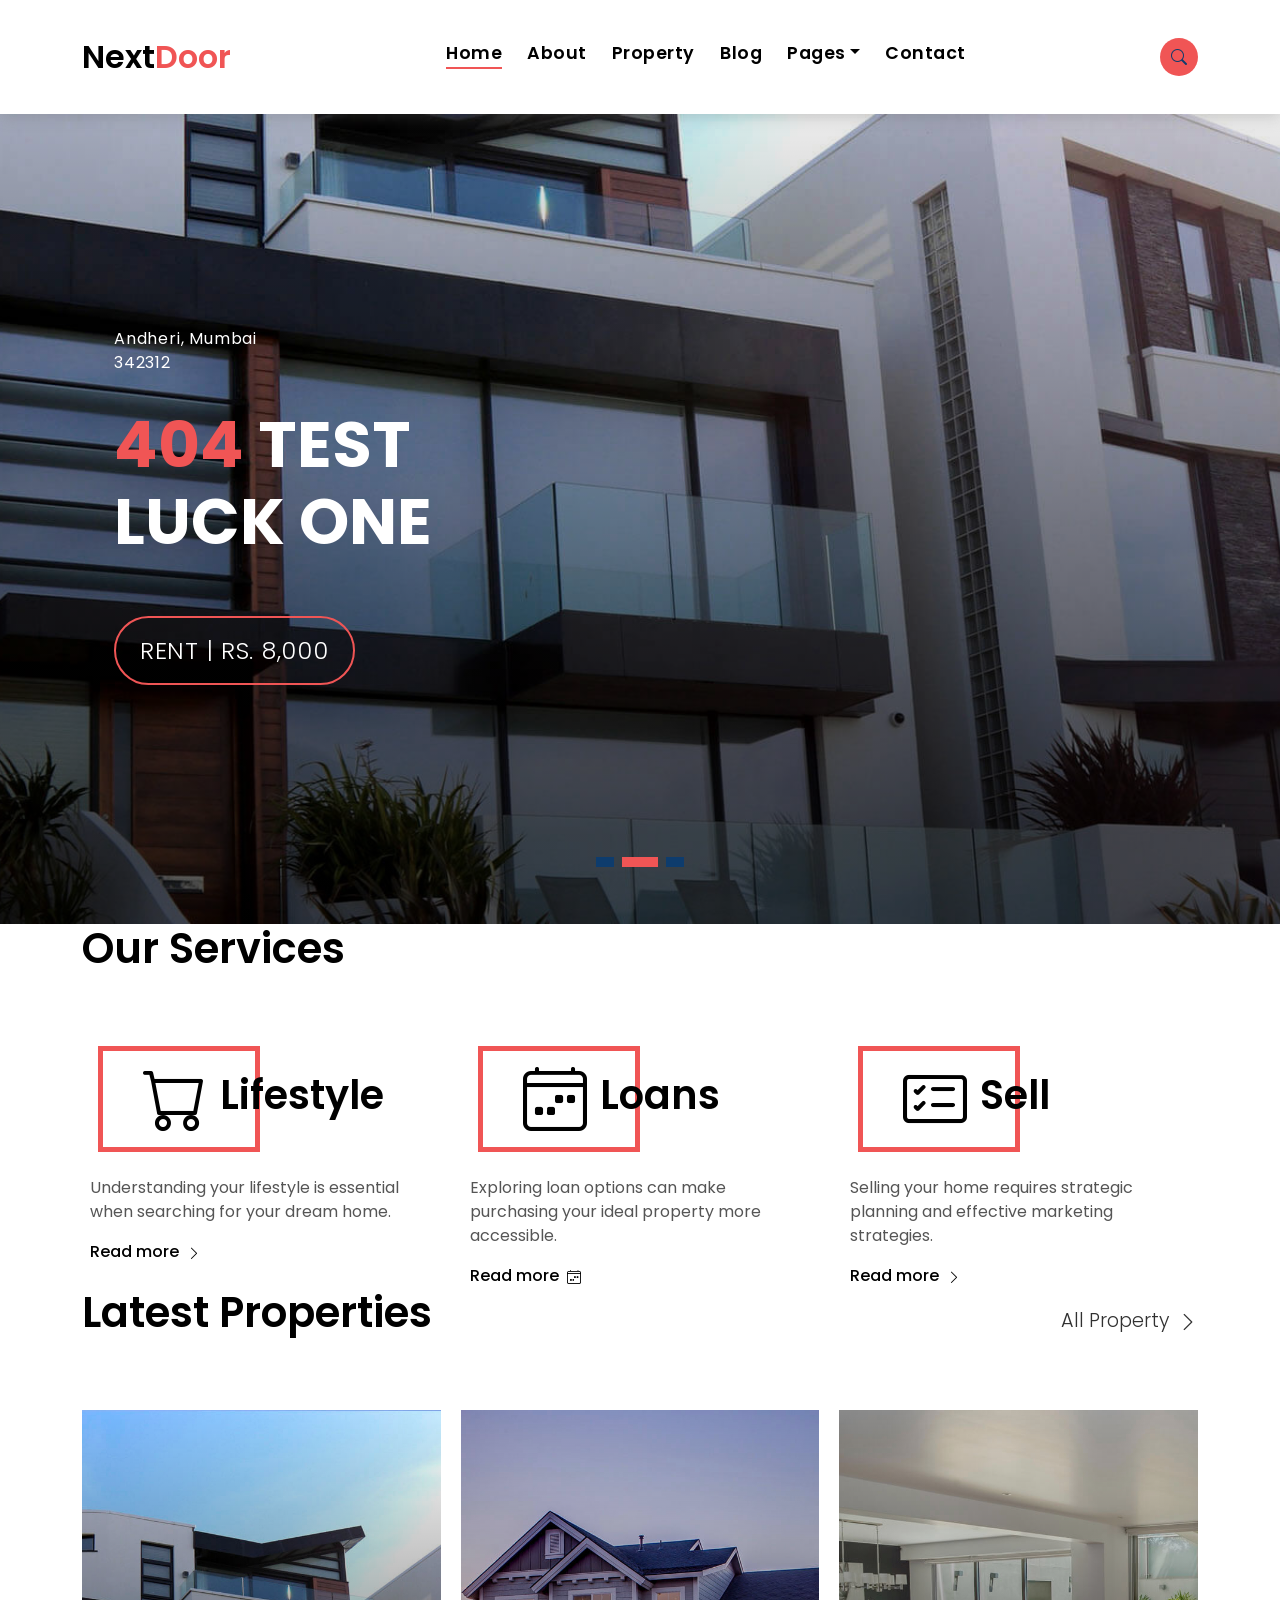
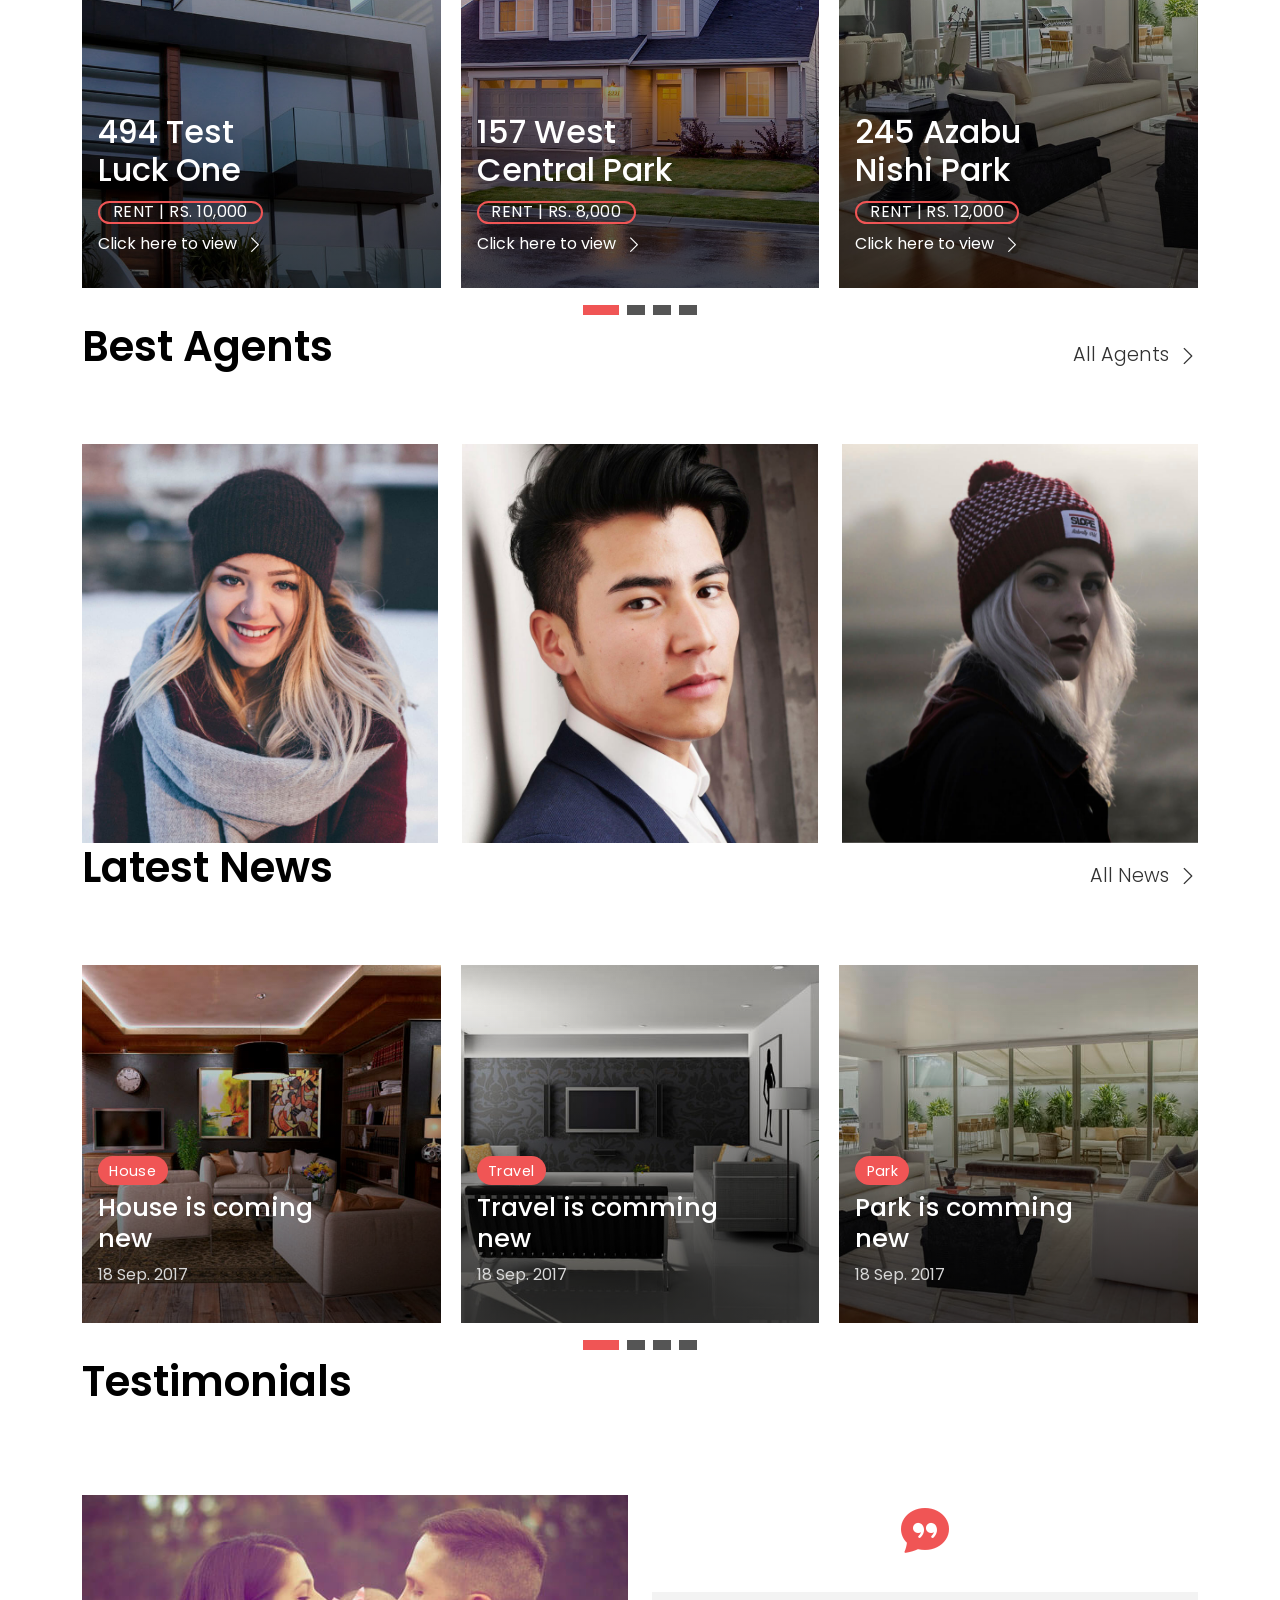
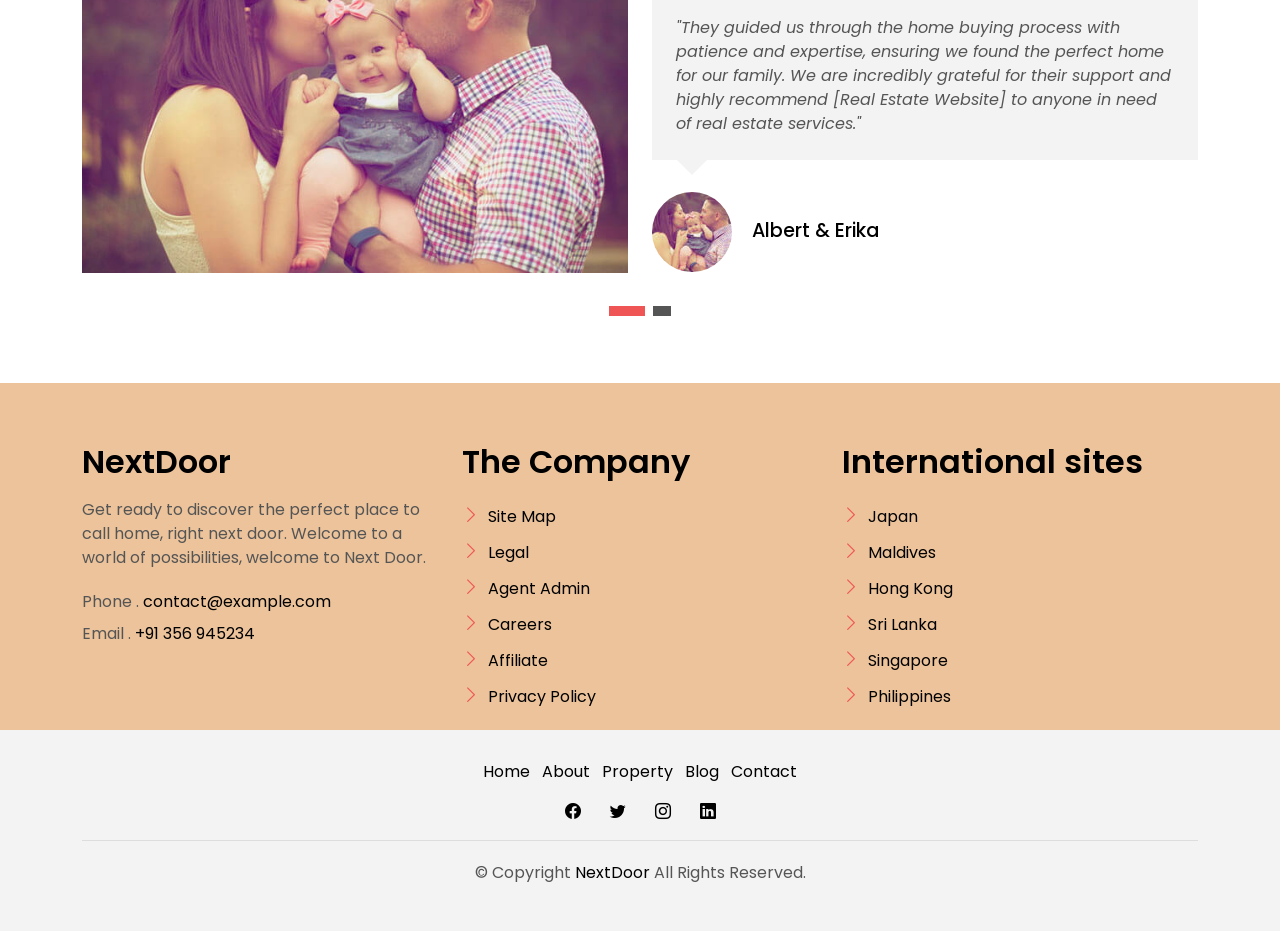
==== commit c27a2313: "Updated Index Page" ====
--- a/index.html
+++ b/index.html
@@ -115,7 +115,7 @@
                                 >
                                 <select
                                     class="form-control form-select form-control-a"
-                                    id="garages"
+                                    id="Yards"
                                 >
                                     <option>Any</option>
                                     <option>01</option>
@@ -232,18 +232,18 @@
                                 <a
                                     class="dropdown-item"
                                     href="property-single.html"
-                                    >Property Single</a
+                                    >Highlight Property</a
                                 >
                                 <a class="dropdown-item" href="blog-single.html"
-                                    >Blog Single</a
+                                    >Blog Page</a
                                 >
                                 <a class="dropdown-item" href="agents-grid.html"
-                                    >Agents Grid</a
+                                    >Our Agents</a
                                 >
                                 <a
                                     class="dropdown-item"
                                     href="agent-single.html"
-                                    >Agent Single</a
+                                    >Agent Of The Day</a
                                 >
                             </div>
                         </li>
@@ -431,10 +431,7 @@
                                 </div>
                                 <div class="card-body-c">
                                     <p class="content-c">
-                                        Sed porttitor lectus nibh. Cras
-                                        ultricies ligula sed magna dictum porta.
-                                        Praesent sapien massa, convallis a
-                                        pellentesque nec, egestas non nisi.
+                                        Understanding your lifestyle is essential when searching for your dream home.
                                     </p>
                                 </div>
                                 <div class="card-footer-c">
@@ -461,10 +458,7 @@
                                 </div>
                                 <div class="card-body-c">
                                     <p class="content-c">
-                                        Nulla porttitor accumsan tincidunt.
-                                        Curabitur aliquet quam id dui posuere
-                                        blandit. Mauris blandit aliquet elit,
-                                        eget tincidunt nibh pulvinar a.
+                                        Exploring loan options can make purchasing your ideal property more accessible.
                                     </p>
                                 </div>
                                 <div class="card-footer-c">
@@ -491,10 +485,7 @@
                                 </div>
                                 <div class="card-body-c">
                                     <p class="content-c">
-                                        Sed porttitor lectus nibh. Cras
-                                        ultricies ligula sed magna dictum porta.
-                                        Praesent sapien massa, convallis a
-                                        pellentesque nec, egestas non nisi.
+                                        Selling your home requires strategic planning and effective marketing strategies. 
                                     </p>
                                 </div>
                                 <div class="card-footer-c">
@@ -552,8 +543,8 @@
                                                 <h2 class="card-title-a">
                                                     <a
                                                         href="property-single.html"
-                                                        >206 Mount <br />
-                                                        Olive Road Two</a
+                                                        >494 Test <br />
+                                                        Luck One</a
                                                     >
                                                 </h2>
                                             </div>
@@ -605,7 +596,7 @@
                                                         <h4
                                                             class="card-info-title"
                                                         >
-                                                            Garages
+                                                            Yards
                                                         </h4>
                                                         <span>1</span>
                                                     </li>
@@ -687,7 +678,7 @@
                                                         <h4
                                                             class="card-info-title"
                                                         >
-                                                            Garages
+                                                            Yards
                                                         </h4>
                                                         <span>1</span>
                                                     </li>
@@ -715,14 +706,14 @@
                                                     <a
                                                         href="property-single.html"
                                                         >245 Azabu <br />
-                                                        Nishi Park let</a
+                                                        Nishi Park</a
                                                     >
                                                 </h2>
                                             </div>
                                             <div class="card-body-a">
                                                 <div class="price-box d-flex">
                                                     <span class="price-a"
-                                                        >rent | $ 12.000</span
+                                                        >rent | Rs. 12,000</span
                                                     >
                                                 </div>
                                                 <a
@@ -769,7 +760,7 @@
                                                         <h4
                                                             class="card-info-title"
                                                         >
-                                                            Garages
+                                                            Yards
                                                         </h4>
                                                         <span>1</span>
                                                     </li>
@@ -851,7 +842,7 @@
                                                         <h4
                                                             class="card-info-title"
                                                         >
-                                                            Garages
+                                                            Yards
                                                         </h4>
                                                         <span>1</span>
                                                     </li>
@@ -912,21 +903,19 @@
                                                 <a
                                                     href="agent-single.html"
                                                     class="link-two"
-                                                    >Margaret Sotillo <br />
-                                                    Escala</a
+                                                    >Aayush Singh <br />
+                                                    Uttrakhand</a
                                                 >
                                             </h3>
                                         </div>
                                     </div>
                                     <div class="card-body-d">
                                         <p class="content-d color-text-a">
-                                            Sed porttitor lectus nibh, Cras
-                                            ultricies ligula sed magna dictum
-                                            porta two.
+                                            "Guiding dreams, sealing deals, expert advice, market savvy, dedicated advocate, client champion."
                                         </p>
                                         <div class="info-agents color-a">
                                             <p>
-                                                <strong>Phone: </strong> +54 356
+                                                <strong>Phone: </strong> +91 356
                                                 945234
                                             </p>
                                             <p>
@@ -1008,21 +997,19 @@
                                                 <a
                                                     href="agent-single.html"
                                                     class="link-two"
-                                                    >Stiven Spilver <br />
-                                                    Darw</a
+                                                    >Aayush Singh <br />
+                                                    Uttrakhand</a
                                                 >
                                             </h3>
                                         </div>
                                     </div>
                                     <div class="card-body-d">
                                         <p class="content-d color-text-a">
-                                            Sed porttitor lectus nibh, Cras
-                                            ultricies ligula sed magna dictum
-                                            porta two.
+                                            "Guiding dreams, sealing deals, expert advice, market savvy, dedicated advocate, client champion."
                                         </p>
                                         <div class="info-agents color-a">
                                             <p>
-                                                <strong>Phone: </strong> +54 356
+                                                <strong>Phone: </strong> +91 356
                                                 945234
                                             </p>
                                             <p>
@@ -1104,21 +1091,19 @@
                                                 <a
                                                     href="agent-single.html"
                                                     class="link-two"
-                                                    >Emma Toledo <br />
-                                                    Cascada</a
+                                                    >Aayush Singh <br />
+                                                    Uttrakhand</a
                                                 >
                                             </h3>
                                         </div>
                                     </div>
                                     <div class="card-body-d">
                                         <p class="content-d color-text-a">
-                                            Sed porttitor lectus nibh, Cras
-                                            ultricies ligula sed magna dictum
-                                            porta two.
+                                            "Guiding dreams, sealing deals, expert advice, market savvy, dedicated advocate, client champion."
                                         </p>
                                         <div class="info-agents color-a">
                                             <p>
-                                                <strong>Phone: </strong> +54 356
+                                                <strong>Phone: </strong> +91 356
                                                 945234
                                             </p>
                                             <p>
@@ -1400,12 +1385,7 @@
                                             </div>
                                             <div class="testimonials-content">
                                                 <p class="testimonial-text">
-                                                    Lorem ipsum dolor sit amet,
-                                                    consectetur adipisicing
-                                                    elit. Omnis, cupiditate ea
-                                                    nam praesentium debitis hic
-                                                    ber quibusdam voluptatibus
-                                                    officia expedita corpori.
+                                                    "They guided us through the home buying process with patience and expertise, ensuring we found the perfect home for our family. We are incredibly grateful for their support and highly recommend [Real Estate Website] to anyone in need of real estate services."
                                                 </p>
                                             </div>
                                             <div class="testimonial-author-box">
@@ -1444,12 +1424,7 @@
                                             </div>
                                             <div class="testimonials-content">
                                                 <p class="testimonial-text">
-                                                    Lorem ipsum dolor sit amet,
-                                                    consectetur adipisicing
-                                                    elit. Omnis, cupiditate ea
-                                                    nam praesentium debitis hic
-                                                    ber quibusdam voluptatibus
-                                                    officia expedita corpori.
+                                                    "They guided us through the home buying process with patience and expertise, ensuring we found the perfect home for our family. We are incredibly grateful for their support and highly recommend [Real Estate Website] to anyone in need of real estate services."
                                                 </p>
                                             </div>
                                             <div class="testimonial-author-box">
@@ -1478,8 +1453,8 @@
         </main>
         <!-- End #main -->
 
-        <!-- ******* Footer ******* -->
-        <div class="div-footer">
+        <!-- ======= Footer ======= -->
+        <section class="section-footer">
             <div class="container">
                 <div class="row">
                     <div class="col-sm-12 col-md-4">
@@ -1489,9 +1464,7 @@
                             </div>
                             <div class="w-body-a">
                                 <p class="w-text-a color-text-a">
-                                    Enim minim veniam quis nostrud exercitation
-                                    ullamco laboris nisi ut aliquip exea commodo
-                                    consequat duis sed aute irure.
+                                    Get ready to discover the perfect place to call home, right next door. Welcome to a world of possibilities, welcome to Next Door.
                                 </p>
                             </div>
                             <div class="w-footer-a">
@@ -1506,13 +1479,13 @@
                                         <span class="color-text-a"
                                             >Email .</span
                                         >
-                                        +54 356 945234
+                                        +91 356 945234
                                     </li>
                                 </ul>
                             </div>
                         </div>
                     </div>
-                    <div class="col-sm-12 col-md-4 div-md-t3">
+                    <div class="col-sm-12 col-md-4 section-md-t3">
                         <div class="widget-a">
                             <div class="w-header-a">
                                 <h3 class="w-title-a text-brand">
@@ -1551,7 +1524,7 @@
                             </div>
                         </div>
                     </div>
-                    <div class="col-sm-12 col-md-4 div-md-t3">
+                    <div class="col-sm-12 col-md-4 section-md-t3">
                         <div class="widget-a">
                             <div class="w-header-a">
                                 <h3 class="w-title-a text-brand">
@@ -1562,11 +1535,11 @@
                                 <ul class="list-unstyled">
                                     <li class="item-list-a">
                                         <i class="bi bi-chevron-right"></i>
-                                        <a href="#">Venezuela</a>
+                                        <a href="#">Japan</a>
                                     </li>
                                     <li class="item-list-a">
                                         <i class="bi bi-chevron-right"></i>
-                                        <a href="#">China</a>
+                                        <a href="#">Maldives</a>
                                     </li>
                                     <li class="item-list-a">
                                         <i class="bi bi-chevron-right"></i>
@@ -1574,7 +1547,7 @@
                                     </li>
                                     <li class="item-list-a">
                                         <i class="bi bi-chevron-right"></i>
-                                        <a href="#">Argentina</a>
+                                        <a href="#">Sri Lanka</a>
                                     </li>
                                     <li class="item-list-a">
                                         <i class="bi bi-chevron-right"></i>
@@ -1590,7 +1563,7 @@
                     </div>
                 </div>
             </div>
-        </div>
+        </section>
         <footer>
             <div class="container">
                 <div class="row">
@@ -1650,11 +1623,18 @@
                                 </li>
                             </ul>
                         </div>
+                        <div class="copyright-footer">
+                            <p class="copyright color-text-a">
+                                &copy; Copyright
+                                <span class="color-a">NextDoor</span> All Rights
+                                Reserved.
+                            </p>
+                        </div>
+
                     </div>
                 </div>
             </div>
         </footer>
-
         <!-- End  Footer -->
 
         <div id="preloader"></div>
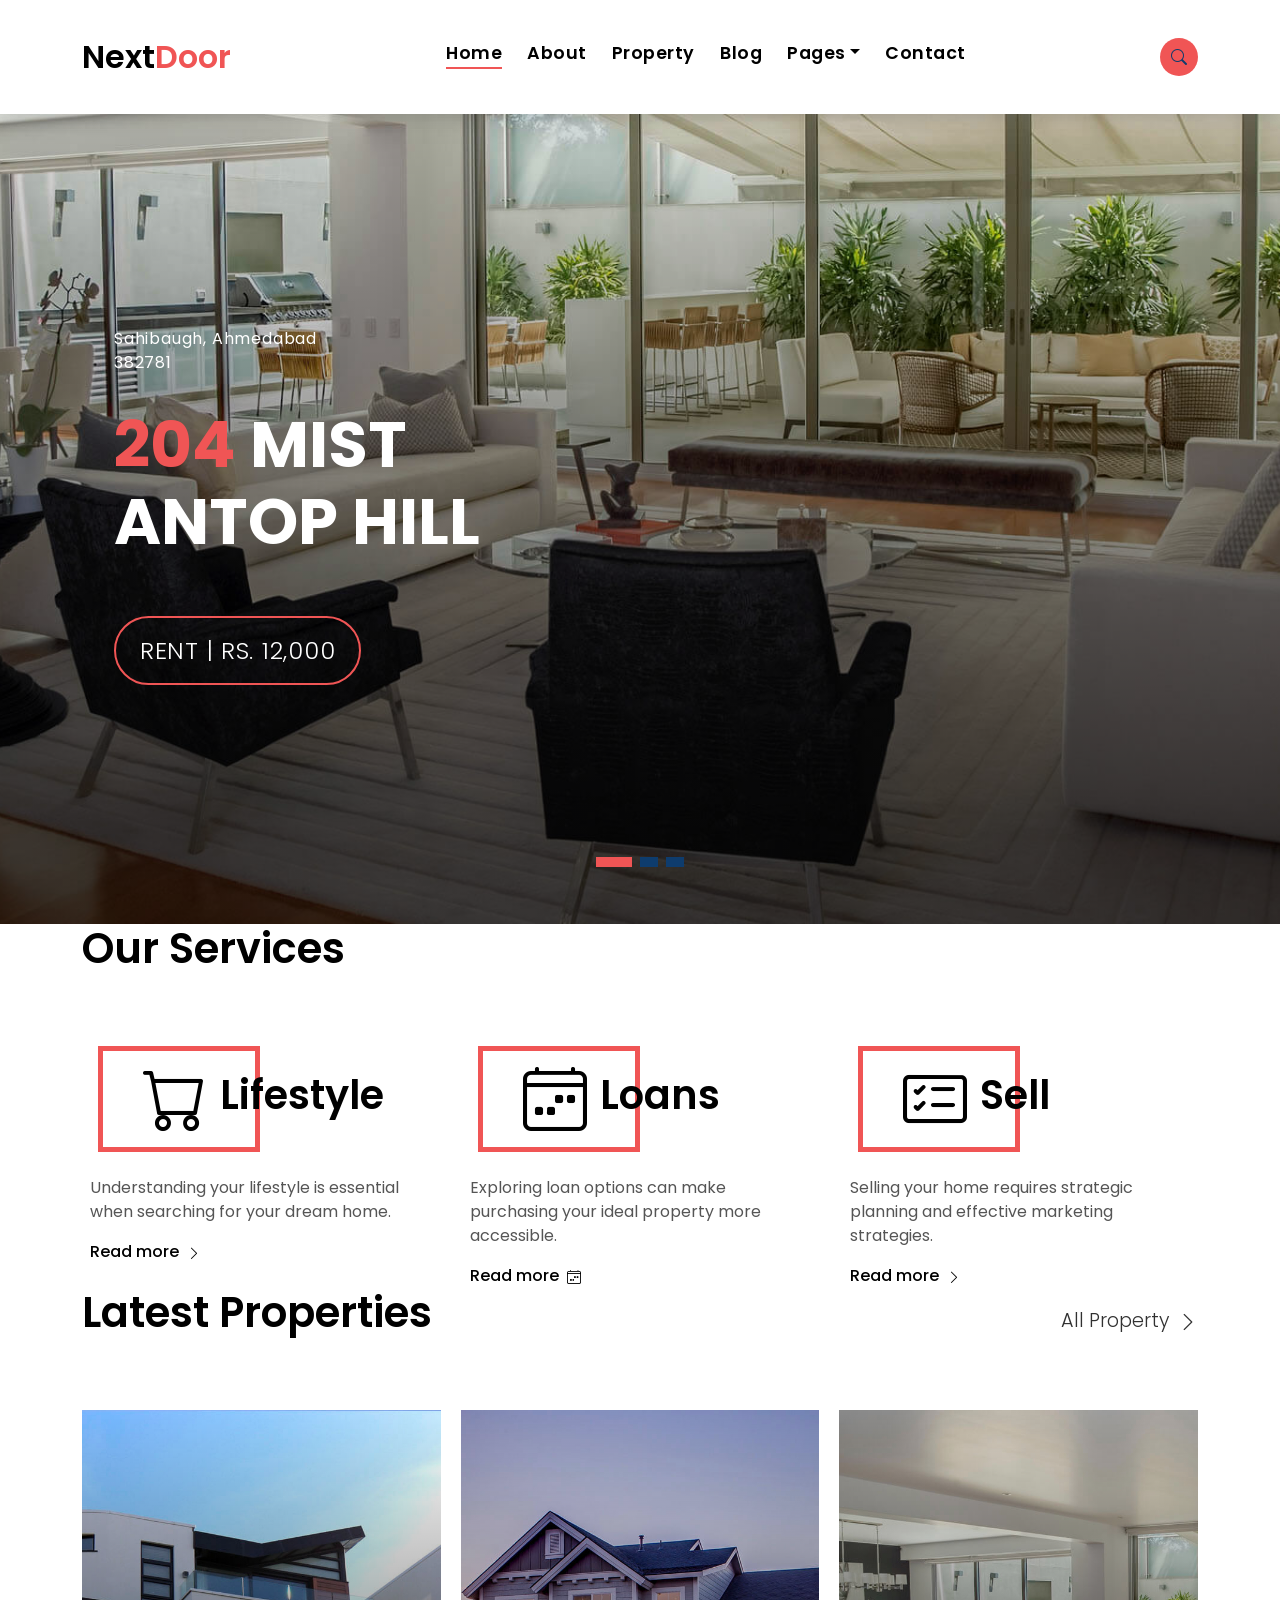
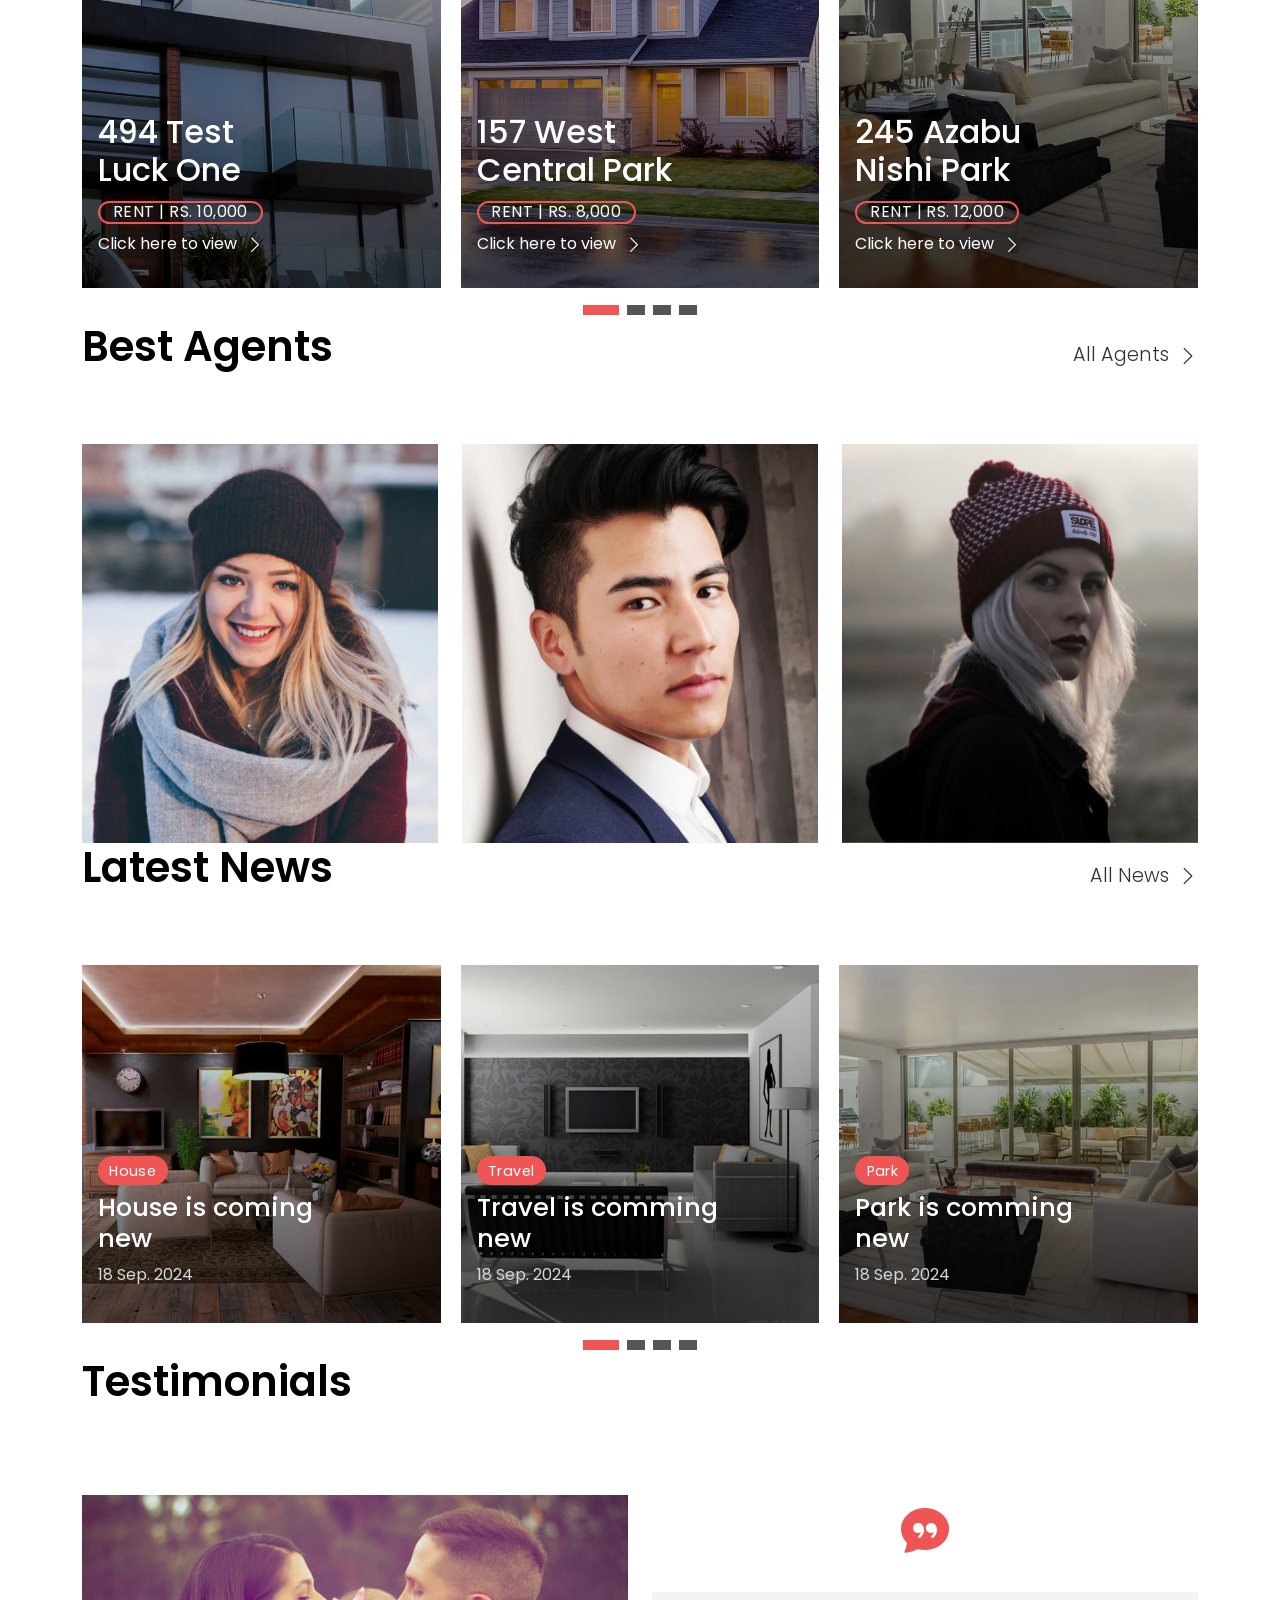
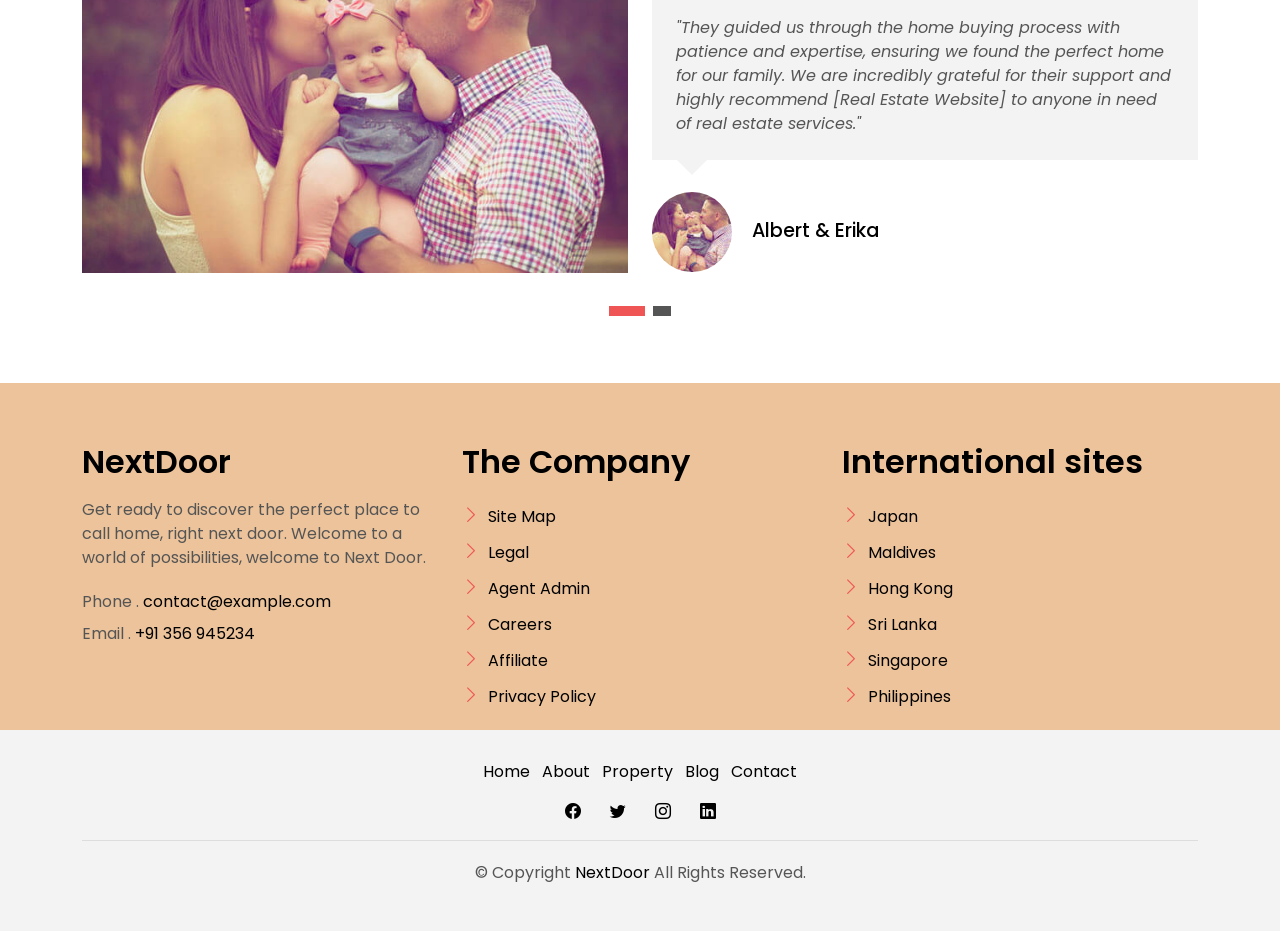
==== commit 4f750fdb: "Updated Readme.txt" ====
--- a/index.html
+++ b/index.html
@@ -1223,7 +1223,7 @@
                                             </div>
                                             <div class="card-date">
                                                 <span class="date-b"
-                                                    >18 Sep. 2017</span
+                                                    >18 Sep. 2024</span
                                                 >
                                             </div>
                                         </div>
@@ -1259,7 +1259,7 @@
                                             </div>
                                             <div class="card-date">
                                                 <span class="date-b"
-                                                    >18 Sep. 2017</span
+                                                    >18 Sep. 2024</span
                                                 >
                                             </div>
                                         </div>
@@ -1294,7 +1294,7 @@
                                             </div>
                                             <div class="card-date">
                                                 <span class="date-b"
-                                                    >18 Sep. 2017</span
+                                                    >18 Sep. 2024</span
                                                 >
                                             </div>
                                         </div>
@@ -1330,7 +1330,7 @@
                                             </div>
                                             <div class="card-date">
                                                 <span class="date-b"
-                                                    >18 Sep. 2017</span
+                                                    >18 Sep. 2024</span
                                                 >
                                             </div>
                                         </div>
